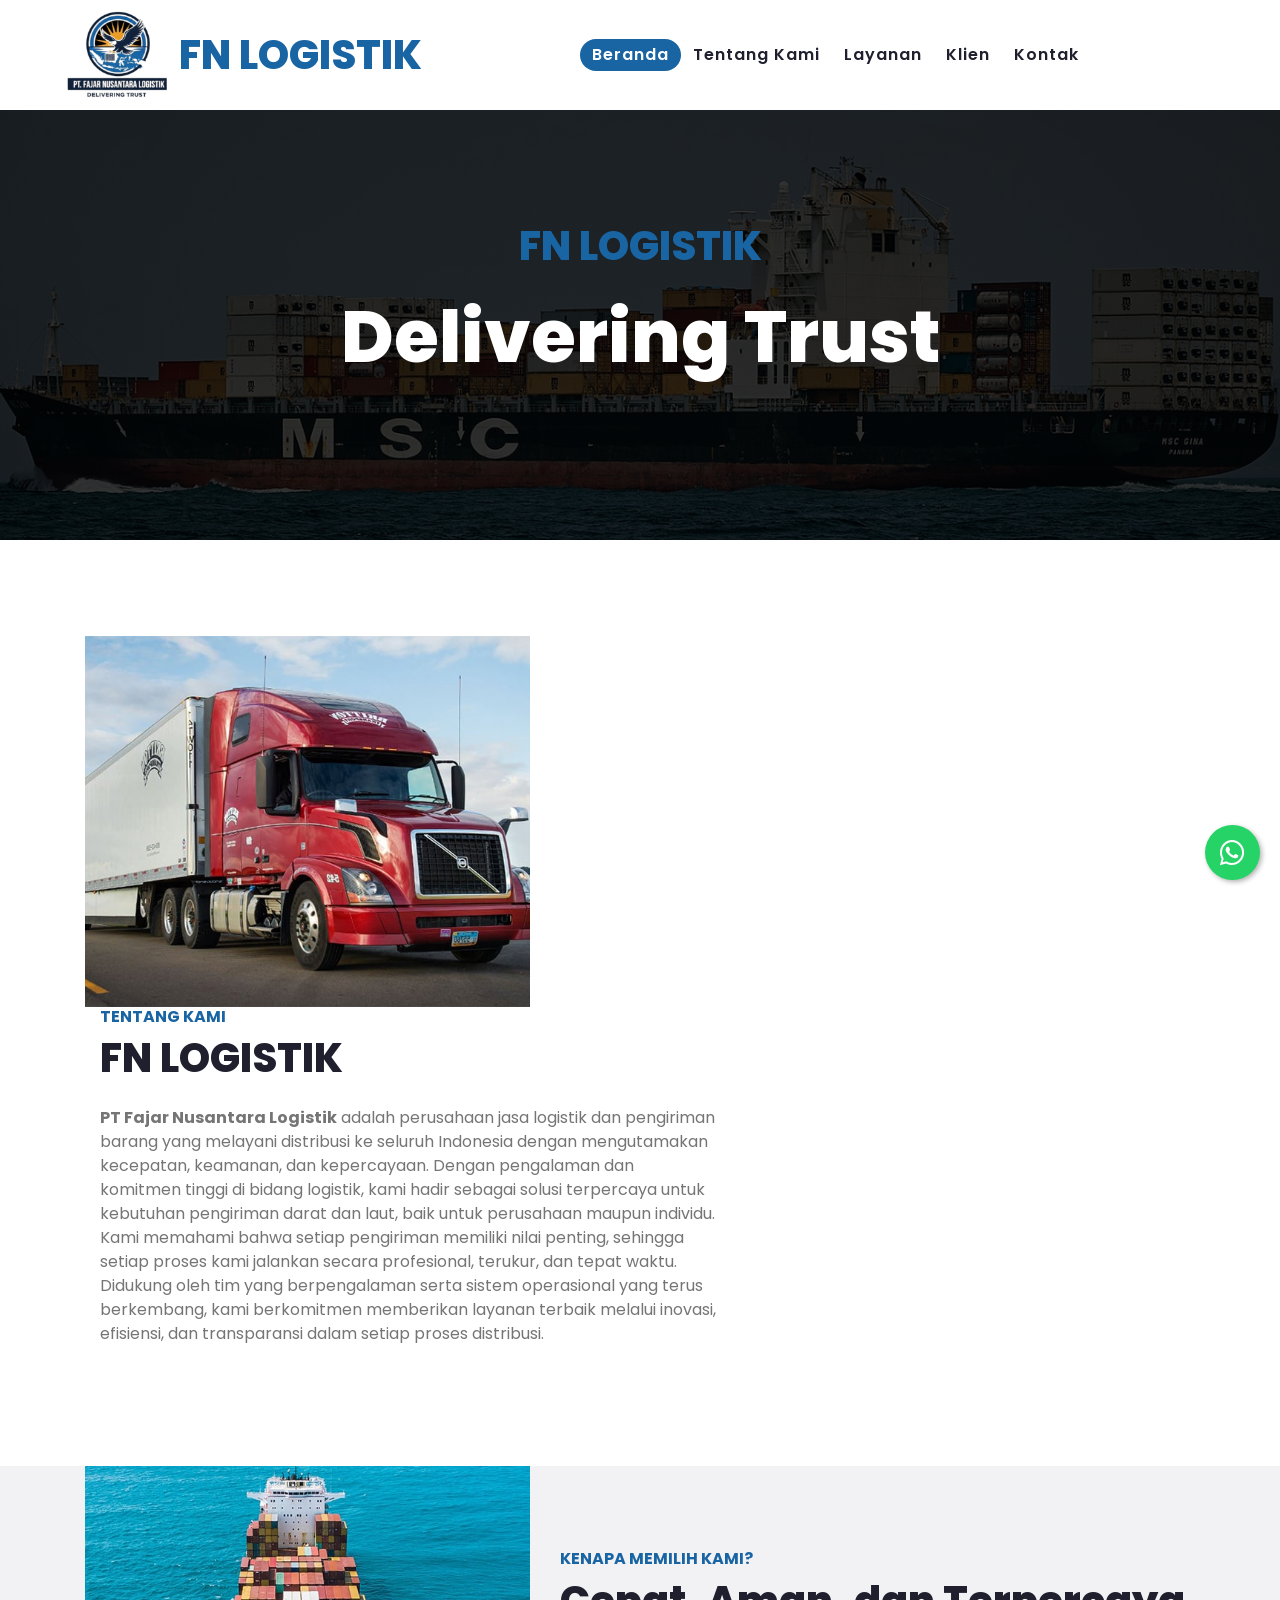
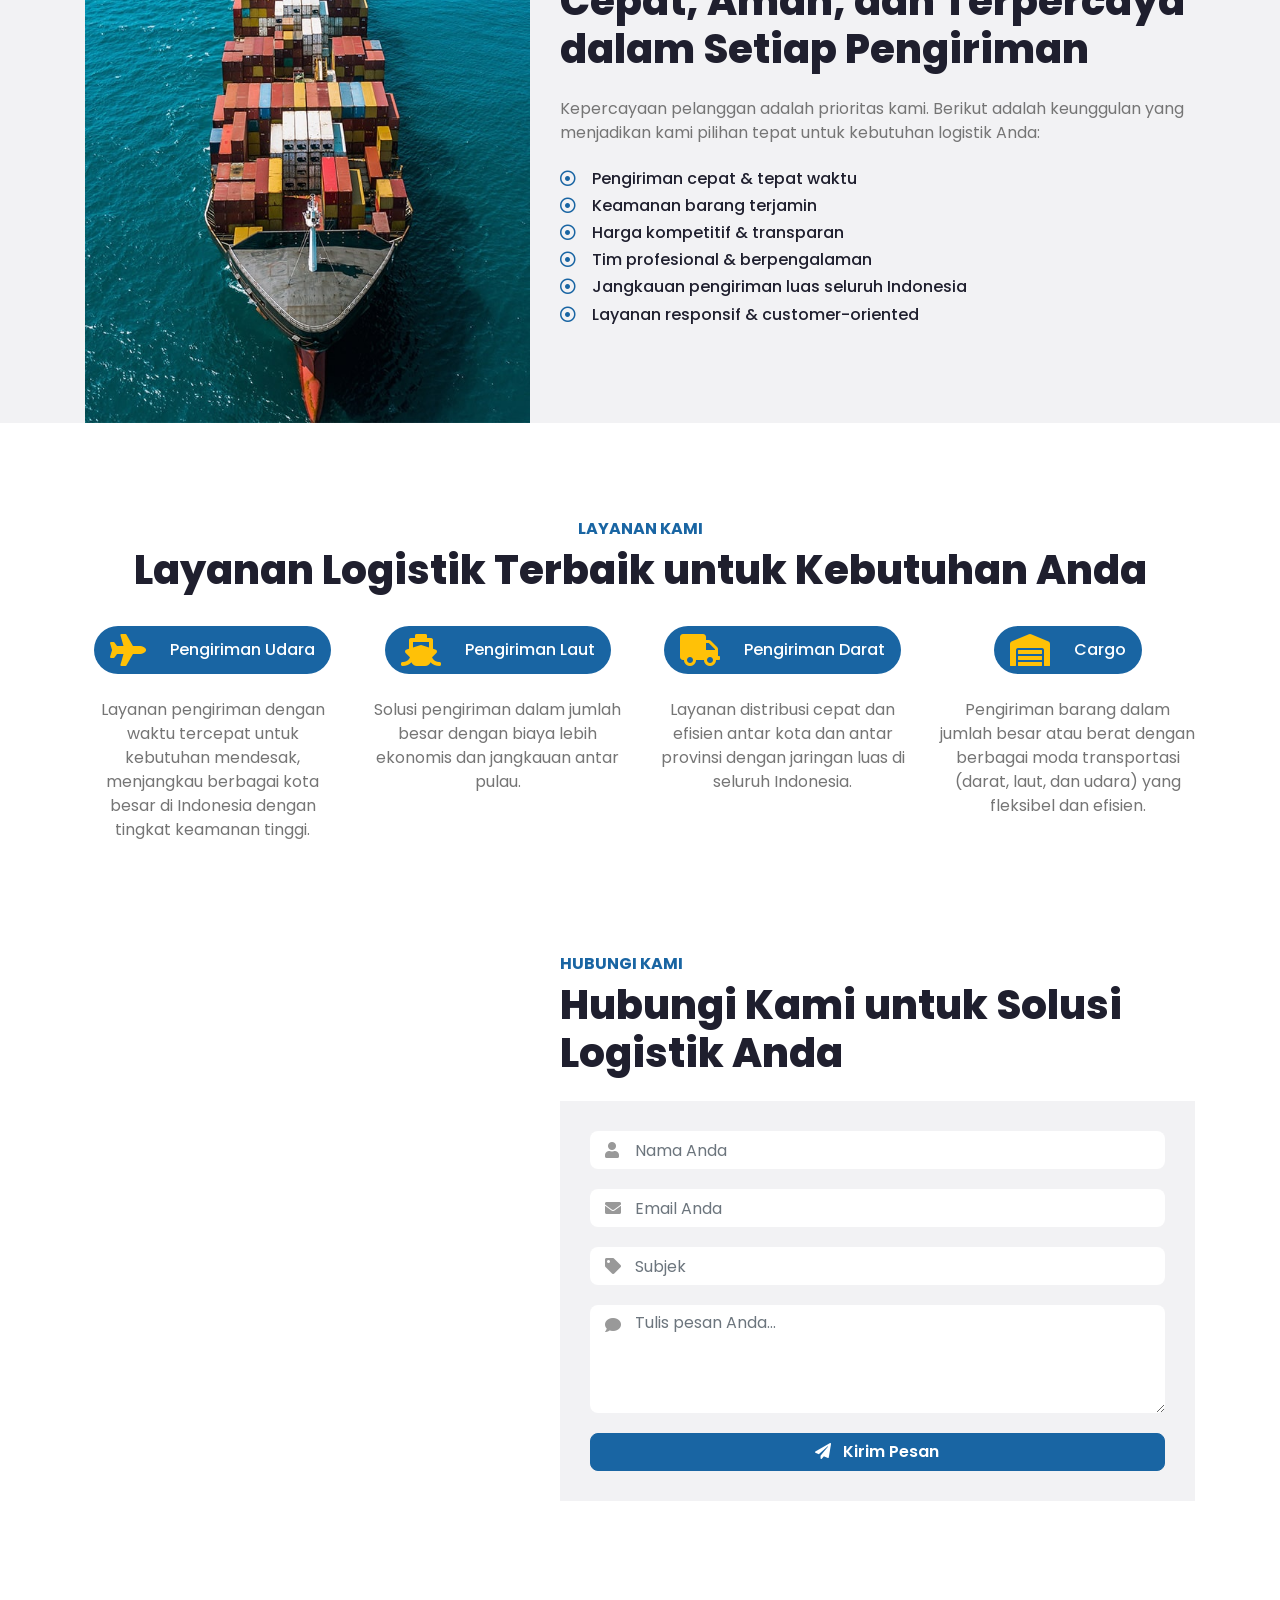
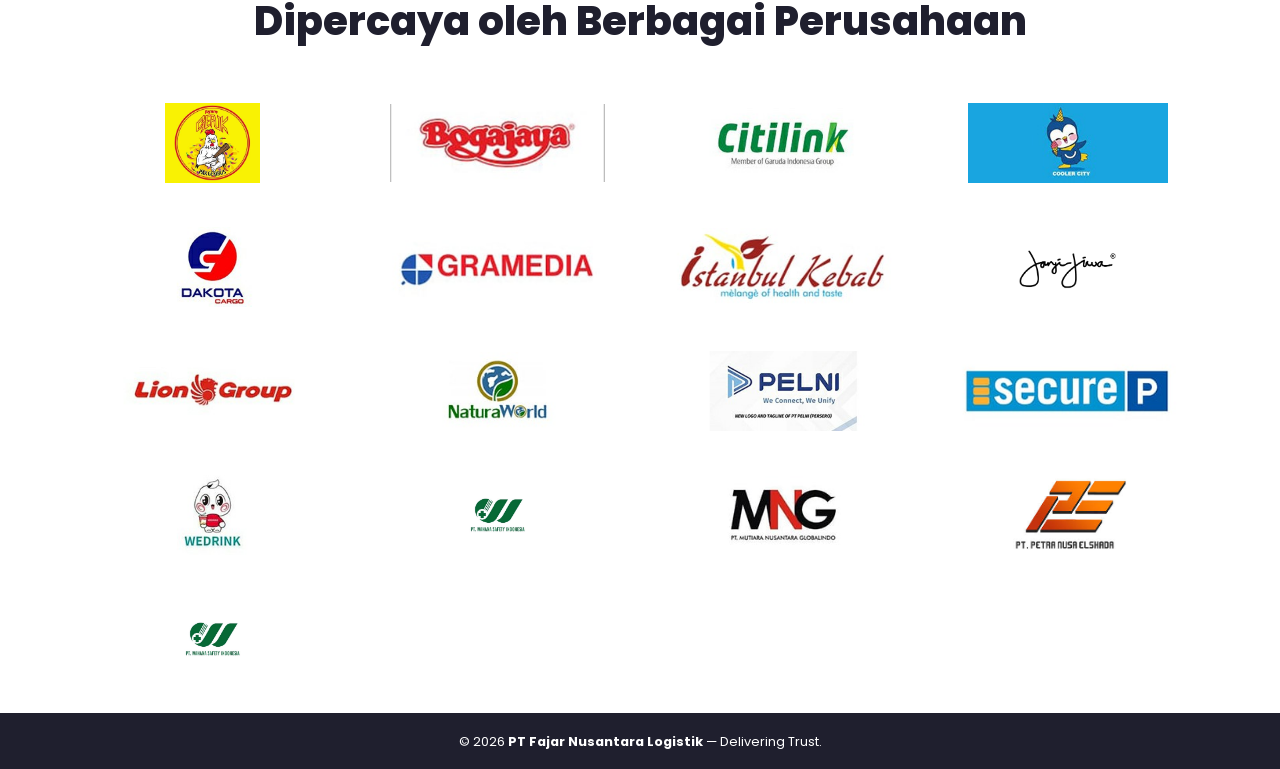
==== index.html @ 2288d77f "Update index.html" ====
<!DOCTYPE html>
<html lang="en">

<head>
    <meta charset="utf-8">
    <title>FN Logistik - Delivering Trust</title>
    <meta content="width=device-width, initial-scale=1.0" name="viewport">
    <meta content="Logistik" name="keywords">
    <meta content="Ekspedisi" name="description">

    <!-- Favicon -->
    <link href="img/logo.png" rel="icon" type="image/png">

    <!-- Google Web Fonts -->
    <link rel="preconnect" href="https://fonts.gstatic.com">
    <link href="https://fonts.googleapis.com/css2?family=Poppins:wght@100;200;300;400;500;600;700;800;900&display=swap" rel="stylesheet">

    <!-- Font Awesome -->
    <link href="https://cdnjs.cloudflare.com/ajax/libs/font-awesome/5.10.0/css/all.min.css" rel="stylesheet">

    <!-- Customized Bootstrap Stylesheet -->
    <link href="css/style.css" rel="stylesheet">
</head>

<body>

   <!-- Navbar Start -->
<div class="container-fluid p-0">
    <nav class="navbar navbar-expand-lg bg-light navbar-light py-3 py-lg-0 px-lg-5">
        <!-- Logo & Brand -->
        <a href="index.html" class="navbar-brand ml-lg-3 d-flex align-items-center">
            <img src="img/logo.png" height="100" class="mr-2">
            <h1 class="m-0 display-5 text-primary">FN LOGISTIK</h1>
        </a>

        <!-- Hamburger Button -->
        <button class="navbar-toggler" type="button" data-bs-toggle="collapse" data-bs-target="#navbarCollapse"
            aria-controls="navbarCollapse" aria-expanded="false" aria-label="Toggle navigation">
            <span class="navbar-toggler-icon"></span>
        </button>

        <!-- Menu Links -->
        <div class="collapse navbar-collapse justify-content-between px-lg-3" id="navbarCollapse">
            <div class="navbar-nav m-auto py-0">
                <a href="index.html" class="nav-item nav-link">Beranda</a>
                <a href="about.html" class="nav-item nav-link">Tentang Kami</a>
                <a href="service.html" class="nav-item nav-link">Layanan</a>
                <a href="blog.html" class="nav-item nav-link">Klien</a>
                <a href="contact.html" class="nav-item nav-link">Kontak</a>
            </div>
        </div>
    </nav>
</div>
<!-- Navbar End -->


    <!-- Header Start -->
    <div class="jumbotron jumbotron-fluid mb-5">
        <div class="container text-center py-5">
            <h1 class="text-primary mb-4">FN LOGISTIK</h1>
            <h1 class="text-white display-3 mb-5">Delivering Trust</h1>
            <div class="mx-auto" style="width: 100%; max-width: 600px;">
               </div>
            </div>
        </div>
    </div>
    <!-- Header End -->


    <!-- About Start -->
    <div class="container-fluid py-5">
        <div class="container">
            <div class="row align-items-center">
                <div class="col-lg-5 pb-4 pb-lg-0">
                    <img class="img-fluid w-100" src="img/about.jpg" alt="">
                    </div>
                </div>
                <div class="col-lg-7">
                    <h6 class="text-primary text-uppercase font-weight-bold">Tentang Kami</h6>
                    <h1 class="mb-4">FN LOGISTIK</h1>
                    <p class="mb-4"><strong>PT Fajar Nusantara Logistik</strong> adalah perusahaan jasa logistik dan pengiriman barang yang melayani distribusi ke seluruh Indonesia dengan mengutamakan kecepatan, keamanan, dan kepercayaan.
									Dengan pengalaman dan komitmen tinggi di bidang logistik, kami hadir sebagai solusi terpercaya untuk kebutuhan pengiriman darat dan laut, baik untuk perusahaan maupun individu. Kami memahami bahwa setiap pengiriman memiliki nilai penting, sehingga setiap proses kami jalankan secara profesional, terukur, dan tepat waktu.
									Didukung oleh tim yang berpengalaman serta sistem operasional yang terus berkembang, kami berkomitmen memberikan layanan terbaik melalui inovasi, efisiensi, dan transparansi dalam setiap proses distribusi.</p>
                </div>
            </div>
        </div>
    </div>
    <!-- About End -->


    <!-- Features Start -->
    <div class="container-fluid bg-secondary my-5">
        <div class="container">
            <div class="row align-items-center">
                <div class="col-lg-5">
                    <img class="img-fluid w-100" src="img/feature.jpg" alt="">
                </div>
                <div class="col-lg-7 py-5 py-lg-0">
                    <h6 class="text-primary text-uppercase font-weight-bold">Kenapa Memilih Kami?</h6>
                    <h1 class="mb-4">Cepat, Aman, dan Terpercaya dalam Setiap Pengiriman</h1>
                    <p class="mb-4">Kepercayaan pelanggan adalah prioritas kami. Berikut adalah keunggulan yang menjadikan kami pilihan tepat untuk kebutuhan logistik Anda:</p>
                    <ul class="list-inline">
                        <li><h6><i class="far fa-dot-circle text-primary mr-3"></i>Pengiriman cepat & tepat waktu</h6>
                        <li><h6><i class="far fa-dot-circle text-primary mr-3"></i>Keamanan barang terjamin</h6></li>
                        <li><h6><i class="far fa-dot-circle text-primary mr-3"></i>Harga kompetitif & transparan</h6></li>
						<li><h6><i class="far fa-dot-circle text-primary mr-3"></i>Tim profesional & berpengalaman</h6></li>
						<li><h6><i class="far fa-dot-circle text-primary mr-3"></i>Jangkauan pengiriman luas seluruh Indonesia</h6></li>
						<li><h6><i class="far fa-dot-circle text-primary mr-3"></i>Layanan responsif & customer-oriented</h6></li>
                    </ul>
                 </div>
            </div>
        </div>
    </div>
    <!-- Features End -->


      <!-- Services Start -->
    <div class="container-fluid pt-5">
        <div class="container">
            <div class="text-center pb-2">
                <h6 class="text-primary text-uppercase font-weight-bold">Layanan Kami</h6>
                <h1 class="mb-4">Layanan Logistik Terbaik untuk Kebutuhan Anda</h1>
            </div>
            <div class="row">
                <div class="col-lg-3 col-md-6 text-center mb-5">
                    <div class="service-box mb-4">
                        <i class="fa fa-2x fa-plane text-warning pr-3"></i>
                        <h6 class="text-white font-weight-medium m-0">Pengiriman Udara</h6>
                    </div>
                    <p>Layanan pengiriman dengan waktu tercepat untuk kebutuhan mendesak, menjangkau berbagai kota besar di Indonesia dengan tingkat keamanan tinggi.</p>
                  </div>
                <div class="col-lg-3 col-md-6 text-center mb-5">
                    <div class="service-box mb-4">
                        <i class="fa fa-2x fa-ship text-warning pr-3"></i>
                        <h6 class="text-white font-weight-medium m-0">Pengiriman Laut</h6>
                    </div>
                    <p>Solusi pengiriman dalam jumlah besar dengan biaya lebih ekonomis dan jangkauan antar pulau.</p>
                </div>
                <div class="col-lg-3 col-md-6 text-center mb-5">
                    <div class="service-box mb-4">
                        <i class="fa fa-2x fa-truck text-warning  pr-3"></i>
                        <h6 class="text-white font-weight-medium m-0">Pengiriman Darat</h6>
                    </div>
                    <p>Layanan distribusi cepat dan efisien antar kota dan antar provinsi dengan jaringan luas di seluruh Indonesia.</p>
                </div>
                <div class="col-lg-3 col-md-6 text-center mb-5">
                    <div class="service-box mb-4">
                        <i class="fa fa-2x fa-warehouse text-warning  pr-3"></i>
                        <h6 class="text-white font-weight-medium m-0">Cargo</h6>
                    </div>
                    <p>Pengiriman barang dalam jumlah besar atau berat dengan berbagai moda transportasi (darat, laut, dan udara) yang fleksibel dan efisien.</p>
                </div>
            </div>
        </div>
    </div>
    <!-- Services End -->

    <!-- Contact Start -->
    <div class="container-fluid py-5">
        <div class="container">
            <div class="row">
                <div class="col-lg-5 pb-4 pb-lg-0">
                    <iframe src="https://www.google.com/maps/embed?pb=!1m18!1m12!1m3!1d4912.005297746204!2d106.69919167589052!3d-6.158482760361768!2m3!1f0!2f0!3f0!3m2!1i1024!2i768!4f13.1!3m3!1m2!1s0x2e69f9123a8b8815%3A0xe37022eee9302888!2sFN%20Logistik!5e1!3m2!1sen!2sid!4v1774409694589!5m2!1sen!2sid"
    					    style="width: 100%; height: 520px; border:0;"
   						    allowfullscreen=""
  					        loading="lazy"
   							referrerpolicy="no-referrer-when-downgrade">
						</iframe>
                </div>
                <div class="col-lg-7">
                    <h6 class="text-primary text-uppercase font-weight-bold">Hubungi Kami</h6>
                    <h1 class="mb-4">Hubungi Kami untuk Solusi Logistik Anda</h1>
                    <div class="contact-form bg-secondary" style="padding: 30px;">
                        <div id="success"></div>
                       <form action="https://formspree.io/f/xgopwlrv" method="POST" class="contact-form-custom">

    <input type="hidden" name="_subject" value="Pesan Baru dari Website FN Logistik">

    <div class="form-group">
        <i class="fa fa-user form-icon"></i>
        <input type="text" name="name" class="form-control custom-input" placeholder="Nama Anda" required>
    </div>

    <div class="form-group">
        <i class="fa fa-envelope form-icon"></i>
        <input type="email" name="email" class="form-control custom-input" placeholder="Email Anda" required>
    </div>

    <div class="form-group">
        <i class="fa fa-tag form-icon"></i>
        <input type="text" name="subject" class="form-control custom-input" placeholder="Subjek" required>
    </div>

    <div class="form-group">
        <i class="fa fa-comment form-icon textarea-icon"></i>
        <textarea name="message" class="form-control custom-input" rows="4" placeholder="Tulis pesan Anda..." required></textarea>
    </div>

    <button class="btn btn-primary btn-block btn-custom" type="submit">
        <i class="fa fa-paper-plane mr-2"></i> Kirim Pesan
    </button>

</form>
                    </div>
                </div>
            </div>
        </div>
    </div>
    <!-- Contact End -->


    <!-- Klien Start -->
<div class="container-fluid pt-5">
    <div class="container">
        <div class="text-center pb-4">
            <h1 class="mb-4">Dipercaya oleh Berbagai Perusahaan</h1>
        </div>

        <div class="row text-center align-items-center">

            <div class="col-6 col-md-3 mb-4">
                <div class="client-logo">
                    <img src="img/ayam-gepuk.jpg" alt="Client 1">
                </div>
            </div>

            <div class="col-6 col-md-3 mb-4">
                <div class="client-logo">
                    <img src="img/bogajaya.jpg" alt="Client 2">
                </div>
            </div>

            <div class="col-6 col-md-3 mb-4">
                <div class="client-logo">
                    <img src="img/citilink.jpg" alt="Client 3">
                </div>
            </div>

            <div class="col-6 col-md-3 mb-4">
                <div class="client-logo">
                    <img src="img/cooler-city.jpg" alt="Client 4">
                </div>
            </div>

			<div class="col-6 col-md-3 mb-4">
                <div class="client-logo">
                    <img src="img/dakota.jpg" alt="Client 5">
                </div>
            </div>

			<div class="col-6 col-md-3 mb-4">
                <div class="client-logo">
                    <img src="img/gramedai.jpg" alt="Client 6">
                </div>
            </div>

			<div class="col-6 col-md-3 mb-4">
                <div class="client-logo">
                    <img src="img/istanbul-kebab.jpg" alt="Client 7">
                </div>
            </div>

			<div class="col-6 col-md-3 mb-4">
                <div class="client-logo">
                    <img src="img/janji-jiwa.jpg" alt="Client 8">
                </div>
            </div>

			<div class="col-6 col-md-3 mb-4">
                <div class="client-logo">
                    <img src="img/lion.jpg" alt="Client 9">
                </div>
            </div>

			<div class="col-6 col-md-3 mb-4">
                <div class="client-logo">
                    <img src="img/natura-world.jpg" alt="Client 10">
                </div>
            </div>

			<div class="col-6 col-md-3 mb-4">
                <div class="client-logo">
                    <img src="img/pelni.jpg" alt="Client 11">
                </div>
            </div>

			<div class="col-6 col-md-3 mb-4">
                <div class="client-logo">
                    <img src="img/secure-parking.jpg" alt="Client 12">
                </div>
            </div>

			<div class="col-6 col-md-3 mb-4">
                <div class="client-logo">
                    <img src="img/wedrink.jpg" alt="Client 13">
                </div>
            </div>

			<div class="col-6 col-md-3 mb-4">
                <div class="client-logo">
                    <img src="img/wsi.jpg" alt="Client 14">
                </div>
            </div>

			<div class="col-6 col-md-3 mb-4">
                <div class="client-logo">
                    <img src="img/mng.jpg" alt="Client 15">
                </div>
            </div>

			<div class="col-6 col-md-3 mb-4">
                <div class="client-logo">
                    <img src="img/pne.jpeg" alt="Client 16">
                </div>
            </div>

			<div class="col-6 col-md-3 mb-4">
                <div class="client-logo">
                    <img src="img/wsi.jpg" alt="Client 17">
                </div>
            </div>
        </div>
    </div>
</div>
<!-- Klien End -->

<footer class="container-fluid bg-dark text-white text-center py-3">
    <small>
        &copy; <script>document.write(new Date().getFullYear())</script> 
        <strong>PT Fajar Nusantara Logistik</strong> — Delivering Trust.
    </small>
</footer>
	
<!-- WhatsApp Floating Button -->
<a href="https://wa.me/6285781305545?text=Halo%20FN%20Logistik,%20saya%20ingin%20bertanya%20tentang%20pengiriman"
   target="_blank" class="wa-float">
    <i class="fab fa-whatsapp"></i>
</a>

<script>
    const currentLocation = window.location.pathname;
    const menuItems = document.querySelectorAll('.nav-link');

    menuItems.forEach(link => {
        const linkPath = link.getAttribute('href');

        if (currentLocation.includes(linkPath)) {
            link.classList.add('active');
        }
    });
</script>

<!-- jQuery (Bootstrap 4 butuh ini) -->
<script src="https://code.jquery.com/jquery-3.6.0.min.js"></script>
<!-- Popper.js -->
<script src="https://cdn.jsdelivr.net/npm/popper.js@1.16.1/dist/umd/popper.min.js"></script>
<!-- Bootstrap JS -->
<script src="https://stackpath.bootstrapcdn.com/bootstrap/4.6.2/js/bootstrap.min.js"></script>
<script src="https://cdn.jsdelivr.net/npm/bootstrap@5.3.0/dist/js/bootstrap.bundle.min.js"></script>	
</body>
</html>
---- css/style.css ----
/******* Bootstrap Theming ********/
/*!
 * Bootstrap v4.5.3 (https://getbootstrap.com/)
 * Copyright 2011-2020 The Bootstrap Authors
 * Copyright 2011-2020 Twitter, Inc.
 * Licensed under MIT (https://github.com/twbs/bootstrap/blob/main/LICENSE)
 */
:root {
  --blue: #007bff;
  --indigo: #6610f2;
  --purple: #6f42c1;
  --pink: #e83e8c;
  --red: #dc3545;
  --orange: #fd7e14;
  --yellow: #ffc107;
  --green: #28a745;
  --teal: #20c997;
  --cyan: #17a2b8;
  --white: #fff;
  --gray: #6c757d;
  --gray-dark: #343a40;
  --primary: #0B3A6E;
  --secondary: #F2F2F4;
  --success: #28a745;
  --info: #17a2b8;
  --warning: #ffc107;
  --danger: #dc3545;
  --light: #FFFFFF;
  --dark: #1F1F2E;
  --breakpoint-xs: 0;
  --breakpoint-sm: 576px;
  --breakpoint-md: 768px;
  --breakpoint-lg: 992px;
  --breakpoint-xl: 1200px;
  --font-family-sans-serif: "Poppins", sans-serif;
  --font-family-monospace: SFMono-Regular, Menlo, Monaco, Consolas, "Liberation Mono", "Courier New", monospace;
}

*,
*::before,
*::after {
  box-sizing: border-box;
}

html {
  font-family: sans-serif;
  line-height: 1.15;
  -webkit-text-size-adjust: 100%;
  -webkit-tap-highlight-color: rgba(0, 0, 0, 0);
}

article, aside, figcaption, figure, footer, header, hgroup, main, nav, section {
  display: block;
}

body {
  margin: 0;
  font-family: "Poppins", sans-serif;
  font-size: 1rem;
  font-weight: 400;
  line-height: 1.5;
  color: #757575;
  text-align: left;
  background-color: #fff;
}

[tabindex="-1"]:focus:not(:focus-visible) {
  outline: 0 !important;
}

hr {
  box-sizing: content-box;
  height: 0;
  overflow: visible;
}

h1, h2, h3, h4, h5, h6 {
  margin-top: 0;
  margin-bottom: 0.5rem;
}

p {
  margin-top: 0;
  margin-bottom: 1rem;
}

abbr[title],
abbr[data-original-title] {
  text-decoration: underline;
  text-decoration: underline dotted;
  cursor: help;
  border-bottom: 0;
  text-decoration-skip-ink: none;
}

address {
  margin-bottom: 1rem;
  font-style: normal;
  line-height: inherit;
}

ol,
ul,
dl {
  margin-top: 0;
  margin-bottom: 1rem;
}

ol ol,
ul ul,
ol ul,
ul ol {
  margin-bottom: 0;
}

dt {
  font-weight: 700;
}

dd {
  margin-bottom: .5rem;
  margin-left: 0;
}

blockquote {
  margin: 0 0 1rem;
}

b,
strong {
  font-weight: bolder;
}

small {
  font-size: 80%;
}

sub,
sup {
  position: relative;
  font-size: 75%;
  line-height: 0;
  vertical-align: baseline;
}

sub {
  bottom: -.25em;
}

sup {
  top: -.5em;
}

a {
  color: #1965a3;
  text-decoration: none;
  background-color: transparent;
}

a:hover {
  color: #b33200;
  text-decoration: underline;
}

a:not([href]):not([class]) {
  color: inherit;
  text-decoration: none;
}

a:not([href]):not([class]):hover {
  color: inherit;
  text-decoration: none;
}

pre,
code,
kbd,
samp {
  font-family: SFMono-Regular, Menlo, Monaco, Consolas, "Liberation Mono", "Courier New", monospace;
  font-size: 1em;
}

pre {
  margin-top: 0;
  margin-bottom: 1rem;
  overflow: auto;
  -ms-overflow-style: scrollbar;
}

figure {
  margin: 0 0 1rem;
}

img {
  vertical-align: middle;
  border-style: none;
}

svg {
  overflow: hidden;
  vertical-align: middle;
}

table {
  border-collapse: collapse;
}

caption {
  padding-top: 0.75rem;
  padding-bottom: 0.75rem;
  color: #6c757d;
  text-align: left;
  caption-side: bottom;
}

th {
  text-align: inherit;
  text-align: -webkit-match-parent;
}

label {
  display: inline-block;
  margin-bottom: 0.5rem;
}

button {
  border-radius: 0;
}

button:focus {
  outline: 1px dotted;
  outline: 5px auto -webkit-focus-ring-color;
}

input,
button,
select,
optgroup,
textarea {
  margin: 0;
  font-family: inherit;
  font-size: inherit;
  line-height: inherit;
}

button,
input {
  overflow: visible;
}

button,
select {
  text-transform: none;
}

[role="button"] {
  cursor: pointer;
}

select {
  word-wrap: normal;
}

button,
[type="button"],
[type="reset"],
[type="submit"] {
  -webkit-appearance: button;
}

button:not(:disabled),
[type="button"]:not(:disabled),
[type="reset"]:not(:disabled),
[type="submit"]:not(:disabled) {
  cursor: pointer;
}

button::-moz-focus-inner,
[type="button"]::-moz-focus-inner,
[type="reset"]::-moz-focus-inner,
[type="submit"]::-moz-focus-inner {
  padding: 0;
  border-style: none;
}

input[type="radio"],
input[type="checkbox"] {
  box-sizing: border-box;
  padding: 0;
}

textarea {
  overflow: auto;
  resize: vertical;
}

fieldset {
  min-width: 0;
  padding: 0;
  margin: 0;
  border: 0;
}

legend {
  display: block;
  width: 100%;
  max-width: 100%;
  padding: 0;
  margin-bottom: .5rem;
  font-size: 1.5rem;
  line-height: inherit;
  color: inherit;
  white-space: normal;
}

@media (max-width: 1200px) {
  legend {
    font-size: calc(1.275rem + 0.3vw) ;
  }
}

progress {
  vertical-align: baseline;
}

[type="number"]::-webkit-inner-spin-button,
[type="number"]::-webkit-outer-spin-button {
  height: auto;
}

[type="search"] {
  outline-offset: -2px;
  -webkit-appearance: none;
}

[type="search"]::-webkit-search-decoration {
  -webkit-appearance: none;
}

::-webkit-file-upload-button {
  font: inherit;
  -webkit-appearance: button;
}

output {
  display: inline-block;
}

summary {
  display: list-item;
  cursor: pointer;
}

template {
  display: none;
}

[hidden] {
  display: none !important;
}

h1, h2, h3, h4, h5, h6,
.h1, .h2, .h3, .h4, .h5, .h6 {
  margin-bottom: 0.5rem;
  font-weight: 500;
  line-height: 1.2;
  color: #1F1F2E;
}

h1, .h1 {
  font-size: 2.5rem;
}

@media (max-width: 1200px) {
  h1, .h1 {
    font-size: calc(1.375rem + 1.5vw) ;
  }
}

h2, .h2 {
  font-size: 2rem;
}

@media (max-width: 1200px) {
  h2, .h2 {
    font-size: calc(1.325rem + 0.9vw) ;
  }
}

h3, .h3 {
  font-size: 1.75rem;
}

@media (max-width: 1200px) {
  h3, .h3 {
    font-size: calc(1.3rem + 0.6vw) ;
  }
}

h4, .h4 {
  font-size: 1.5rem;
}

@media (max-width: 1200px) {
  h4, .h4 {
    font-size: calc(1.275rem + 0.3vw) ;
  }
}

h5, .h5 {
  font-size: 1.25rem;
}

h6, .h6 {
  font-size: 1rem;
}

.lead {
  font-size: 1.25rem;
  font-weight: 300;
}

.display-1 {
  font-size: 6rem;
  font-weight: 300;
  line-height: 1.2;
}

@media (max-width: 1200px) {
  .display-1 {
    font-size: calc(1.725rem + 5.7vw) ;
  }
}

.display-2 {
  font-size: 5.5rem;
  font-weight: 300;
  line-height: 1.2;
}

@media (max-width: 1200px) {
  .display-2 {
    font-size: calc(1.675rem + 5.1vw) ;
  }
}

.display-3 {
  font-size: 4.5rem;
  font-weight: 300;
  line-height: 1.2;
}

@media (max-width: 1200px) {
  .display-3 {
    font-size: calc(1.575rem + 3.9vw) ;
  }
}

.display-4 {
  font-size: 3.5rem;
  font-weight: 300;
  line-height: 1.2;
}

@media (max-width: 1200px) {
  .display-4 {
    font-size: calc(1.475rem + 2.7vw) ;
  }
}

hr {
  margin-top: 1rem;
  margin-bottom: 1rem;
  border: 0;
  border-top: 1px solid rgba(0, 0, 0, 0.1);
}

small,
.small {
  font-size: 80%;
  font-weight: 400;
}

mark,
.mark {
  padding: 0.2em;
  background-color: #fcf8e3;
}

.list-unstyled {
  padding-left: 0;
  list-style: none;
}

.list-inline {
  padding-left: 0;
  list-style: none;
}

.list-inline-item {
  display: inline-block;
}

.list-inline-item:not(:last-child) {
  margin-right: 0.5rem;
}

.initialism {
  font-size: 90%;
  text-transform: uppercase;
}

.blockquote {
  margin-bottom: 1rem;
  font-size: 1.25rem;
}

.blockquote-footer {
  display: block;
  font-size: 80%;
  color: #6c757d;
}

.blockquote-footer::before {
  content: "\2014\00A0";
}

.img-fluid {
  max-width: 100%;
  height: auto;
}

.img-thumbnail {
  padding: 0.25rem;
  background-color: #fff;
  border: 1px solid #dee2e6;
  max-width: 100%;
  height: auto;
}

.figure {
  display: inline-block;
}

.figure-img {
  margin-bottom: 0.5rem;
  line-height: 1;
}

.figure-caption {
  font-size: 90%;
  color: #6c757d;
}

code {
  font-size: 87.5%;
  color: #e83e8c;
  word-wrap: break-word;
}

a > code {
  color: inherit;
}

kbd {
  padding: 0.2rem 0.4rem;
  font-size: 87.5%;
  color: #fff;
  background-color: #212529;
}

kbd kbd {
  padding: 0;
  font-size: 100%;
  font-weight: 700;
}

pre {
  display: block;
  font-size: 87.5%;
  color: #212529;
}

pre code {
  font-size: inherit;
  color: inherit;
  word-break: normal;
}

.pre-scrollable {
  max-height: 340px;
  overflow-y: scroll;
}

.container,
.container-fluid,
.container-sm,
.container-md,
.container-lg,
.container-xl {
  width: 100%;
  padding-right: 15px;
  padding-left: 15px;
  margin-right: auto;
  margin-left: auto;
}

@media (min-width: 576px) {
  .container, .container-sm {
    max-width: 540px;
  }
}

@media (min-width: 768px) {
  .container, .container-sm, .container-md {
    max-width: 720px;
  }
}

@media (min-width: 992px) {
  .container, .container-sm, .container-md, .container-lg {
    max-width: 960px;
  }
}

@media (min-width: 1200px) {
  .container, .container-sm, .container-md, .container-lg, .container-xl {
    max-width: 1140px;
  }
}

.row {
  display: flex;
  flex-wrap: wrap;
  margin-right: -15px;
  margin-left: -15px;
}

.no-gutters {
  margin-right: 0;
  margin-left: 0;
}

.no-gutters > .col,
.no-gutters > [class*="col-"] {
  padding-right: 0;
  padding-left: 0;
}

.col-1, .col-2, .col-3, .col-4, .col-5, .col-6, .col-7, .col-8, .col-9, .col-10, .col-11, .col-12, .col,
.col-auto, .col-sm-1, .col-sm-2, .col-sm-3, .col-sm-4, .col-sm-5, .col-sm-6, .col-sm-7, .col-sm-8, .col-sm-9, .col-sm-10, .col-sm-11, .col-sm-12, .col-sm,
.col-sm-auto, .col-md-1, .col-md-2, .col-md-3, .col-md-4, .col-md-5, .col-md-6, .col-md-7, .col-md-8, .col-md-9, .col-md-10, .col-md-11, .col-md-12, .col-md,
.col-md-auto, .col-lg-1, .col-lg-2, .col-lg-3, .col-lg-4, .col-lg-5, .col-lg-6, .col-lg-7, .col-lg-8, .col-lg-9, .col-lg-10, .col-lg-11, .col-lg-12, .col-lg,
.col-lg-auto, .col-xl-1, .col-xl-2, .col-xl-3, .col-xl-4, .col-xl-5, .col-xl-6, .col-xl-7, .col-xl-8, .col-xl-9, .col-xl-10, .col-xl-11, .col-xl-12, .col-xl,
.col-xl-auto {
  position: relative;
  width: 100%;
  padding-right: 15px;
  padding-left: 15px;
}

.col {
  flex-basis: 0;
  flex-grow: 1;
  max-width: 100%;
}

.row-cols-1 > * {
  flex: 0 0 100%;
  max-width: 100%;
}

.row-cols-2 > * {
  flex: 0 0 50%;
  max-width: 50%;
}

.row-cols-3 > * {
  flex: 0 0 33.33333%;
  max-width: 33.33333%;
}

.row-cols-4 > * {
  flex: 0 0 25%;
  max-width: 25%;
}

.row-cols-5 > * {
  flex: 0 0 20%;
  max-width: 20%;
}

.row-cols-6 > * {
  flex: 0 0 16.66667%;
  max-width: 16.66667%;
}

.col-auto {
  flex: 0 0 auto;
  width: auto;
  max-width: 100%;
}

.col-1 {
  flex: 0 0 8.33333%;
  max-width: 8.33333%;
}

.col-2 {
  flex: 0 0 16.66667%;
  max-width: 16.66667%;
}

.col-3 {
  flex: 0 0 25%;
  max-width: 25%;
}

.col-4 {
  flex: 0 0 33.33333%;
  max-width: 33.33333%;
}

.col-5 {
  flex: 0 0 41.66667%;
  max-width: 41.66667%;
}

.col-6 {
  flex: 0 0 50%;
  max-width: 50%;
}

.col-7 {
  flex: 0 0 58.33333%;
  max-width: 58.33333%;
}

.col-8 {
  flex: 0 0 66.66667%;
  max-width: 66.66667%;
}

.col-9 {
  flex: 0 0 75%;
  max-width: 75%;
}

.col-10 {
  flex: 0 0 83.33333%;
  max-width: 83.33333%;
}

.col-11 {
  flex: 0 0 91.66667%;
  max-width: 91.66667%;
}

.col-12 {
  flex: 0 0 100%;
  max-width: 100%;
}

.order-first {
  order: -1;
}

.order-last {
  order: 13;
}

.order-0 {
  order: 0;
}

.order-1 {
  order: 1;
}

.order-2 {
  order: 2;
}

.order-3 {
  order: 3;
}

.order-4 {
  order: 4;
}

.order-5 {
  order: 5;
}

.order-6 {
  order: 6;
}

.order-7 {
  order: 7;
}

.order-8 {
  order: 8;
}

.order-9 {
  order: 9;
}

.order-10 {
  order: 10;
}

.order-11 {
  order: 11;
}

.order-12 {
  order: 12;
}

.offset-1 {
  margin-left: 8.33333%;
}

.offset-2 {
  margin-left: 16.66667%;
}

.offset-3 {
  margin-left: 25%;
}

.offset-4 {
  margin-left: 33.33333%;
}

.offset-5 {
  margin-left: 41.66667%;
}

.offset-6 {
  margin-left: 50%;
}

.offset-7 {
  margin-left: 58.33333%;
}

.offset-8 {
  margin-left: 66.66667%;
}

.offset-9 {
  margin-left: 75%;
}

.offset-10 {
  margin-left: 83.33333%;
}

.offset-11 {
  margin-left: 91.66667%;
}

@media (min-width: 576px) {
  .col-sm {
    flex-basis: 0;
    flex-grow: 1;
    max-width: 100%;
  }
  .row-cols-sm-1 > * {
    flex: 0 0 100%;
    max-width: 100%;
  }
  .row-cols-sm-2 > * {
    flex: 0 0 50%;
    max-width: 50%;
  }
  .row-cols-sm-3 > * {
    flex: 0 0 33.33333%;
    max-width: 33.33333%;
  }
  .row-cols-sm-4 > * {
    flex: 0 0 25%;
    max-width: 25%;
  }
  .row-cols-sm-5 > * {
    flex: 0 0 20%;
    max-width: 20%;
  }
  .row-cols-sm-6 > * {
    flex: 0 0 16.66667%;
    max-width: 16.66667%;
  }
  .col-sm-auto {
    flex: 0 0 auto;
    width: auto;
    max-width: 100%;
  }
  .col-sm-1 {
    flex: 0 0 8.33333%;
    max-width: 8.33333%;
  }
  .col-sm-2 {
    flex: 0 0 16.66667%;
    max-width: 16.66667%;
  }
  .col-sm-3 {
    flex: 0 0 25%;
    max-width: 25%;
  }
  .col-sm-4 {
    flex: 0 0 33.33333%;
    max-width: 33.33333%;
  }
  .col-sm-5 {
    flex: 0 0 41.66667%;
    max-width: 41.66667%;
  }
  .col-sm-6 {
    flex: 0 0 50%;
    max-width: 50%;
  }
  .col-sm-7 {
    flex: 0 0 58.33333%;
    max-width: 58.33333%;
  }
  .col-sm-8 {
    flex: 0 0 66.66667%;
    max-width: 66.66667%;
  }
  .col-sm-9 {
    flex: 0 0 75%;
    max-width: 75%;
  }
  .col-sm-10 {
    flex: 0 0 83.33333%;
    max-width: 83.33333%;
  }
  .col-sm-11 {
    flex: 0 0 91.66667%;
    max-width: 91.66667%;
  }
  .col-sm-12 {
    flex: 0 0 100%;
    max-width: 100%;
  }
  .order-sm-first {
    order: -1;
  }
  .order-sm-last {
    order: 13;
  }
  .order-sm-0 {
    order: 0;
  }
  .order-sm-1 {
    order: 1;
  }
  .order-sm-2 {
    order: 2;
  }
  .order-sm-3 {
    order: 3;
  }
  .order-sm-4 {
    order: 4;
  }
  .order-sm-5 {
    order: 5;
  }
  .order-sm-6 {
    order: 6;
  }
  .order-sm-7 {
    order: 7;
  }
  .order-sm-8 {
    order: 8;
  }
  .order-sm-9 {
    order: 9;
  }
  .order-sm-10 {
    order: 10;
  }
  .order-sm-11 {
    order: 11;
  }
  .order-sm-12 {
    order: 12;
  }
  .offset-sm-0 {
    margin-left: 0;
  }
  .offset-sm-1 {
    margin-left: 8.33333%;
  }
  .offset-sm-2 {
    margin-left: 16.66667%;
  }
  .offset-sm-3 {
    margin-left: 25%;
  }
  .offset-sm-4 {
    margin-left: 33.33333%;
  }
  .offset-sm-5 {
    margin-left: 41.66667%;
  }
  .offset-sm-6 {
    margin-left: 50%;
  }
  .offset-sm-7 {
    margin-left: 58.33333%;
  }
  .offset-sm-8 {
    margin-left: 66.66667%;
  }
  .offset-sm-9 {
    margin-left: 75%;
  }
  .offset-sm-10 {
    margin-left: 83.33333%;
  }
  .offset-sm-11 {
    margin-left: 91.66667%;
  }
}

@media (min-width: 768px) {
  .col-md {
    flex-basis: 0;
    flex-grow: 1;
    max-width: 100%;
  }
  .row-cols-md-1 > * {
    flex: 0 0 100%;
    max-width: 100%;
  }
  .row-cols-md-2 > * {
    flex: 0 0 50%;
    max-width: 50%;
  }
  .row-cols-md-3 > * {
    flex: 0 0 33.33333%;
    max-width: 33.33333%;
  }
  .row-cols-md-4 > * {
    flex: 0 0 25%;
    max-width: 25%;
  }
  .row-cols-md-5 > * {
    flex: 0 0 20%;
    max-width: 20%;
  }
  .row-cols-md-6 > * {
    flex: 0 0 16.66667%;
    max-width: 16.66667%;
  }
  .col-md-auto {
    flex: 0 0 auto;
    width: auto;
    max-width: 100%;
  }
  .col-md-1 {
    flex: 0 0 8.33333%;
    max-width: 8.33333%;
  }
  .col-md-2 {
    flex: 0 0 16.66667%;
    max-width: 16.66667%;
  }
  .col-md-3 {
    flex: 0 0 25%;
    max-width: 25%;
  }
  .col-md-4 {
    flex: 0 0 33.33333%;
    max-width: 33.33333%;
  }
  .col-md-5 {
    flex: 0 0 41.66667%;
    max-width: 41.66667%;
  }
  .col-md-6 {
    flex: 0 0 50%;
    max-width: 50%;
  }
  .col-md-7 {
    flex: 0 0 58.33333%;
    max-width: 58.33333%;
  }
  .col-md-8 {
    flex: 0 0 66.66667%;
    max-width: 66.66667%;
  }
  .col-md-9 {
    flex: 0 0 75%;
    max-width: 75%;
  }
  .col-md-10 {
    flex: 0 0 83.33333%;
    max-width: 83.33333%;
  }
  .col-md-11 {
    flex: 0 0 91.66667%;
    max-width: 91.66667%;
  }
  .col-md-12 {
    flex: 0 0 100%;
    max-width: 100%;
  }
  .order-md-first {
    order: -1;
  }
  .order-md-last {
    order: 13;
  }
  .order-md-0 {
    order: 0;
  }
  .order-md-1 {
    order: 1;
  }
  .order-md-2 {
    order: 2;
  }
  .order-md-3 {
    order: 3;
  }
  .order-md-4 {
    order: 4;
  }
  .order-md-5 {
    order: 5;
  }
  .order-md-6 {
    order: 6;
  }
  .order-md-7 {
    order: 7;
  }
  .order-md-8 {
    order: 8;
  }
  .order-md-9 {
    order: 9;
  }
  .order-md-10 {
    order: 10;
  }
  .order-md-11 {
    order: 11;
  }
  .order-md-12 {
    order: 12;
  }
  .offset-md-0 {
    margin-left: 0;
  }
  .offset-md-1 {
    margin-left: 8.33333%;
  }
  .offset-md-2 {
    margin-left: 16.66667%;
  }
  .offset-md-3 {
    margin-left: 25%;
  }
  .offset-md-4 {
    margin-left: 33.33333%;
  }
  .offset-md-5 {
    margin-left: 41.66667%;
  }
  .offset-md-6 {
    margin-left: 50%;
  }
  .offset-md-7 {
    margin-left: 58.33333%;
  }
  .offset-md-8 {
    margin-left: 66.66667%;
  }
  .offset-md-9 {
    margin-left: 75%;
  }
  .offset-md-10 {
    margin-left: 83.33333%;
  }
  .offset-md-11 {
    margin-left: 91.66667%;
  }
}

@media (min-width: 992px) {
  .col-lg {
    flex-basis: 0;
    flex-grow: 1;
    max-width: 100%;
  }
  .row-cols-lg-1 > * {
    flex: 0 0 100%;
    max-width: 100%;
  }
  .row-cols-lg-2 > * {
    flex: 0 0 50%;
    max-width: 50%;
  }
  .row-cols-lg-3 > * {
    flex: 0 0 33.33333%;
    max-width: 33.33333%;
  }
  .row-cols-lg-4 > * {
    flex: 0 0 25%;
    max-width: 25%;
  }
  .row-cols-lg-5 > * {
    flex: 0 0 20%;
    max-width: 20%;
  }
  .row-cols-lg-6 > * {
    flex: 0 0 16.66667%;
    max-width: 16.66667%;
  }
  .col-lg-auto {
    flex: 0 0 auto;
    width: auto;
    max-width: 100%;
  }
  .col-lg-1 {
    flex: 0 0 8.33333%;
    max-width: 8.33333%;
  }
  .col-lg-2 {
    flex: 0 0 16.66667%;
    max-width: 16.66667%;
  }
  .col-lg-3 {
    flex: 0 0 25%;
    max-width: 25%;
  }
  .col-lg-4 {
    flex: 0 0 33.33333%;
    max-width: 33.33333%;
  }
  .col-lg-5 {
    flex: 0 0 41.66667%;
    max-width: 41.66667%;
  }
  .col-lg-6 {
    flex: 0 0 50%;
    max-width: 50%;
  }
  .col-lg-7 {
    flex: 0 0 58.33333%;
    max-width: 58.33333%;
  }
  .col-lg-8 {
    flex: 0 0 66.66667%;
    max-width: 66.66667%;
  }
  .col-lg-9 {
    flex: 0 0 75%;
    max-width: 75%;
  }
  .col-lg-10 {
    flex: 0 0 83.33333%;
    max-width: 83.33333%;
  }
  .col-lg-11 {
    flex: 0 0 91.66667%;
    max-width: 91.66667%;
  }
  .col-lg-12 {
    flex: 0 0 100%;
    max-width: 100%;
  }
  .order-lg-first {
    order: -1;
  }
  .order-lg-last {
    order: 13;
  }
  .order-lg-0 {
    order: 0;
  }
  .order-lg-1 {
    order: 1;
  }
  .order-lg-2 {
    order: 2;
  }
  .order-lg-3 {
    order: 3;
  }
  .order-lg-4 {
    order: 4;
  }
  .order-lg-5 {
    order: 5;
  }
  .order-lg-6 {
    order: 6;
  }
  .order-lg-7 {
    order: 7;
  }
  .order-lg-8 {
    order: 8;
  }
  .order-lg-9 {
    order: 9;
  }
  .order-lg-10 {
    order: 10;
  }
  .order-lg-11 {
    order: 11;
  }
  .order-lg-12 {
    order: 12;
  }
  .offset-lg-0 {
    margin-left: 0;
  }
  .offset-lg-1 {
    margin-left: 8.33333%;
  }
  .offset-lg-2 {
    margin-left: 16.66667%;
  }
  .offset-lg-3 {
    margin-left: 25%;
  }
  .offset-lg-4 {
    margin-left: 33.33333%;
  }
  .offset-lg-5 {
    margin-left: 41.66667%;
  }
  .offset-lg-6 {
    margin-left: 50%;
  }
  .offset-lg-7 {
    margin-left: 58.33333%;
  }
  .offset-lg-8 {
    margin-left: 66.66667%;
  }
  .offset-lg-9 {
    margin-left: 75%;
  }
  .offset-lg-10 {
    margin-left: 83.33333%;
  }
  .offset-lg-11 {
    margin-left: 91.66667%;
  }
}

@media (min-width: 1200px) {
  .col-xl {
    flex-basis: 0;
    flex-grow: 1;
    max-width: 100%;
  }
  .row-cols-xl-1 > * {
    flex: 0 0 100%;
    max-width: 100%;
  }
  .row-cols-xl-2 > * {
    flex: 0 0 50%;
    max-width: 50%;
  }
  .row-cols-xl-3 > * {
    flex: 0 0 33.33333%;
    max-width: 33.33333%;
  }
  .row-cols-xl-4 > * {
    flex: 0 0 25%;
    max-width: 25%;
  }
  .row-cols-xl-5 > * {
    flex: 0 0 20%;
    max-width: 20%;
  }
  .row-cols-xl-6 > * {
    flex: 0 0 16.66667%;
    max-width: 16.66667%;
  }
  .col-xl-auto {
    flex: 0 0 auto;
    width: auto;
    max-width: 100%;
  }
  .col-xl-1 {
    flex: 0 0 8.33333%;
    max-width: 8.33333%;
  }
  .col-xl-2 {
    flex: 0 0 16.66667%;
    max-width: 16.66667%;
  }
  .col-xl-3 {
    flex: 0 0 25%;
    max-width: 25%;
  }
  .col-xl-4 {
    flex: 0 0 33.33333%;
    max-width: 33.33333%;
  }
  .col-xl-5 {
    flex: 0 0 41.66667%;
    max-width: 41.66667%;
  }
  .col-xl-6 {
    flex: 0 0 50%;
    max-width: 50%;
  }
  .col-xl-7 {
    flex: 0 0 58.33333%;
    max-width: 58.33333%;
  }
  .col-xl-8 {
    flex: 0 0 66.66667%;
    max-width: 66.66667%;
  }
  .col-xl-9 {
    flex: 0 0 75%;
    max-width: 75%;
  }
  .col-xl-10 {
    flex: 0 0 83.33333%;
    max-width: 83.33333%;
  }
  .col-xl-11 {
    flex: 0 0 91.66667%;
    max-width: 91.66667%;
  }
  .col-xl-12 {
    flex: 0 0 100%;
    max-width: 100%;
  }
  .order-xl-first {
    order: -1;
  }
  .order-xl-last {
    order: 13;
  }
  .order-xl-0 {
    order: 0;
  }
  .order-xl-1 {
    order: 1;
  }
  .order-xl-2 {
    order: 2;
  }
  .order-xl-3 {
    order: 3;
  }
  .order-xl-4 {
    order: 4;
  }
  .order-xl-5 {
    order: 5;
  }
  .order-xl-6 {
    order: 6;
  }
  .order-xl-7 {
    order: 7;
  }
  .order-xl-8 {
    order: 8;
  }
  .order-xl-9 {
    order: 9;
  }
  .order-xl-10 {
    order: 10;
  }
  .order-xl-11 {
    order: 11;
  }
  .order-xl-12 {
    order: 12;
  }
  .offset-xl-0 {
    margin-left: 0;
  }
  .offset-xl-1 {
    margin-left: 8.33333%;
  }
  .offset-xl-2 {
    margin-left: 16.66667%;
  }
  .offset-xl-3 {
    margin-left: 25%;
  }
  .offset-xl-4 {
    margin-left: 33.33333%;
  }
  .offset-xl-5 {
    margin-left: 41.66667%;
  }
  .offset-xl-6 {
    margin-left: 50%;
  }
  .offset-xl-7 {
    margin-left: 58.33333%;
  }
  .offset-xl-8 {
    margin-left: 66.66667%;
  }
  .offset-xl-9 {
    margin-left: 75%;
  }
  .offset-xl-10 {
    margin-left: 83.33333%;
  }
  .offset-xl-11 {
    margin-left: 91.66667%;
  }
}

.table {
  width: 100%;
  margin-bottom: 1rem;
  color: #757575;
}

.table th,
.table td {
  padding: 0.75rem;
  vertical-align: top;
  border-top: 1px solid #dee2e6;
}

.table thead th {
  vertical-align: bottom;
  border-bottom: 2px solid #dee2e6;
}

.table tbody + tbody {
  border-top: 2px solid #dee2e6;
}

.table-sm th,
.table-sm td {
  padding: 0.3rem;
}

.table-bordered {
  border: 1px solid #dee2e6;
}

.table-bordered th,
.table-bordered td {
  border: 1px solid #dee2e6;
}

.table-bordered thead th,
.table-bordered thead td {
  border-bottom-width: 2px;
}

.table-borderless th,
.table-borderless td,
.table-borderless thead th,
.table-borderless tbody + tbody {
  border: 0;
}

.table-striped tbody tr:nth-of-type(odd) {
  background-color: rgba(0, 0, 0, 0.05);
}

.table-hover tbody tr:hover {
  color: #757575;
  background-color: rgba(0, 0, 0, 0.075);
}

.table-primary,
.table-primary > th,
.table-primary > td {
  background-color: #ffccb8;
}

.table-primary th,
.table-primary td,
.table-primary thead th,
.table-primary tbody + tbody {
  border-color: lightsalmon;
}

.table-hover .table-primary:hover {
  background-color: #ffba9f;
}

.table-hover .table-primary:hover > td,
.table-hover .table-primary:hover > th {
  background-color: #ffba9f;
}

.table-secondary,
.table-secondary > th,
.table-secondary > td {
  background-color: #fbfbfc;
}

.table-secondary th,
.table-secondary td,
.table-secondary thead th,
.table-secondary tbody + tbody {
  border-color: #f8f8f9;
}

.table-hover .table-secondary:hover {
  background-color: #ececf1;
}

.table-hover .table-secondary:hover > td,
.table-hover .table-secondary:hover > th {
  background-color: #ececf1;
}

.table-success,
.table-success > th,
.table-success > td {
  background-color: #c3e6cb;
}

.table-success th,
.table-success td,
.table-success thead th,
.table-success tbody + tbody {
  border-color: #8fd19e;
}

.table-hover .table-success:hover {
  background-color: #b1dfbb;
}

.table-hover .table-success:hover > td,
.table-hover .table-success:hover > th {
  background-color: #b1dfbb;
}

.table-info,
.table-info > th,
.table-info > td {
  background-color: #bee5eb;
}

.table-info th,
.table-info td,
.table-info thead th,
.table-info tbody + tbody {
  border-color: #86cfda;
}

.table-hover .table-info:hover {
  background-color: #abdde5;
}

.table-hover .table-info:hover > td,
.table-hover .table-info:hover > th {
  background-color: #abdde5;
}

.table-warning,
.table-warning > th,
.table-warning > td {
  background-color: #ffeeba;
}

.table-warning th,
.table-warning td,
.table-warning thead th,
.table-warning tbody + tbody {
  border-color: #ffdf7e;
}

.table-hover .table-warning:hover {
  background-color: #ffe8a1;
}

.table-hover .table-warning:hover > td,
.table-hover .table-warning:hover > th {
  background-color: #ffe8a1;
}

.table-danger,
.table-danger > th,
.table-danger > td {
  background-color: #f5c6cb;
}

.table-danger th,
.table-danger td,
.table-danger thead th,
.table-danger tbody + tbody {
  border-color: #ed969e;
}

.table-hover .table-danger:hover {
  background-color: #f1b0b7;
}

.table-hover .table-danger:hover > td,
.table-hover .table-danger:hover > th {
  background-color: #f1b0b7;
}

.table-light,
.table-light > th,
.table-light > td {
  background-color: white;
}

.table-light th,
.table-light td,
.table-light thead th,
.table-light tbody + tbody {
  border-color: white;
}

.table-hover .table-light:hover {
  background-color: #f2f2f2;
}

.table-hover .table-light:hover > td,
.table-hover .table-light:hover > th {
  background-color: #f2f2f2;
}

.table-dark,
.table-dark > th,
.table-dark > td {
  background-color: #c0c0c4;
}

.table-dark th,
.table-dark td,
.table-dark thead th,
.table-dark tbody + tbody {
  border-color: #8b8b92;
}

.table-hover .table-dark:hover {
  background-color: #b3b3b8;
}

.table-hover .table-dark:hover > td,
.table-hover .table-dark:hover > th {
  background-color: #b3b3b8;
}

.table-active,
.table-active > th,
.table-active > td {
  background-color: rgba(0, 0, 0, 0.075);
}

.table-hover .table-active:hover {
  background-color: rgba(0, 0, 0, 0.075);
}

.table-hover .table-active:hover > td,
.table-hover .table-active:hover > th {
  background-color: rgba(0, 0, 0, 0.075);
}

.table .thead-dark th {
  color: #fff;
  background-color: #343a40;
  border-color: #454d55;
}

.table .thead-light th {
  color: #495057;
  background-color: #e9ecef;
  border-color: #dee2e6;
}

.table-dark {
  color: #fff;
  background-color: #343a40;
}

.table-dark th,
.table-dark td,
.table-dark thead th {
  border-color: #454d55;
}

.table-dark.table-bordered {
  border: 0;
}

.table-dark.table-striped tbody tr:nth-of-type(odd) {
  background-color: rgba(255, 255, 255, 0.05);
}

.table-dark.table-hover tbody tr:hover {
  color: #fff;
  background-color: rgba(255, 255, 255, 0.075);
}

@media (max-width: 575.98px) {
  .table-responsive-sm {
    display: block;
    width: 100%;
    overflow-x: auto;
    -webkit-overflow-scrolling: touch;
  }
  .table-responsive-sm > .table-bordered {
    border: 0;
  }
}

@media (max-width: 767.98px) {
  .table-responsive-md {
    display: block;
    width: 100%;
    overflow-x: auto;
    -webkit-overflow-scrolling: touch;
  }
  .table-responsive-md > .table-bordered {
    border: 0;
  }
}

@media (max-width: 991.98px) {
  .table-responsive-lg {
    display: block;
    width: 100%;
    overflow-x: auto;
    -webkit-overflow-scrolling: touch;
  }
  .table-responsive-lg > .table-bordered {
    border: 0;
  }
}

@media (max-width: 1199.98px) {
  .table-responsive-xl {
    display: block;
    width: 100%;
    overflow-x: auto;
    -webkit-overflow-scrolling: touch;
  }
  .table-responsive-xl > .table-bordered {
    border: 0;
  }
}

.table-responsive {
  display: block;
  width: 100%;
  overflow-x: auto;
  -webkit-overflow-scrolling: touch;
}

.table-responsive > .table-bordered {
  border: 0;
}

.form-control {
  display: block;
  width: 100%;
  height: calc(1.5em + 0.75rem + 2px);
  padding: 0.375rem 0.75rem;
  font-size: 1rem;
  font-weight: 400;
  line-height: 1.5;
  color: #495057;
  background-color: #fff;
  background-clip: padding-box;
  border: 1px solid #ced4da;
  border-radius: 0;
  transition: border-color 0.15s ease-in-out, box-shadow 0.15s ease-in-out;
}

@media (prefers-reduced-motion: reduce) {
  .form-control {
    transition: none;
  }
}

.form-control::-ms-expand {
  background-color: transparent;
  border: 0;
}

.form-control:-moz-focusring {
  color: transparent;
  text-shadow: 0 0 0 #495057;
}

.form-control:focus {
  color: #495057;
  background-color: #fff;
  border-color: #ffa480;
  outline: 0;
  box-shadow: 0 0 0 0.2rem rgba(255, 72, 0, 0.25);
}

.form-control::placeholder {
  color: #6c757d;
  opacity: 1;
}

.form-control:disabled, .form-control[readonly] {
  background-color: #e9ecef;
  opacity: 1;
}

input[type="date"].form-control,
input[type="time"].form-control,
input[type="datetime-local"].form-control,
input[type="month"].form-control {
  appearance: none;
}

select.form-control:focus::-ms-value {
  color: #495057;
  background-color: #fff;
}

.form-control-file,
.form-control-range {
  display: block;
  width: 100%;
}

.col-form-label {
  padding-top: calc(0.375rem + 1px);
  padding-bottom: calc(0.375rem + 1px);
  margin-bottom: 0;
  font-size: inherit;
  line-height: 1.5;
}

.col-form-label-lg {
  padding-top: calc(0.5rem + 1px);
  padding-bottom: calc(0.5rem + 1px);
  font-size: 1.25rem;
  line-height: 1.5;
}

.col-form-label-sm {
  padding-top: calc(0.25rem + 1px);
  padding-bottom: calc(0.25rem + 1px);
  font-size: 0.875rem;
  line-height: 1.5;
}

.form-control-plaintext {
  display: block;
  width: 100%;
  padding: 0.375rem 0;
  margin-bottom: 0;
  font-size: 1rem;
  line-height: 1.5;
  color: #757575;
  background-color: transparent;
  border: solid transparent;
  border-width: 1px 0;
}

.form-control-plaintext.form-control-sm, .form-control-plaintext.form-control-lg {
  padding-right: 0;
  padding-left: 0;
}

.form-control-sm {
  height: calc(1.5em + 0.5rem + 2px);
  padding: 0.25rem 0.5rem;
  font-size: 0.875rem;
  line-height: 1.5;
}

.form-control-lg {
  height: calc(1.5em + 1rem + 2px);
  padding: 0.5rem 1rem;
  font-size: 1.25rem;
  line-height: 1.5;
}

select.form-control[size], select.form-control[multiple] {
  height: auto;
}

textarea.form-control {
  height: auto;
}

.form-group {
  margin-bottom: 1rem;
}

.form-text {
  display: block;
  margin-top: 0.25rem;
}

.form-row {
  display: flex;
  flex-wrap: wrap;
  margin-right: -5px;
  margin-left: -5px;
}

.form-row > .col,
.form-row > [class*="col-"] {
  padding-right: 5px;
  padding-left: 5px;
}

.form-check {
  position: relative;
  display: block;
  padding-left: 1.25rem;
}

.form-check-input {
  position: absolute;
  margin-top: 0.3rem;
  margin-left: -1.25rem;
}

.form-check-input[disabled] ~ .form-check-label,
.form-check-input:disabled ~ .form-check-label {
  color: #6c757d;
}

.form-check-label {
  margin-bottom: 0;
}

.form-check-inline {
  display: inline-flex;
  align-items: center;
  padding-left: 0;
  margin-right: 0.75rem;
}

.form-check-inline .form-check-input {
  position: static;
  margin-top: 0;
  margin-right: 0.3125rem;
  margin-left: 0;
}

.valid-feedback {
  display: none;
  width: 100%;
  margin-top: 0.25rem;
  font-size: 80%;
  color: #28a745;
}

.valid-tooltip {
  position: absolute;
  top: 100%;
  left: 0;
  z-index: 5;
  display: none;
  max-width: 100%;
  padding: 0.25rem 0.5rem;
  margin-top: .1rem;
  font-size: 0.875rem;
  line-height: 1.5;
  color: #fff;
  background-color: rgba(40, 167, 69, 0.9);
}

.was-validated :valid ~ .valid-feedback,
.was-validated :valid ~ .valid-tooltip,
.is-valid ~ .valid-feedback,
.is-valid ~ .valid-tooltip {
  display: block;
}

.was-validated .form-control:valid, .form-control.is-valid {
  border-color: #28a745;
  padding-right: calc(1.5em + 0.75rem);
  background-image: url("data:image/svg+xml,%3csvg xmlns='http://www.w3.org/2000/svg' width='8' height='8' viewBox='0 0 8 8'%3e%3cpath fill='%2328a745' d='M2.3 6.73L.6 4.53c-.4-1.04.46-1.4 1.1-.8l1.1 1.4 3.4-3.8c.6-.63 1.6-.27 1.2.7l-4 4.6c-.43.5-.8.4-1.1.1z'/%3e%3c/svg%3e");
  background-repeat: no-repeat;
  background-position: right calc(0.375em + 0.1875rem) center;
  background-size: calc(0.75em + 0.375rem) calc(0.75em + 0.375rem);
}

.was-validated .form-control:valid:focus, .form-control.is-valid:focus {
  border-color: #28a745;
  box-shadow: 0 0 0 0.2rem rgba(40, 167, 69, 0.25);
}

.was-validated textarea.form-control:valid, textarea.form-control.is-valid {
  padding-right: calc(1.5em + 0.75rem);
  background-position: top calc(0.375em + 0.1875rem) right calc(0.375em + 0.1875rem);
}

.was-validated .custom-select:valid, .custom-select.is-valid {
  border-color: #28a745;
  padding-right: calc(0.75em + 2.3125rem);
  background: url("data:image/svg+xml,%3csvg xmlns='http://www.w3.org/2000/svg' width='4' height='5' viewBox='0 0 4 5'%3e%3cpath fill='%23343a40' d='M2 0L0 2h4zm0 5L0 3h4z'/%3e%3c/svg%3e") no-repeat right 0.75rem center/8px 10px, url("data:image/svg+xml,%3csvg xmlns='http://www.w3.org/2000/svg' width='8' height='8' viewBox='0 0 8 8'%3e%3cpath fill='%2328a745' d='M2.3 6.73L.6 4.53c-.4-1.04.46-1.4 1.1-.8l1.1 1.4 3.4-3.8c.6-.63 1.6-.27 1.2.7l-4 4.6c-.43.5-.8.4-1.1.1z'/%3e%3c/svg%3e") #fff no-repeat center right 1.75rem/calc(0.75em + 0.375rem) calc(0.75em + 0.375rem);
}

.was-validated .custom-select:valid:focus, .custom-select.is-valid:focus {
  border-color: #28a745;
  box-shadow: 0 0 0 0.2rem rgba(40, 167, 69, 0.25);
}

.was-validated .form-check-input:valid ~ .form-check-label, .form-check-input.is-valid ~ .form-check-label {
  color: #28a745;
}

.was-validated .form-check-input:valid ~ .valid-feedback,
.was-validated .form-check-input:valid ~ .valid-tooltip, .form-check-input.is-valid ~ .valid-feedback,
.form-check-input.is-valid ~ .valid-tooltip {
  display: block;
}

.was-validated .custom-control-input:valid ~ .custom-control-label, .custom-control-input.is-valid ~ .custom-control-label {
  color: #28a745;
}

.was-validated .custom-control-input:valid ~ .custom-control-label::before, .custom-control-input.is-valid ~ .custom-control-label::before {
  border-color: #28a745;
}

.was-validated .custom-control-input:valid:checked ~ .custom-control-label::before, .custom-control-input.is-valid:checked ~ .custom-control-label::before {
  border-color: #34ce57;
  background-color: #34ce57;
}

.was-validated .custom-control-input:valid:focus ~ .custom-control-label::before, .custom-control-input.is-valid:focus ~ .custom-control-label::before {
  box-shadow: 0 0 0 0.2rem rgba(40, 167, 69, 0.25);
}

.was-validated .custom-control-input:valid:focus:not(:checked) ~ .custom-control-label::before, .custom-control-input.is-valid:focus:not(:checked) ~ .custom-control-label::before {
  border-color: #28a745;
}

.was-validated .custom-file-input:valid ~ .custom-file-label, .custom-file-input.is-valid ~ .custom-file-label {
  border-color: #28a745;
}

.was-validated .custom-file-input:valid:focus ~ .custom-file-label, .custom-file-input.is-valid:focus ~ .custom-file-label {
  border-color: #28a745;
  box-shadow: 0 0 0 0.2rem rgba(40, 167, 69, 0.25);
}

.invalid-feedback {
  display: none;
  width: 100%;
  margin-top: 0.25rem;
  font-size: 80%;
  color: #dc3545;
}

.invalid-tooltip {
  position: absolute;
  top: 100%;
  left: 0;
  z-index: 5;
  display: none;
  max-width: 100%;
  padding: 0.25rem 0.5rem;
  margin-top: .1rem;
  font-size: 0.875rem;
  line-height: 1.5;
  color: #fff;
  background-color: rgba(220, 53, 69, 0.9);
}

.was-validated :invalid ~ .invalid-feedback,
.was-validated :invalid ~ .invalid-tooltip,
.is-invalid ~ .invalid-feedback,
.is-invalid ~ .invalid-tooltip {
  display: block;
}

.was-validated .form-control:invalid, .form-control.is-invalid {
  border-color: #dc3545;
  padding-right: calc(1.5em + 0.75rem);
  background-image: url("data:image/svg+xml,%3csvg xmlns='http://www.w3.org/2000/svg' width='12' height='12' fill='none' stroke='%23dc3545' viewBox='0 0 12 12'%3e%3ccircle cx='6' cy='6' r='4.5'/%3e%3cpath stroke-linejoin='round' d='M5.8 3.6h.4L6 6.5z'/%3e%3ccircle cx='6' cy='8.2' r='.6' fill='%23dc3545' stroke='none'/%3e%3c/svg%3e");
  background-repeat: no-repeat;
  background-position: right calc(0.375em + 0.1875rem) center;
  background-size: calc(0.75em + 0.375rem) calc(0.75em + 0.375rem);
}

.was-validated .form-control:invalid:focus, .form-control.is-invalid:focus {
  border-color: #dc3545;
  box-shadow: 0 0 0 0.2rem rgba(220, 53, 69, 0.25);
}

.was-validated textarea.form-control:invalid, textarea.form-control.is-invalid {
  padding-right: calc(1.5em + 0.75rem);
  background-position: top calc(0.375em + 0.1875rem) right calc(0.375em + 0.1875rem);
}

.was-validated .custom-select:invalid, .custom-select.is-invalid {
  border-color: #dc3545;
  padding-right: calc(0.75em + 2.3125rem);
  background: url("data:image/svg+xml,%3csvg xmlns='http://www.w3.org/2000/svg' width='4' height='5' viewBox='0 0 4 5'%3e%3cpath fill='%23343a40' d='M2 0L0 2h4zm0 5L0 3h4z'/%3e%3c/svg%3e") no-repeat right 0.75rem center/8px 10px, url("data:image/svg+xml,%3csvg xmlns='http://www.w3.org/2000/svg' width='12' height='12' fill='none' stroke='%23dc3545' viewBox='0 0 12 12'%3e%3ccircle cx='6' cy='6' r='4.5'/%3e%3cpath stroke-linejoin='round' d='M5.8 3.6h.4L6 6.5z'/%3e%3ccircle cx='6' cy='8.2' r='.6' fill='%23dc3545' stroke='none'/%3e%3c/svg%3e") #fff no-repeat center right 1.75rem/calc(0.75em + 0.375rem) calc(0.75em + 0.375rem);
}

.was-validated .custom-select:invalid:focus, .custom-select.is-invalid:focus {
  border-color: #dc3545;
  box-shadow: 0 0 0 0.2rem rgba(220, 53, 69, 0.25);
}

.was-validated .form-check-input:invalid ~ .form-check-label, .form-check-input.is-invalid ~ .form-check-label {
  color: #dc3545;
}

.was-validated .form-check-input:invalid ~ .invalid-feedback,
.was-validated .form-check-input:invalid ~ .invalid-tooltip, .form-check-input.is-invalid ~ .invalid-feedback,
.form-check-input.is-invalid ~ .invalid-tooltip {
  display: block;
}

.was-validated .custom-control-input:invalid ~ .custom-control-label, .custom-control-input.is-invalid ~ .custom-control-label {
  color: #dc3545;
}

.was-validated .custom-control-input:invalid ~ .custom-control-label::before, .custom-control-input.is-invalid ~ .custom-control-label::before {
  border-color: #dc3545;
}

.was-validated .custom-control-input:invalid:checked ~ .custom-control-label::before, .custom-control-input.is-invalid:checked ~ .custom-control-label::before {
  border-color: #e4606d;
  background-color: #e4606d;
}

.was-validated .custom-control-input:invalid:focus ~ .custom-control-label::before, .custom-control-input.is-invalid:focus ~ .custom-control-label::before {
  box-shadow: 0 0 0 0.2rem rgba(220, 53, 69, 0.25);
}

.was-validated .custom-control-input:invalid:focus:not(:checked) ~ .custom-control-label::before, .custom-control-input.is-invalid:focus:not(:checked) ~ .custom-control-label::before {
  border-color: #dc3545;
}

.was-validated .custom-file-input:invalid ~ .custom-file-label, .custom-file-input.is-invalid ~ .custom-file-label {
  border-color: #dc3545;
}

.was-validated .custom-file-input:invalid:focus ~ .custom-file-label, .custom-file-input.is-invalid:focus ~ .custom-file-label {
  border-color: #dc3545;
  box-shadow: 0 0 0 0.2rem rgba(220, 53, 69, 0.25);
}

.form-inline {
  display: flex;
  flex-flow: row wrap;
  align-items: center;
}

.form-inline .form-check {
  width: 100%;
}

@media (min-width: 576px) {
  .form-inline label {
    display: flex;
    align-items: center;
    justify-content: center;
    margin-bottom: 0;
  }
  .form-inline .form-group {
    display: flex;
    flex: 0 0 auto;
    flex-flow: row wrap;
    align-items: center;
    margin-bottom: 0;
  }
  .form-inline .form-control {
    display: inline-block;
    width: auto;
    vertical-align: middle;
  }
  .form-inline .form-control-plaintext {
    display: inline-block;
  }
  .form-inline .input-group,
  .form-inline .custom-select {
    width: auto;
  }
  .form-inline .form-check {
    display: flex;
    align-items: center;
    justify-content: center;
    width: auto;
    padding-left: 0;
  }
  .form-inline .form-check-input {
    position: relative;
    flex-shrink: 0;
    margin-top: 0;
    margin-right: 0.25rem;
    margin-left: 0;
  }
  .form-inline .custom-control {
    align-items: center;
    justify-content: center;
  }
  .form-inline .custom-control-label {
    margin-bottom: 0;
  }
}

.btn {
  display: inline-block;
  font-weight: 400;
  color: #757575;
  text-align: center;
  vertical-align: middle;
  user-select: none;
  background-color: transparent;
  border: 1px solid transparent;
  padding: 0.375rem 0.75rem;
  font-size: 1rem;
  line-height: 1.5;
  border-radius: 0;
  transition: color 0.15s ease-in-out, background-color 0.15s ease-in-out, border-color 0.15s ease-in-out, box-shadow 0.15s ease-in-out;
}

@media (prefers-reduced-motion: reduce) {
  .btn {
    transition: none;
  }
}

.btn:hover {
  color: #757575;
  text-decoration: none;
}

.btn:focus, .btn.focus {
  outline: 0;
  box-shadow: 0 0 0 0.2rem rgba(255, 72, 0, 0.25);
}

.btn.disabled, .btn:disabled {
  opacity: 0.65;
}

.btn:not(:disabled):not(.disabled) {
  cursor: pointer;
}

a.btn.disabled,
fieldset:disabled a.btn {
  pointer-events: none;
}

.btn-primary {
  color: #fff;
  background-color: #1965a3;
  border-color: #1965a3;
}

.btn-primary:hover {
  color: #fff;
  background-color: #d93d00;
  border-color: #cc3a00;
}

.btn-primary:focus, .btn-primary.focus {
  color: #fff;
  background-color: #d93d00;
  border-color: #cc3a00;
  box-shadow: 0 0 0 0.2rem rgba(255, 99, 38, 0.5);
}

.btn-primary.disabled, .btn-primary:disabled {
  color: #fff;
  background-color: #1965a3;
  border-color: #1965a3;
}

.btn-primary:not(:disabled):not(.disabled):active, .btn-primary:not(:disabled):not(.disabled).active,
.show > .btn-primary.dropdown-toggle {
  color: #fff;
  background-color: #cc3a00;
  border-color: #bf3600;
}

.btn-primary:not(:disabled):not(.disabled):active:focus, .btn-primary:not(:disabled):not(.disabled).active:focus,
.show > .btn-primary.dropdown-toggle:focus {
  box-shadow: 0 0 0 0.2rem rgba(255, 99, 38, 0.5);
}

.btn-secondary {
  color: #212529;
  background-color: #F2F2F4;
  border-color: #F2F2F4;
}

.btn-secondary:hover {
  color: #212529;
  background-color: #dddde2;
  border-color: #d6d6dd;
}

.btn-secondary:focus, .btn-secondary.focus {
  color: #212529;
  background-color: #dddde2;
  border-color: #d6d6dd;
  box-shadow: 0 0 0 0.2rem rgba(211, 211, 214, 0.5);
}

.btn-secondary.disabled, .btn-secondary:disabled {
  color: #212529;
  background-color: #F2F2F4;
  border-color: #F2F2F4;
}

.btn-secondary:not(:disabled):not(.disabled):active, .btn-secondary:not(:disabled):not(.disabled).active,
.show > .btn-secondary.dropdown-toggle {
  color: #212529;
  background-color: #d6d6dd;
  border-color: #cfcfd7;
}

.btn-secondary:not(:disabled):not(.disabled):active:focus, .btn-secondary:not(:disabled):not(.disabled).active:focus,
.show > .btn-secondary.dropdown-toggle:focus {
  box-shadow: 0 0 0 0.2rem rgba(211, 211, 214, 0.5);
}

.btn-success {
  color: #fff;
  background-color: #28a745;
  border-color: #28a745;
}

.btn-success:hover {
  color: #fff;
  background-color: #218838;
  border-color: #1e7e34;
}

.btn-success:focus, .btn-success.focus {
  color: #fff;
  background-color: #218838;
  border-color: #1e7e34;
  box-shadow: 0 0 0 0.2rem rgba(72, 180, 97, 0.5);
}

.btn-success.disabled, .btn-success:disabled {
  color: #fff;
  background-color: #28a745;
  border-color: #28a745;
}

.btn-success:not(:disabled):not(.disabled):active, .btn-success:not(:disabled):not(.disabled).active,
.show > .btn-success.dropdown-toggle {
  color: #fff;
  background-color: #1e7e34;
  border-color: #1c7430;
}

.btn-success:not(:disabled):not(.disabled):active:focus, .btn-success:not(:disabled):not(.disabled).active:focus,
.show > .btn-success.dropdown-toggle:focus {
  box-shadow: 0 0 0 0.2rem rgba(72, 180, 97, 0.5);
}

.btn-info {
  color: #fff;
  background-color: #17a2b8;
  border-color: #17a2b8;
}

.btn-info:hover {
  color: #fff;
  background-color: #138496;
  border-color: #117a8b;
}

.btn-info:focus, .btn-info.focus {
  color: #fff;
  background-color: #138496;
  border-color: #117a8b;
  box-shadow: 0 0 0 0.2rem rgba(58, 176, 195, 0.5);
}

.btn-info.disabled, .btn-info:disabled {
  color: #fff;
  background-color: #17a2b8;
  border-color: #17a2b8;
}

.btn-info:not(:disabled):not(.disabled):active, .btn-info:not(:disabled):not(.disabled).active,
.show > .btn-info.dropdown-toggle {
  color: #fff;
  background-color: #117a8b;
  border-color: #10707f;
}

.btn-info:not(:disabled):not(.disabled):active:focus, .btn-info:not(:disabled):not(.disabled).active:focus,
.show > .btn-info.dropdown-toggle:focus {
  box-shadow: 0 0 0 0.2rem rgba(58, 176, 195, 0.5);
}

.btn-warning {
  color: #212529;
  background-color: #ffc107;
  border-color: #ffc107;
}

.btn-warning:hover {
  color: #212529;
  background-color: #e0a800;
  border-color: #d39e00;
}

.btn-warning:focus, .btn-warning.focus {
  color: #212529;
  background-color: #e0a800;
  border-color: #d39e00;
  box-shadow: 0 0 0 0.2rem rgba(222, 170, 12, 0.5);
}

.btn-warning.disabled, .btn-warning:disabled {
  color: #212529;
  background-color: #ffc107;
  border-color: #ffc107;
}

.btn-warning:not(:disabled):not(.disabled):active, .btn-warning:not(:disabled):not(.disabled).active,
.show > .btn-warning.dropdown-toggle {
  color: #212529;
  background-color: #d39e00;
  border-color: #c69500;
}

.btn-warning:not(:disabled):not(.disabled):active:focus, .btn-warning:not(:disabled):not(.disabled).active:focus,
.show > .btn-warning.dropdown-toggle:focus {
  box-shadow: 0 0 0 0.2rem rgba(222, 170, 12, 0.5);
}

.btn-danger {
  color: #fff;
  background-color: #dc3545;
  border-color: #dc3545;
}

.btn-danger:hover {
  color: #fff;
  background-color: #c82333;
  border-color: #bd2130;
}

.btn-danger:focus, .btn-danger.focus {
  color: #fff;
  background-color: #c82333;
  border-color: #bd2130;
  box-shadow: 0 0 0 0.2rem rgba(225, 83, 97, 0.5);
}

.btn-danger.disabled, .btn-danger:disabled {
  color: #fff;
  background-color: #dc3545;
  border-color: #dc3545;
}

.btn-danger:not(:disabled):not(.disabled):active, .btn-danger:not(:disabled):not(.disabled).active,
.show > .btn-danger.dropdown-toggle {
  color: #fff;
  background-color: #bd2130;
  border-color: #b21f2d;
}

.btn-danger:not(:disabled):not(.disabled):active:focus, .btn-danger:not(:disabled):not(.disabled).active:focus,
.show > .btn-danger.dropdown-toggle:focus {
  box-shadow: 0 0 0 0.2rem rgba(225, 83, 97, 0.5);
}

.btn-light {
  color: #212529;
  background-color: #FFFFFF;
  border-color: #FFFFFF;
}

.btn-light:hover {
  color: #212529;
  background-color: #ececec;
  border-color: #e6e6e6;
}

.btn-light:focus, .btn-light.focus {
  color: #212529;
  background-color: #ececec;
  border-color: #e6e6e6;
  box-shadow: 0 0 0 0.2rem rgba(222, 222, 223, 0.5);
}

.btn-light.disabled, .btn-light:disabled {
  color: #212529;
  background-color: #FFFFFF;
  border-color: #FFFFFF;
}

.btn-light:not(:disabled):not(.disabled):active, .btn-light:not(:disabled):not(.disabled).active,
.show > .btn-light.dropdown-toggle {
  color: #212529;
  background-color: #e6e6e6;
  border-color: #dfdfdf;
}

.btn-light:not(:disabled):not(.disabled):active:focus, .btn-light:not(:disabled):not(.disabled).active:focus,
.show > .btn-light.dropdown-toggle:focus {
  box-shadow: 0 0 0 0.2rem rgba(222, 222, 223, 0.5);
}

.btn-dark {
  color: #fff;
  background-color: #1F1F2E;
  border-color: #1F1F2E;
}

.btn-dark:hover {
  color: #fff;
  background-color: #101017;
  border-color: #0a0a10;
}

.btn-dark:focus, .btn-dark.focus {
  color: #fff;
  background-color: #101017;
  border-color: #0a0a10;
  box-shadow: 0 0 0 0.2rem rgba(65, 65, 77, 0.5);
}

.btn-dark.disabled, .btn-dark:disabled {
  color: #fff;
  background-color: #1F1F2E;
  border-color: #1F1F2E;
}

.btn-dark:not(:disabled):not(.disabled):active, .btn-dark:not(:disabled):not(.disabled).active,
.show > .btn-dark.dropdown-toggle {
  color: #fff;
  background-color: #0a0a10;
  border-color: #050508;
}

.btn-dark:not(:disabled):not(.disabled):active:focus, .btn-dark:not(:disabled):not(.disabled).active:focus,
.show > .btn-dark.dropdown-toggle:focus {
  box-shadow: 0 0 0 0.2rem rgba(65, 65, 77, 0.5);
}

.btn-outline-primary {
  color: #1965a3;
  border-color: #1965a3;
}

.btn-outline-primary:hover {
  color: #fff;
  background-color: #1965a3;
  border-color: #1965a3;
}

.btn-outline-primary:focus, .btn-outline-primary.focus {
  box-shadow: 0 0 0 0.2rem rgba(255, 72, 0, 0.5);
}

.btn-outline-primary.disabled, .btn-outline-primary:disabled {
  color: #1965a3;
  background-color: transparent;
}

.btn-outline-primary:not(:disabled):not(.disabled):active, .btn-outline-primary:not(:disabled):not(.disabled).active,
.show > .btn-outline-primary.dropdown-toggle {
  color: #fff;
  background-color: #1965a3;
  border-color: #1965a3;
}

.btn-outline-primary:not(:disabled):not(.disabled):active:focus, .btn-outline-primary:not(:disabled):not(.disabled).active:focus,
.show > .btn-outline-primary.dropdown-toggle:focus {
  box-shadow: 0 0 0 0.2rem rgba(255, 72, 0, 0.5);
}

.btn-outline-secondary {
  color: #F2F2F4;
  border-color: #F2F2F4;
}

.btn-outline-secondary:hover {
  color: #212529;
  background-color: #F2F2F4;
  border-color: #F2F2F4;
}

.btn-outline-secondary:focus, .btn-outline-secondary.focus {
  box-shadow: 0 0 0 0.2rem rgba(242, 242, 244, 0.5);
}

.btn-outline-secondary.disabled, .btn-outline-secondary:disabled {
  color: #F2F2F4;
  background-color: transparent;
}

.btn-outline-secondary:not(:disabled):not(.disabled):active, .btn-outline-secondary:not(:disabled):not(.disabled).active,
.show > .btn-outline-secondary.dropdown-toggle {
  color: #212529;
  background-color: #F2F2F4;
  border-color: #F2F2F4;
}

.btn-outline-secondary:not(:disabled):not(.disabled):active:focus, .btn-outline-secondary:not(:disabled):not(.disabled).active:focus,
.show > .btn-outline-secondary.dropdown-toggle:focus {
  box-shadow: 0 0 0 0.2rem rgba(242, 242, 244, 0.5);
}

.btn-outline-success {
  color: #28a745;
  border-color: #28a745;
}

.btn-outline-success:hover {
  color: #fff;
  background-color: #28a745;
  border-color: #28a745;
}

.btn-outline-success:focus, .btn-outline-success.focus {
  box-shadow: 0 0 0 0.2rem rgba(40, 167, 69, 0.5);
}

.btn-outline-success.disabled, .btn-outline-success:disabled {
  color: #28a745;
  background-color: transparent;
}

.btn-outline-success:not(:disabled):not(.disabled):active, .btn-outline-success:not(:disabled):not(.disabled).active,
.show > .btn-outline-success.dropdown-toggle {
  color: #fff;
  background-color: #28a745;
  border-color: #28a745;
}

.btn-outline-success:not(:disabled):not(.disabled):active:focus, .btn-outline-success:not(:disabled):not(.disabled).active:focus,
.show > .btn-outline-success.dropdown-toggle:focus {
  box-shadow: 0 0 0 0.2rem rgba(40, 167, 69, 0.5);
}

.btn-outline-info {
  color: #17a2b8;
  border-color: #17a2b8;
}

.btn-outline-info:hover {
  color: #fff;
  background-color: #17a2b8;
  border-color: #17a2b8;
}

.btn-outline-info:focus, .btn-outline-info.focus {
  box-shadow: 0 0 0 0.2rem rgba(23, 162, 184, 0.5);
}

.btn-outline-info.disabled, .btn-outline-info:disabled {
  color: #17a2b8;
  background-color: transparent;
}

.btn-outline-info:not(:disabled):not(.disabled):active, .btn-outline-info:not(:disabled):not(.disabled).active,
.show > .btn-outline-info.dropdown-toggle {
  color: #fff;
  background-color: #17a2b8;
  border-color: #17a2b8;
}

.btn-outline-info:not(:disabled):not(.disabled):active:focus, .btn-outline-info:not(:disabled):not(.disabled).active:focus,
.show > .btn-outline-info.dropdown-toggle:focus {
  box-shadow: 0 0 0 0.2rem rgba(23, 162, 184, 0.5);
}

.btn-outline-warning {
  color: #ffc107;
  border-color: #ffc107;
}

.btn-outline-warning:hover {
  color: #212529;
  background-color: #ffc107;
  border-color: #ffc107;
}

.btn-outline-warning:focus, .btn-outline-warning.focus {
  box-shadow: 0 0 0 0.2rem rgba(255, 193, 7, 0.5);
}

.btn-outline-warning.disabled, .btn-outline-warning:disabled {
  color: #ffc107;
  background-color: transparent;
}

.btn-outline-warning:not(:disabled):not(.disabled):active, .btn-outline-warning:not(:disabled):not(.disabled).active,
.show > .btn-outline-warning.dropdown-toggle {
  color: #212529;
  background-color: #ffc107;
  border-color: #ffc107;
}

.btn-outline-warning:not(:disabled):not(.disabled):active:focus, .btn-outline-warning:not(:disabled):not(.disabled).active:focus,
.show > .btn-outline-warning.dropdown-toggle:focus {
  box-shadow: 0 0 0 0.2rem rgba(255, 193, 7, 0.5);
}

.btn-outline-danger {
  color: #dc3545;
  border-color: #dc3545;
}

.btn-outline-danger:hover {
  color: #fff;
  background-color: #dc3545;
  border-color: #dc3545;
}

.btn-outline-danger:focus, .btn-outline-danger.focus {
  box-shadow: 0 0 0 0.2rem rgba(220, 53, 69, 0.5);
}

.btn-outline-danger.disabled, .btn-outline-danger:disabled {
  color: #dc3545;
  background-color: transparent;
}

.btn-outline-danger:not(:disabled):not(.disabled):active, .btn-outline-danger:not(:disabled):not(.disabled).active,
.show > .btn-outline-danger.dropdown-toggle {
  color: #fff;
  background-color: #dc3545;
  border-color: #dc3545;
}

.btn-outline-danger:not(:disabled):not(.disabled):active:focus, .btn-outline-danger:not(:disabled):not(.disabled).active:focus,
.show > .btn-outline-danger.dropdown-toggle:focus {
  box-shadow: 0 0 0 0.2rem rgba(220, 53, 69, 0.5);
}

.btn-outline-light {
  color: #FFFFFF;
  border-color: #FFFFFF;
}

.btn-outline-light:hover {
  color: #212529;
  background-color: #FFFFFF;
  border-color: #FFFFFF;
}

.btn-outline-light:focus, .btn-outline-light.focus {
  box-shadow: 0 0 0 0.2rem rgba(255, 255, 255, 0.5);
}

.btn-outline-light.disabled, .btn-outline-light:disabled {
  color: #FFFFFF;
  background-color: transparent;
}

.btn-outline-light:not(:disabled):not(.disabled):active, .btn-outline-light:not(:disabled):not(.disabled).active,
.show > .btn-outline-light.dropdown-toggle {
  color: #212529;
  background-color: #FFFFFF;
  border-color: #FFFFFF;
}

.btn-outline-light:not(:disabled):not(.disabled):active:focus, .btn-outline-light:not(:disabled):not(.disabled).active:focus,
.show > .btn-outline-light.dropdown-toggle:focus {
  box-shadow: 0 0 0 0.2rem rgba(255, 255, 255, 0.5);
}

.btn-outline-dark {
  color: #1F1F2E;
  border-color: #1F1F2E;
}

.btn-outline-dark:hover {
  color: #fff;
  background-color: #1F1F2E;
  border-color: #1F1F2E;
}

.btn-outline-dark:focus, .btn-outline-dark.focus {
  box-shadow: 0 0 0 0.2rem rgba(31, 31, 46, 0.5);
}

.btn-outline-dark.disabled, .btn-outline-dark:disabled {
  color: #1F1F2E;
  background-color: transparent;
}

.btn-outline-dark:not(:disabled):not(.disabled):active, .btn-outline-dark:not(:disabled):not(.disabled).active,
.show > .btn-outline-dark.dropdown-toggle {
  color: #fff;
  background-color: #1F1F2E;
  border-color: #1F1F2E;
}

.btn-outline-dark:not(:disabled):not(.disabled):active:focus, .btn-outline-dark:not(:disabled):not(.disabled).active:focus,
.show > .btn-outline-dark.dropdown-toggle:focus {
  box-shadow: 0 0 0 0.2rem rgba(31, 31, 46, 0.5);
}

.btn-link {
  font-weight: 400;
  color: #1965a3;
  text-decoration: none;
}

.btn-link:hover {
  color: #b33200;
  text-decoration: underline;
}

.btn-link:focus, .btn-link.focus {
  text-decoration: underline;
}

.btn-link:disabled, .btn-link.disabled {
  color: #6c757d;
  pointer-events: none;
}

.btn-lg, .btn-group-lg > .btn {
  padding: 0.5rem 1rem;
  font-size: 1.25rem;
  line-height: 1.5;
  border-radius: 0;
}

.btn-sm, .btn-group-sm > .btn {
  padding: 0.25rem 0.5rem;
  font-size: 0.875rem;
  line-height: 1.5;
  border-radius: 0;
}

.btn-block {
  display: block;
  width: 100%;
}

.btn-block + .btn-block {
  margin-top: 0.5rem;
}

input[type="submit"].btn-block,
input[type="reset"].btn-block,
input[type="button"].btn-block {
  width: 100%;
}

.fade {
  transition: opacity 0.15s linear;
}

@media (prefers-reduced-motion: reduce) {
  .fade {
    transition: none;
  }
}

.fade:not(.show) {
  opacity: 0;
}

.collapse:not(.show) {
  display: none;
}

.collapsing {
  position: relative;
  height: 0;
  overflow: hidden;
  transition: height 0.35s ease;
}

@media (prefers-reduced-motion: reduce) {
  .collapsing {
    transition: none;
  }
}

.dropup,
.dropright,
.dropdown,
.dropleft {
  position: relative;
}

.dropdown-toggle {
  white-space: nowrap;
}

.dropdown-toggle::after {
  display: inline-block;
  margin-left: 0.255em;
  vertical-align: 0.255em;
  content: "";
  border-top: 0.3em solid;
  border-right: 0.3em solid transparent;
  border-bottom: 0;
  border-left: 0.3em solid transparent;
}

.dropdown-toggle:empty::after {
  margin-left: 0;
}

.dropdown-menu {
  position: absolute;
  top: 100%;
  left: 0;
  z-index: 1000;
  display: none;
  float: left;
  min-width: 10rem;
  padding: 0.5rem 0;
  margin: 0.125rem 0 0;
  font-size: 1rem;
  color: #757575;
  text-align: left;
  list-style: none;
  background-color: #fff;
  background-clip: padding-box;
  border: 1px solid rgba(0, 0, 0, 0.15);
}

.dropdown-menu-left {
  right: auto;
  left: 0;
}

.dropdown-menu-right {
  right: 0;
  left: auto;
}

@media (min-width: 576px) {
  .dropdown-menu-sm-left {
    right: auto;
    left: 0;
  }
  .dropdown-menu-sm-right {
    right: 0;
    left: auto;
  }
}

@media (min-width: 768px) {
  .dropdown-menu-md-left {
    right: auto;
    left: 0;
  }
  .dropdown-menu-md-right {
    right: 0;
    left: auto;
  }
}

@media (min-width: 992px) {
  .dropdown-menu-lg-left {
    right: auto;
    left: 0;
  }
  .dropdown-menu-lg-right {
    right: 0;
    left: auto;
  }
}

@media (min-width: 1200px) {
  .dropdown-menu-xl-left {
    right: auto;
    left: 0;
  }
  .dropdown-menu-xl-right {
    right: 0;
    left: auto;
  }
}

.dropup .dropdown-menu {
  top: auto;
  bottom: 100%;
  margin-top: 0;
  margin-bottom: 0.125rem;
}

.dropup .dropdown-toggle::after {
  display: inline-block;
  margin-left: 0.255em;
  vertical-align: 0.255em;
  content: "";
  border-top: 0;
  border-right: 0.3em solid transparent;
  border-bottom: 0.3em solid;
  border-left: 0.3em solid transparent;
}

.dropup .dropdown-toggle:empty::after {
  margin-left: 0;
}

.dropright .dropdown-menu {
  top: 0;
  right: auto;
  left: 100%;
  margin-top: 0;
  margin-left: 0.125rem;
}

.dropright .dropdown-toggle::after {
  display: inline-block;
  margin-left: 0.255em;
  vertical-align: 0.255em;
  content: "";
  border-top: 0.3em solid transparent;
  border-right: 0;
  border-bottom: 0.3em solid transparent;
  border-left: 0.3em solid;
}

.dropright .dropdown-toggle:empty::after {
  margin-left: 0;
}

.dropright .dropdown-toggle::after {
  vertical-align: 0;
}

.dropleft .dropdown-menu {
  top: 0;
  right: 100%;
  left: auto;
  margin-top: 0;
  margin-right: 0.125rem;
}

.dropleft .dropdown-toggle::after {
  display: inline-block;
  margin-left: 0.255em;
  vertical-align: 0.255em;
  content: "";
}

.dropleft .dropdown-toggle::after {
  display: none;
}

.dropleft .dropdown-toggle::before {
  display: inline-block;
  margin-right: 0.255em;
  vertical-align: 0.255em;
  content: "";
  border-top: 0.3em solid transparent;
  border-right: 0.3em solid;
  border-bottom: 0.3em solid transparent;
}

.dropleft .dropdown-toggle:empty::after {
  margin-left: 0;
}

.dropleft .dropdown-toggle::before {
  vertical-align: 0;
}

.dropdown-menu[x-placement^="top"], .dropdown-menu[x-placement^="right"], .dropdown-menu[x-placement^="bottom"], .dropdown-menu[x-placement^="left"] {
  right: auto;
  bottom: auto;
}

.dropdown-divider {
  height: 0;
  margin: 0.5rem 0;
  overflow: hidden;
  border-top: 1px solid #e9ecef;
}

.dropdown-item {
  display: block;
  width: 100%;
  padding: 0.25rem 1.5rem;
  clear: both;
  font-weight: 400;
  color: #212529;
  text-align: inherit;
  white-space: nowrap;
  background-color: transparent;
  border: 0;
}

.dropdown-item:hover, .dropdown-item:focus {
  color: #16181b;
  text-decoration: none;
  background-color: #f8f9fa;
}

.dropdown-item.active, .dropdown-item:active {
  color: #fff;
  text-decoration: none;
  background-color: #1965a3;
}

.dropdown-item.disabled, .dropdown-item:disabled {
  color: #6c757d;
  pointer-events: none;
  background-color: transparent;
}

.dropdown-menu.show {
  display: block;
}

.dropdown-header {
  display: block;
  padding: 0.5rem 1.5rem;
  margin-bottom: 0;
  font-size: 0.875rem;
  color: #6c757d;
  white-space: nowrap;
}

.dropdown-item-text {
  display: block;
  padding: 0.25rem 1.5rem;
  color: #212529;
}

.btn-group,
.btn-group-vertical {
  position: relative;
  display: inline-flex;
  vertical-align: middle;
}

.btn-group > .btn,
.btn-group-vertical > .btn {
  position: relative;
  flex: 1 1 auto;
}

.btn-group > .btn:hover,
.btn-group-vertical > .btn:hover {
  z-index: 1;
}

.btn-group > .btn:focus, .btn-group > .btn:active, .btn-group > .btn.active,
.btn-group-vertical > .btn:focus,
.btn-group-vertical > .btn:active,
.btn-group-vertical > .btn.active {
  z-index: 1;
}

.btn-toolbar {
  display: flex;
  flex-wrap: wrap;
  justify-content: flex-start;
}

.btn-toolbar .input-group {
  width: auto;
}

.btn-group > .btn:not(:first-child),
.btn-group > .btn-group:not(:first-child) {
  margin-left: -1px;
}

.dropdown-toggle-split {
  padding-right: 0.5625rem;
  padding-left: 0.5625rem;
}

.dropdown-toggle-split::after,
.dropup .dropdown-toggle-split::after,
.dropright .dropdown-toggle-split::after {
  margin-left: 0;
}

.dropleft .dropdown-toggle-split::before {
  margin-right: 0;
}

.btn-sm + .dropdown-toggle-split, .btn-group-sm > .btn + .dropdown-toggle-split {
  padding-right: 0.375rem;
  padding-left: 0.375rem;
}

.btn-lg + .dropdown-toggle-split, .btn-group-lg > .btn + .dropdown-toggle-split {
  padding-right: 0.75rem;
  padding-left: 0.75rem;
}

.btn-group-vertical {
  flex-direction: column;
  align-items: flex-start;
  justify-content: center;
}

.btn-group-vertical > .btn,
.btn-group-vertical > .btn-group {
  width: 100%;
}

.btn-group-vertical > .btn:not(:first-child),
.btn-group-vertical > .btn-group:not(:first-child) {
  margin-top: -1px;
}

.btn-group-toggle > .btn,
.btn-group-toggle > .btn-group > .btn {
  margin-bottom: 0;
}

.btn-group-toggle > .btn input[type="radio"],
.btn-group-toggle > .btn input[type="checkbox"],
.btn-group-toggle > .btn-group > .btn input[type="radio"],
.btn-group-toggle > .btn-group > .btn input[type="checkbox"] {
  position: absolute;
  clip: rect(0, 0, 0, 0);
  pointer-events: none;
}

.input-group {
  position: relative;
  display: flex;
  flex-wrap: wrap;
  align-items: stretch;
  width: 100%;
}

.input-group > .form-control,
.input-group > .form-control-plaintext,
.input-group > .custom-select,
.input-group > .custom-file {
  position: relative;
  flex: 1 1 auto;
  width: 1%;
  min-width: 0;
  margin-bottom: 0;
}

.input-group > .form-control + .form-control,
.input-group > .form-control + .custom-select,
.input-group > .form-control + .custom-file,
.input-group > .form-control-plaintext + .form-control,
.input-group > .form-control-plaintext + .custom-select,
.input-group > .form-control-plaintext + .custom-file,
.input-group > .custom-select + .form-control,
.input-group > .custom-select + .custom-select,
.input-group > .custom-select + .custom-file,
.input-group > .custom-file + .form-control,
.input-group > .custom-file + .custom-select,
.input-group > .custom-file + .custom-file {
  margin-left: -1px;
}

.input-group > .form-control:focus,
.input-group > .custom-select:focus,
.input-group > .custom-file .custom-file-input:focus ~ .custom-file-label {
  z-index: 3;
}

.input-group > .custom-file .custom-file-input:focus {
  z-index: 4;
}

.input-group > .custom-file {
  display: flex;
  align-items: center;
}

.input-group-prepend,
.input-group-append {
  display: flex;
}

.input-group-prepend .btn,
.input-group-append .btn {
  position: relative;
  z-index: 2;
}

.input-group-prepend .btn:focus,
.input-group-append .btn:focus {
  z-index: 3;
}

.input-group-prepend .btn + .btn,
.input-group-prepend .btn + .input-group-text,
.input-group-prepend .input-group-text + .input-group-text,
.input-group-prepend .input-group-text + .btn,
.input-group-append .btn + .btn,
.input-group-append .btn + .input-group-text,
.input-group-append .input-group-text + .input-group-text,
.input-group-append .input-group-text + .btn {
  margin-left: -1px;
}

.input-group-prepend {
  margin-right: -1px;
}

.input-group-append {
  margin-left: -1px;
}

.input-group-text {
  display: flex;
  align-items: center;
  padding: 0.375rem 0.75rem;
  margin-bottom: 0;
  font-size: 1rem;
  font-weight: 400;
  line-height: 1.5;
  color: #495057;
  text-align: center;
  white-space: nowrap;
  background-color: #e9ecef;
  border: 1px solid #ced4da;
}

.input-group-text input[type="radio"],
.input-group-text input[type="checkbox"] {
  margin-top: 0;
}

.input-group-lg > .form-control:not(textarea),
.input-group-lg > .custom-select {
  height: calc(1.5em + 1rem + 2px);
}

.input-group-lg > .form-control,
.input-group-lg > .custom-select,
.input-group-lg > .input-group-prepend > .input-group-text,
.input-group-lg > .input-group-append > .input-group-text,
.input-group-lg > .input-group-prepend > .btn,
.input-group-lg > .input-group-append > .btn {
  padding: 0.5rem 1rem;
  font-size: 1.25rem;
  line-height: 1.5;
}

.input-group-sm > .form-control:not(textarea),
.input-group-sm > .custom-select {
  height: calc(1.5em + 0.5rem + 2px);
}

.input-group-sm > .form-control,
.input-group-sm > .custom-select,
.input-group-sm > .input-group-prepend > .input-group-text,
.input-group-sm > .input-group-append > .input-group-text,
.input-group-sm > .input-group-prepend > .btn,
.input-group-sm > .input-group-append > .btn {
  padding: 0.25rem 0.5rem;
  font-size: 0.875rem;
  line-height: 1.5;
}

.input-group-lg > .custom-select,
.input-group-sm > .custom-select {
  padding-right: 1.75rem;
}

.custom-control {
  position: relative;
  z-index: 1;
  display: block;
  min-height: 1.5rem;
  padding-left: 1.5rem;
  color-adjust: exact;
}

.custom-control-inline {
  display: inline-flex;
  margin-right: 1rem;
}

.custom-control-input {
  position: absolute;
  left: 0;
  z-index: -1;
  width: 1rem;
  height: 1.25rem;
  opacity: 0;
}

.custom-control-input:checked ~ .custom-control-label::before {
  color: #fff;
  border-color: #1965a3;
  background-color: #1965a3;
}

.custom-control-input:focus ~ .custom-control-label::before {
  box-shadow: 0 0 0 0.2rem rgba(255, 72, 0, 0.25);
}

.custom-control-input:focus:not(:checked) ~ .custom-control-label::before {
  border-color: #ffa480;
}

.custom-control-input:not(:disabled):active ~ .custom-control-label::before {
  color: #fff;
  background-color: #ffc8b3;
  border-color: #ffc8b3;
}

.custom-control-input[disabled] ~ .custom-control-label, .custom-control-input:disabled ~ .custom-control-label {
  color: #6c757d;
}

.custom-control-input[disabled] ~ .custom-control-label::before, .custom-control-input:disabled ~ .custom-control-label::before {
  background-color: #e9ecef;
}

.custom-control-label {
  position: relative;
  margin-bottom: 0;
  vertical-align: top;
}

.custom-control-label::before {
  position: absolute;
  top: 0.25rem;
  left: -1.5rem;
  display: block;
  width: 1rem;
  height: 1rem;
  pointer-events: none;
  content: "";
  background-color: #fff;
  border: #adb5bd solid 1px;
}

.custom-control-label::after {
  position: absolute;
  top: 0.25rem;
  left: -1.5rem;
  display: block;
  width: 1rem;
  height: 1rem;
  content: "";
  background: no-repeat 50% / 50% 50%;
}

.custom-checkbox .custom-control-input:checked ~ .custom-control-label::after {
  background-image: url("data:image/svg+xml,%3csvg xmlns='http://www.w3.org/2000/svg' width='8' height='8' viewBox='0 0 8 8'%3e%3cpath fill='%23fff' d='M6.564.75l-3.59 3.612-1.538-1.55L0 4.26l2.974 2.99L8 2.193z'/%3e%3c/svg%3e");
}

.custom-checkbox .custom-control-input:indeterminate ~ .custom-control-label::before {
  border-color: #1965a3;
  background-color: #1965a3;
}

.custom-checkbox .custom-control-input:indeterminate ~ .custom-control-label::after {
  background-image: url("data:image/svg+xml,%3csvg xmlns='http://www.w3.org/2000/svg' width='4' height='4' viewBox='0 0 4 4'%3e%3cpath stroke='%23fff' d='M0 2h4'/%3e%3c/svg%3e");
}

.custom-checkbox .custom-control-input:disabled:checked ~ .custom-control-label::before {
  background-color: rgba(255, 72, 0, 0.5);
}

.custom-checkbox .custom-control-input:disabled:indeterminate ~ .custom-control-label::before {
  background-color: rgba(255, 72, 0, 0.5);
}

.custom-radio .custom-control-label::before {
  border-radius: 50%;
}

.custom-radio .custom-control-input:checked ~ .custom-control-label::after {
  background-image: url("data:image/svg+xml,%3csvg xmlns='http://www.w3.org/2000/svg' width='12' height='12' viewBox='-4 -4 8 8'%3e%3ccircle r='3' fill='%23fff'/%3e%3c/svg%3e");
}

.custom-radio .custom-control-input:disabled:checked ~ .custom-control-label::before {
  background-color: rgba(255, 72, 0, 0.5);
}

.custom-switch {
  padding-left: 2.25rem;
}

.custom-switch .custom-control-label::before {
  left: -2.25rem;
  width: 1.75rem;
  pointer-events: all;
  border-radius: 0.5rem;
}

.custom-switch .custom-control-label::after {
  top: calc(0.25rem + 2px);
  left: calc(-2.25rem + 2px);
  width: calc(1rem - 4px);
  height: calc(1rem - 4px);
  background-color: #adb5bd;
  border-radius: 0.5rem;
  transition: transform 0.15s ease-in-out, background-color 0.15s ease-in-out, border-color 0.15s ease-in-out, box-shadow 0.15s ease-in-out;
}

@media (prefers-reduced-motion: reduce) {
  .custom-switch .custom-control-label::after {
    transition: none;
  }
}

.custom-switch .custom-control-input:checked ~ .custom-control-label::after {
  background-color: #fff;
  transform: translateX(0.75rem);
}

.custom-switch .custom-control-input:disabled:checked ~ .custom-control-label::before {
  background-color: rgba(255, 72, 0, 0.5);
}

.custom-select {
  display: inline-block;
  width: 100%;
  height: calc(1.5em + 0.75rem + 2px);
  padding: 0.375rem 1.75rem 0.375rem 0.75rem;
  font-size: 1rem;
  font-weight: 400;
  line-height: 1.5;
  color: #495057;
  vertical-align: middle;
  background: #fff url("data:image/svg+xml,%3csvg xmlns='http://www.w3.org/2000/svg' width='4' height='5' viewBox='0 0 4 5'%3e%3cpath fill='%23343a40' d='M2 0L0 2h4zm0 5L0 3h4z'/%3e%3c/svg%3e") no-repeat right 0.75rem center/8px 10px;
  border: 1px solid #ced4da;
  border-radius: 0;
  appearance: none;
}

.custom-select:focus {
  border-color: #ffa480;
  outline: 0;
  box-shadow: 0 0 0 0.2rem rgba(255, 72, 0, 0.25);
}

.custom-select:focus::-ms-value {
  color: #495057;
  background-color: #fff;
}

.custom-select[multiple], .custom-select[size]:not([size="1"]) {
  height: auto;
  padding-right: 0.75rem;
  background-image: none;
}

.custom-select:disabled {
  color: #6c757d;
  background-color: #e9ecef;
}

.custom-select::-ms-expand {
  display: none;
}

.custom-select:-moz-focusring {
  color: transparent;
  text-shadow: 0 0 0 #495057;
}

.custom-select-sm {
  height: calc(1.5em + 0.5rem + 2px);
  padding-top: 0.25rem;
  padding-bottom: 0.25rem;
  padding-left: 0.5rem;
  font-size: 0.875rem;
}

.custom-select-lg {
  height: calc(1.5em + 1rem + 2px);
  padding-top: 0.5rem;
  padding-bottom: 0.5rem;
  padding-left: 1rem;
  font-size: 1.25rem;
}

.custom-file {
  position: relative;
  display: inline-block;
  width: 100%;
  height: calc(1.5em + 0.75rem + 2px);
  margin-bottom: 0;
}

.custom-file-input {
  position: relative;
  z-index: 2;
  width: 100%;
  height: calc(1.5em + 0.75rem + 2px);
  margin: 0;
  opacity: 0;
}

.custom-file-input:focus ~ .custom-file-label {
  border-color: #ffa480;
  box-shadow: 0 0 0 0.2rem rgba(255, 72, 0, 0.25);
}

.custom-file-input[disabled] ~ .custom-file-label,
.custom-file-input:disabled ~ .custom-file-label {
  background-color: #e9ecef;
}

.custom-file-input:lang(en) ~ .custom-file-label::after {
  content: "Browse";
}

.custom-file-input ~ .custom-file-label[data-browse]::after {
  content: attr(data-browse);
}

.custom-file-label {
  position: absolute;
  top: 0;
  right: 0;
  left: 0;
  z-index: 1;
  height: calc(1.5em + 0.75rem + 2px);
  padding: 0.375rem 0.75rem;
  font-weight: 400;
  line-height: 1.5;
  color: #495057;
  background-color: #fff;
  border: 1px solid #ced4da;
}

.custom-file-label::after {
  position: absolute;
  top: 0;
  right: 0;
  bottom: 0;
  z-index: 3;
  display: block;
  height: calc(1.5em + 0.75rem);
  padding: 0.375rem 0.75rem;
  line-height: 1.5;
  color: #495057;
  content: "Browse";
  background-color: #e9ecef;
  border-left: inherit;
}

.custom-range {
  width: 100%;
  height: 1.4rem;
  padding: 0;
  background-color: transparent;
  appearance: none;
}

.custom-range:focus {
  outline: none;
}

.custom-range:focus::-webkit-slider-thumb {
  box-shadow: 0 0 0 1px #fff, 0 0 0 0.2rem rgba(255, 72, 0, 0.25);
}

.custom-range:focus::-moz-range-thumb {
  box-shadow: 0 0 0 1px #fff, 0 0 0 0.2rem rgba(255, 72, 0, 0.25);
}

.custom-range:focus::-ms-thumb {
  box-shadow: 0 0 0 1px #fff, 0 0 0 0.2rem rgba(255, 72, 0, 0.25);
}

.custom-range::-moz-focus-outer {
  border: 0;
}

.custom-range::-webkit-slider-thumb {
  width: 1rem;
  height: 1rem;
  margin-top: -0.25rem;
  background-color: #1965a3;
  border: 0;
  transition: background-color 0.15s ease-in-out, border-color 0.15s ease-in-out, box-shadow 0.15s ease-in-out;
  appearance: none;
}

@media (prefers-reduced-motion: reduce) {
  .custom-range::-webkit-slider-thumb {
    transition: none;
  }
}

.custom-range::-webkit-slider-thumb:active {
  background-color: #ffc8b3;
}

.custom-range::-webkit-slider-runnable-track {
  width: 100%;
  height: 0.5rem;
  color: transparent;
  cursor: pointer;
  background-color: #dee2e6;
  border-color: transparent;
}

.custom-range::-moz-range-thumb {
  width: 1rem;
  height: 1rem;
  background-color: #1965a3;
  border: 0;
  transition: background-color 0.15s ease-in-out, border-color 0.15s ease-in-out, box-shadow 0.15s ease-in-out;
  appearance: none;
}

@media (prefers-reduced-motion: reduce) {
  .custom-range::-moz-range-thumb {
    transition: none;
  }
}

.custom-range::-moz-range-thumb:active {
  background-color: #ffc8b3;
}

.custom-range::-moz-range-track {
  width: 100%;
  height: 0.5rem;
  color: transparent;
  cursor: pointer;
  background-color: #dee2e6;
  border-color: transparent;
}

.custom-range::-ms-thumb {
  width: 1rem;
  height: 1rem;
  margin-top: 0;
  margin-right: 0.2rem;
  margin-left: 0.2rem;
  background-color: #1965a3;
  border: 0;
  transition: background-color 0.15s ease-in-out, border-color 0.15s ease-in-out, box-shadow 0.15s ease-in-out;
  appearance: none;
}

@media (prefers-reduced-motion: reduce) {
  .custom-range::-ms-thumb {
    transition: none;
  }
}

.custom-range::-ms-thumb:active {
  background-color: #ffc8b3;
}

.custom-range::-ms-track {
  width: 100%;
  height: 0.5rem;
  color: transparent;
  cursor: pointer;
  background-color: transparent;
  border-color: transparent;
  border-width: 0.5rem;
}

.custom-range::-ms-fill-lower {
  background-color: #dee2e6;
}

.custom-range::-ms-fill-upper {
  margin-right: 15px;
  background-color: #dee2e6;
}

.custom-range:disabled::-webkit-slider-thumb {
  background-color: #adb5bd;
}

.custom-range:disabled::-webkit-slider-runnable-track {
  cursor: default;
}

.custom-range:disabled::-moz-range-thumb {
  background-color: #adb5bd;
}

.custom-range:disabled::-moz-range-track {
  cursor: default;
}

.custom-range:disabled::-ms-thumb {
  background-color: #adb5bd;
}

.custom-control-label::before,
.custom-file-label,
.custom-select {
  transition: background-color 0.15s ease-in-out, border-color 0.15s ease-in-out, box-shadow 0.15s ease-in-out;
}

@media (prefers-reduced-motion: reduce) {
  .custom-control-label::before,
  .custom-file-label,
  .custom-select {
    transition: none;
  }
}

.nav {
  display: flex;
  flex-wrap: wrap;
  padding-left: 0;
  margin-bottom: 0;
  list-style: none;
}

.nav-link {
  display: block;
  padding: 0.5rem 1rem;
}

.nav-link:hover, .nav-link:focus {
  text-decoration: none;
}

.nav-link.disabled {
  color: #6c757d;
  pointer-events: none;
  cursor: default;
}

.nav-tabs {
  border-bottom: 1px solid #dee2e6;
}

.nav-tabs .nav-item {
  margin-bottom: -1px;
}

.nav-tabs .nav-link {
  border: 1px solid transparent;
}

.nav-tabs .nav-link:hover, .nav-tabs .nav-link:focus {
  border-color: #e9ecef #e9ecef #dee2e6;
}

.nav-tabs .nav-link.disabled {
  color: #6c757d;
  background-color: transparent;
  border-color: transparent;
}

.nav-tabs .nav-link.active,
.nav-tabs .nav-item.show .nav-link {
  color: #495057;
  background-color: #fff;
  border-color: #dee2e6 #dee2e6 #fff;
}

.nav-tabs .dropdown-menu {
  margin-top: -1px;
}

.nav-pills .nav-link.active,
.nav-pills .show > .nav-link {
  color: #fff;
  background-color: #1965a3;
}

.nav-fill > .nav-link,
.nav-fill .nav-item {
  flex: 1 1 auto;
  text-align: center;
}

.nav-justified > .nav-link,
.nav-justified .nav-item {
  flex-basis: 0;
  flex-grow: 1;
  text-align: center;
}

.tab-content > .tab-pane {
  display: none;
}

.tab-content > .active {
  display: block;
}

.navbar {
  position: relative;
  display: flex;
  flex-wrap: wrap;
  align-items: center;
  justify-content: space-between;
  padding: 0.5rem 1rem;
}

.navbar .container,
.navbar .container-fluid, .navbar .container-sm, .navbar .container-md, .navbar .container-lg, .navbar .container-xl {
  display: flex;
  flex-wrap: wrap;
  align-items: center;
  justify-content: space-between;
}

.navbar-brand {
  display: inline-block;
  padding-top: 0.3125rem;
  padding-bottom: 0.3125rem;
  margin-right: 1rem;
  font-size: 1.25rem;
  line-height: inherit;
  white-space: nowrap;
}

.navbar-brand:hover, .navbar-brand:focus {
  text-decoration: none;
}

.navbar-nav {
  display: flex;
  flex-direction: column;
  padding-left: 0;
  margin-bottom: 0;
  list-style: none;
}

.navbar-nav .nav-link {
  padding-right: 0;
  padding-left: 0;
}

.navbar-nav .dropdown-menu {
  position: static;
  float: none;
}

.navbar-text {
  display: inline-block;
  padding-top: 0.5rem;
  padding-bottom: 0.5rem;
}

.navbar-collapse {
  flex-basis: 100%;
  flex-grow: 1;
  align-items: center;
}

.navbar-toggler {
  padding: 0.25rem 0.75rem;
  font-size: 1.25rem;
  line-height: 1;
  background-color: transparent;
  border: 1px solid transparent;
}

.navbar-toggler:hover, .navbar-toggler:focus {
  text-decoration: none;
}

.navbar-toggler-icon {
  display: inline-block;
  width: 1.5em;
  height: 1.5em;
  vertical-align: middle;
  content: "";
  background: no-repeat center center;
  background-size: 100% 100%;
}

@media (max-width: 575.98px) {
  .navbar-expand-sm > .container,
  .navbar-expand-sm > .container-fluid, .navbar-expand-sm > .container-sm, .navbar-expand-sm > .container-md, .navbar-expand-sm > .container-lg, .navbar-expand-sm > .container-xl {
    padding-right: 0;
    padding-left: 0;
  }
}

@media (min-width: 576px) {
  .navbar-expand-sm {
    flex-flow: row nowrap;
    justify-content: flex-start;
  }
  .navbar-expand-sm .navbar-nav {
    flex-direction: row;
  }
  .navbar-expand-sm .navbar-nav .dropdown-menu {
    position: absolute;
  }
  .navbar-expand-sm .navbar-nav .nav-link {
    padding-right: 0.5rem;
    padding-left: 0.5rem;
  }
  .navbar-expand-sm > .container,
  .navbar-expand-sm > .container-fluid, .navbar-expand-sm > .container-sm, .navbar-expand-sm > .container-md, .navbar-expand-sm > .container-lg, .navbar-expand-sm > .container-xl {
    flex-wrap: nowrap;
  }
  .navbar-expand-sm .navbar-collapse {
    display: flex !important;
    flex-basis: auto;
  }
  .navbar-expand-sm .navbar-toggler {
    display: none;
  }
}

@media (max-width: 767.98px) {
  .navbar-expand-md > .container,
  .navbar-expand-md > .container-fluid, .navbar-expand-md > .container-sm, .navbar-expand-md > .container-md, .navbar-expand-md > .container-lg, .navbar-expand-md > .container-xl {
    padding-right: 0;
    padding-left: 0;
  }
}

@media (min-width: 768px) {
  .navbar-expand-md {
    flex-flow: row nowrap;
    justify-content: flex-start;
  }
  .navbar-expand-md .navbar-nav {
    flex-direction: row;
  }
  .navbar-expand-md .navbar-nav .dropdown-menu {
    position: absolute;
  }
  .navbar-expand-md .navbar-nav .nav-link {
    padding-right: 0.5rem;
    padding-left: 0.5rem;
  }
  .navbar-expand-md > .container,
  .navbar-expand-md > .container-fluid, .navbar-expand-md > .container-sm, .navbar-expand-md > .container-md, .navbar-expand-md > .container-lg, .navbar-expand-md > .container-xl {
    flex-wrap: nowrap;
  }
  .navbar-expand-md .navbar-collapse {
    display: flex !important;
    flex-basis: auto;
  }
  .navbar-expand-md .navbar-toggler {
    display: none;
  }
}

@media (max-width: 991.98px) {
  .navbar-expand-lg > .container,
  .navbar-expand-lg > .container-fluid, .navbar-expand-lg > .container-sm, .navbar-expand-lg > .container-md, .navbar-expand-lg > .container-lg, .navbar-expand-lg > .container-xl {
    padding-right: 0;
    padding-left: 0;
  }
}

@media (min-width: 992px) {
  .navbar-expand-lg {
    flex-flow: row nowrap;
    justify-content: flex-start;
  }
  .navbar-expand-lg .navbar-nav {
    flex-direction: row;
  }
  .navbar-expand-lg .navbar-nav .dropdown-menu {
    position: absolute;
  }
  .navbar-expand-lg .navbar-nav .nav-link {
    padding-right: 0.5rem;
    padding-left: 0.5rem;
  }
  .navbar-expand-lg > .container,
  .navbar-expand-lg > .container-fluid, .navbar-expand-lg > .container-sm, .navbar-expand-lg > .container-md, .navbar-expand-lg > .container-lg, .navbar-expand-lg > .container-xl {
    flex-wrap: nowrap;
  }
  .navbar-expand-lg .navbar-collapse {
    display: flex !important;
    flex-basis: auto;
  }
  .navbar-expand-lg .navbar-toggler {
    display: none;
  }
}

@media (max-width: 1199.98px) {
  .navbar-expand-xl > .container,
  .navbar-expand-xl > .container-fluid, .navbar-expand-xl > .container-sm, .navbar-expand-xl > .container-md, .navbar-expand-xl > .container-lg, .navbar-expand-xl > .container-xl {
    padding-right: 0;
    padding-left: 0;
  }
}

@media (min-width: 1200px) {
  .navbar-expand-xl {
    flex-flow: row nowrap;
    justify-content: flex-start;
  }
  .navbar-expand-xl .navbar-nav {
    flex-direction: row;
  }
  .navbar-expand-xl .navbar-nav .dropdown-menu {
    position: absolute;
  }
  .navbar-expand-xl .navbar-nav .nav-link {
    padding-right: 0.5rem;
    padding-left: 0.5rem;
  }
  .navbar-expand-xl > .container,
  .navbar-expand-xl > .container-fluid, .navbar-expand-xl > .container-sm, .navbar-expand-xl > .container-md, .navbar-expand-xl > .container-lg, .navbar-expand-xl > .container-xl {
    flex-wrap: nowrap;
  }
  .navbar-expand-xl .navbar-collapse {
    display: flex !important;
    flex-basis: auto;
  }
  .navbar-expand-xl .navbar-toggler {
    display: none;
  }
}

.navbar-expand {
  flex-flow: row nowrap;
  justify-content: flex-start;
}

.navbar-expand > .container,
.navbar-expand > .container-fluid, .navbar-expand > .container-sm, .navbar-expand > .container-md, .navbar-expand > .container-lg, .navbar-expand > .container-xl {
  padding-right: 0;
  padding-left: 0;
}

.navbar-expand .navbar-nav {
  flex-direction: row;
}

.navbar-expand .navbar-nav .dropdown-menu {
  position: absolute;
}

.navbar-expand .navbar-nav .nav-link {
  padding-right: 0.5rem;
  padding-left: 0.5rem;
}

.navbar-expand > .container,
.navbar-expand > .container-fluid, .navbar-expand > .container-sm, .navbar-expand > .container-md, .navbar-expand > .container-lg, .navbar-expand > .container-xl {
  flex-wrap: nowrap;
}

.navbar-expand .navbar-collapse {
  display: flex !important;
  flex-basis: auto;
}

.navbar-expand .navbar-toggler {
  display: none;
}

.navbar-light .navbar-brand {
  color: rgba(0, 0, 0, 0.9);
}

.navbar-light .navbar-brand:hover, .navbar-light .navbar-brand:focus {
  color: rgba(0, 0, 0, 0.9);
}

.navbar-light .navbar-nav .nav-link {
  color: rgba(0, 0, 0, 0.5);
}

.navbar-light .navbar-nav .nav-link:hover, .navbar-light .navbar-nav .nav-link:focus {
  color: rgba(0, 0, 0, 0.7);
}

.navbar-light .navbar-nav .nav-link.disabled {
  color: rgba(0, 0, 0, 0.3);
}

.navbar-light .navbar-nav .show > .nav-link,
.navbar-light .navbar-nav .active > .nav-link,
.navbar-light .navbar-nav .nav-link.show,
.navbar-light .navbar-nav .nav-link.active {
  color: rgba(0, 0, 0, 0.9);
}

.navbar-light .navbar-toggler {
  color: rgba(0, 0, 0, 0.5);
  border-color: rgba(0, 0, 0, 0.1);
}

.navbar-light .navbar-toggler-icon {
  background-image: url("data:image/svg+xml,%3csvg xmlns='http://www.w3.org/2000/svg' width='30' height='30' viewBox='0 0 30 30'%3e%3cpath stroke='rgba%280, 0, 0, 0.5%29' stroke-linecap='round' stroke-miterlimit='10' stroke-width='2' d='M4 7h22M4 15h22M4 23h22'/%3e%3c/svg%3e");
}

.navbar-light .navbar-text {
  color: rgba(0, 0, 0, 0.5);
}

.navbar-light .navbar-text a {
  color: rgba(0, 0, 0, 0.9);
}

.navbar-light .navbar-text a:hover, .navbar-light .navbar-text a:focus {
  color: rgba(0, 0, 0, 0.9);
}

.navbar-dark .navbar-brand {
  color: #fff;
}

.navbar-dark .navbar-brand:hover, .navbar-dark .navbar-brand:focus {
  color: #fff;
}

.navbar-dark .navbar-nav .nav-link {
  color: rgba(255, 255, 255, 0.5);
}

.navbar-dark .navbar-nav .nav-link:hover, .navbar-dark .navbar-nav .nav-link:focus {
  color: rgba(255, 255, 255, 0.75);
}

.navbar-dark .navbar-nav .nav-link.disabled {
  color: rgba(255, 255, 255, 0.25);
}

.navbar-dark .navbar-nav .show > .nav-link,
.navbar-dark .navbar-nav .active > .nav-link,
.navbar-dark .navbar-nav .nav-link.show,
.navbar-dark .navbar-nav .nav-link.active {
  color: #fff;
}

.navbar-dark .navbar-toggler {
  color: rgba(255, 255, 255, 0.5);
  border-color: rgba(255, 255, 255, 0.1);
}

.navbar-dark .navbar-toggler-icon {
  background-image: url("data:image/svg+xml,%3csvg xmlns='http://www.w3.org/2000/svg' width='30' height='30' viewBox='0 0 30 30'%3e%3cpath stroke='rgba%28255, 255, 255, 0.5%29' stroke-linecap='round' stroke-miterlimit='10' stroke-width='2' d='M4 7h22M4 15h22M4 23h22'/%3e%3c/svg%3e");
}

.navbar-dark .navbar-text {
  color: rgba(255, 255, 255, 0.5);
}

.navbar-dark .navbar-text a {
  color: #fff;
}

.navbar-dark .navbar-text a:hover, .navbar-dark .navbar-text a:focus {
  color: #fff;
}

.card {
  position: relative;
  display: flex;
  flex-direction: column;
  min-width: 0;
  word-wrap: break-word;
  background-color: #fff;
  background-clip: border-box;
  border: 1px solid rgba(0, 0, 0, 0.125);
}

.card > hr {
  margin-right: 0;
  margin-left: 0;
}

.card > .list-group {
  border-top: inherit;
  border-bottom: inherit;
}

.card > .list-group:first-child {
  border-top-width: 0;
}

.card > .list-group:last-child {
  border-bottom-width: 0;
}

.card > .card-header + .list-group,
.card > .list-group + .card-footer {
  border-top: 0;
}

.card-body {
  flex: 1 1 auto;
  min-height: 1px;
  padding: 1.25rem;
}

.card-title {
  margin-bottom: 0.75rem;
}

.card-subtitle {
  margin-top: -0.375rem;
  margin-bottom: 0;
}

.card-text:last-child {
  margin-bottom: 0;
}

.card-link:hover {
  text-decoration: none;
}

.card-link + .card-link {
  margin-left: 1.25rem;
}

.card-header {
  padding: 0.75rem 1.25rem;
  margin-bottom: 0;
  background-color: rgba(0, 0, 0, 0.03);
  border-bottom: 1px solid rgba(0, 0, 0, 0.125);
}

.card-footer {
  padding: 0.75rem 1.25rem;
  background-color: rgba(0, 0, 0, 0.03);
  border-top: 1px solid rgba(0, 0, 0, 0.125);
}

.card-header-tabs {
  margin-right: -0.625rem;
  margin-bottom: -0.75rem;
  margin-left: -0.625rem;
  border-bottom: 0;
}

.card-header-pills {
  margin-right: -0.625rem;
  margin-left: -0.625rem;
}

.card-img-overlay {
  position: absolute;
  top: 0;
  right: 0;
  bottom: 0;
  left: 0;
  padding: 1.25rem;
}

.card-img,
.card-img-top,
.card-img-bottom {
  flex-shrink: 0;
  width: 100%;
}

.card-deck .card {
  margin-bottom: 15px;
}

@media (min-width: 576px) {
  .card-deck {
    display: flex;
    flex-flow: row wrap;
    margin-right: -15px;
    margin-left: -15px;
  }
  .card-deck .card {
    flex: 1 0 0%;
    margin-right: 15px;
    margin-bottom: 0;
    margin-left: 15px;
  }
}

.card-group > .card {
  margin-bottom: 15px;
}

@media (min-width: 576px) {
  .card-group {
    display: flex;
    flex-flow: row wrap;
  }
  .card-group > .card {
    flex: 1 0 0%;
    margin-bottom: 0;
  }
  .card-group > .card + .card {
    margin-left: 0;
    border-left: 0;
  }
}

.card-columns .card {
  margin-bottom: 0.75rem;
}

@media (min-width: 576px) {
  .card-columns {
    column-count: 3;
    column-gap: 1.25rem;
    orphans: 1;
    widows: 1;
  }
  .card-columns .card {
    display: inline-block;
    width: 100%;
  }
}

.accordion {
  overflow-anchor: none;
}

.accordion > .card {
  overflow: hidden;
}

.accordion > .card:not(:last-of-type) {
  border-bottom: 0;
}

.accordion > .card > .card-header {
  margin-bottom: -1px;
}

.breadcrumb {
  display: flex;
  flex-wrap: wrap;
  padding: 0.75rem 1rem;
  margin-bottom: 1rem;
  list-style: none;
  background-color: #e9ecef;
}

.breadcrumb-item {
  display: flex;
}

.breadcrumb-item + .breadcrumb-item {
  padding-left: 0.5rem;
}

.breadcrumb-item + .breadcrumb-item::before {
  display: inline-block;
  padding-right: 0.5rem;
  color: #6c757d;
  content: "/";
}

.breadcrumb-item + .breadcrumb-item:hover::before {
  text-decoration: underline;
}

.breadcrumb-item + .breadcrumb-item:hover::before {
  text-decoration: none;
}

.breadcrumb-item.active {
  color: #6c757d;
}

.pagination {
  display: flex;
  padding-left: 0;
  list-style: none;
}

.page-link {
  position: relative;
  display: block;
  padding: 0.5rem 0.75rem;
  margin-left: -1px;
  line-height: 1.25;
  color: #1965a3;
  background-color: #fff;
  border: 1px solid #dee2e6;
}

.page-link:hover {
  z-index: 2;
  color: #b33200;
  text-decoration: none;
  background-color: #e9ecef;
  border-color: #dee2e6;
}

.page-link:focus {
  z-index: 3;
  outline: 0;
  box-shadow: 0 0 0 0.2rem rgba(255, 72, 0, 0.25);
}

.page-item:first-child .page-link {
  margin-left: 0;
}

.page-item.active .page-link {
  z-index: 3;
  color: #fff;
  background-color: #1965a3;
  border-color: #1965a3;
}

.page-item.disabled .page-link {
  color: #6c757d;
  pointer-events: none;
  cursor: auto;
  background-color: #fff;
  border-color: #dee2e6;
}

.pagination-lg .page-link {
  padding: 0.75rem 1.5rem;
  font-size: 1.25rem;
  line-height: 1.5;
}

.pagination-sm .page-link {
  padding: 0.25rem 0.5rem;
  font-size: 0.875rem;
  line-height: 1.5;
}

.badge {
  display: inline-block;
  padding: 0.25em 0.4em;
  font-size: 75%;
  font-weight: 700;
  line-height: 1;
  text-align: center;
  white-space: nowrap;
  vertical-align: baseline;
  transition: color 0.15s ease-in-out, background-color 0.15s ease-in-out, border-color 0.15s ease-in-out, box-shadow 0.15s ease-in-out;
}

@media (prefers-reduced-motion: reduce) {
  .badge {
    transition: none;
  }
}

a.badge:hover, a.badge:focus {
  text-decoration: none;
}

.badge:empty {
  display: none;
}

.btn .badge {
  position: relative;
  top: -1px;
}

.badge-pill {
  padding-right: 0.6em;
  padding-left: 0.6em;
}

.badge-primary {
  color: #fff;
  background-color: #1965a3;
}

a.badge-primary:hover, a.badge-primary:focus {
  color: #fff;
  background-color: #cc3a00;
}

a.badge-primary:focus, a.badge-primary.focus {
  outline: 0;
  box-shadow: 0 0 0 0.2rem rgba(255, 72, 0, 0.5);
}

.badge-secondary {
  color: #212529;
  background-color: #F2F2F4;
}

a.badge-secondary:hover, a.badge-secondary:focus {
  color: #212529;
  background-color: #d6d6dd;
}

a.badge-secondary:focus, a.badge-secondary.focus {
  outline: 0;
  box-shadow: 0 0 0 0.2rem rgba(242, 242, 244, 0.5);
}

.badge-success {
  color: #fff;
  background-color: #28a745;
}

a.badge-success:hover, a.badge-success:focus {
  color: #fff;
  background-color: #1e7e34;
}

a.badge-success:focus, a.badge-success.focus {
  outline: 0;
  box-shadow: 0 0 0 0.2rem rgba(40, 167, 69, 0.5);
}

.badge-info {
  color: #fff;
  background-color: #17a2b8;
}

a.badge-info:hover, a.badge-info:focus {
  color: #fff;
  background-color: #117a8b;
}

a.badge-info:focus, a.badge-info.focus {
  outline: 0;
  box-shadow: 0 0 0 0.2rem rgba(23, 162, 184, 0.5);
}

.badge-warning {
  color: #212529;
  background-color: #ffc107;
}

a.badge-warning:hover, a.badge-warning:focus {
  color: #212529;
  background-color: #d39e00;
}

a.badge-warning:focus, a.badge-warning.focus {
  outline: 0;
  box-shadow: 0 0 0 0.2rem rgba(255, 193, 7, 0.5);
}

.badge-danger {
  color: #fff;
  background-color: #dc3545;
}

a.badge-danger:hover, a.badge-danger:focus {
  color: #fff;
  background-color: #bd2130;
}

a.badge-danger:focus, a.badge-danger.focus {
  outline: 0;
  box-shadow: 0 0 0 0.2rem rgba(220, 53, 69, 0.5);
}

.badge-light {
  color: #212529;
  background-color: #FFFFFF;
}

a.badge-light:hover, a.badge-light:focus {
  color: #212529;
  background-color: #e6e6e6;
}

a.badge-light:focus, a.badge-light.focus {
  outline: 0;
  box-shadow: 0 0 0 0.2rem rgba(255, 255, 255, 0.5);
}

.badge-dark {
  color: #fff;
  background-color: #1F1F2E;
}

a.badge-dark:hover, a.badge-dark:focus {
  color: #fff;
  background-color: #0a0a10;
}

a.badge-dark:focus, a.badge-dark.focus {
  outline: 0;
  box-shadow: 0 0 0 0.2rem rgba(31, 31, 46, 0.5);
}

.jumbotron {
  padding: 2rem 1rem;
  margin-bottom: 2rem;
  background-color: #e9ecef;
}

@media (min-width: 576px) {
  .jumbotron {
    padding: 4rem 2rem;
  }
}

.jumbotron-fluid {
  padding-right: 0;
  padding-left: 0;
}

.alert {
  position: relative;
  padding: 0.75rem 1.25rem;
  margin-bottom: 1rem;
  border: 1px solid transparent;
}

.alert-heading {
  color: inherit;
}

.alert-link {
  font-weight: 700;
}

.alert-dismissible {
  padding-right: 4rem;
}

.alert-dismissible .close {
  position: absolute;
  top: 0;
  right: 0;
  z-index: 2;
  padding: 0.75rem 1.25rem;
  color: inherit;
}

.alert-primary {
  color: #852500;
  background-color: #ffdacc;
  border-color: #ffccb8;
}

.alert-primary hr {
  border-top-color: #ffba9f;
}

.alert-primary .alert-link {
  color: #521700;
}

.alert-secondary {
  color: #7e7e7f;
  background-color: #fcfcfd;
  border-color: #fbfbfc;
}

.alert-secondary hr {
  border-top-color: #ececf1;
}

.alert-secondary .alert-link {
  color: #656565;
}

.alert-success {
  color: #155724;
  background-color: #d4edda;
  border-color: #c3e6cb;
}

.alert-success hr {
  border-top-color: #b1dfbb;
}

.alert-success .alert-link {
  color: #0b2e13;
}

.alert-info {
  color: #0c5460;
  background-color: #d1ecf1;
  border-color: #bee5eb;
}

.alert-info hr {
  border-top-color: #abdde5;
}

.alert-info .alert-link {
  color: #062c33;
}

.alert-warning {
  color: #856404;
  background-color: #fff3cd;
  border-color: #ffeeba;
}

.alert-warning hr {
  border-top-color: #ffe8a1;
}

.alert-warning .alert-link {
  color: #533f03;
}

.alert-danger {
  color: #721c24;
  background-color: #f8d7da;
  border-color: #f5c6cb;
}

.alert-danger hr {
  border-top-color: #f1b0b7;
}

.alert-danger .alert-link {
  color: #491217;
}

.alert-light {
  color: #858585;
  background-color: white;
  border-color: white;
}

.alert-light hr {
  border-top-color: #f2f2f2;
}

.alert-light .alert-link {
  color: #6c6c6c;
}

.alert-dark {
  color: #101018;
  background-color: #d2d2d5;
  border-color: #c0c0c4;
}

.alert-dark hr {
  border-top-color: #b3b3b8;
}

.alert-dark .alert-link {
  color: black;
}

@keyframes progress-bar-stripes {
  from {
    background-position: 1rem 0;
  }
  to {
    background-position: 0 0;
  }
}

.progress {
  display: flex;
  height: 1rem;
  overflow: hidden;
  line-height: 0;
  font-size: 0.75rem;
  background-color: #e9ecef;
}

.progress-bar {
  display: flex;
  flex-direction: column;
  justify-content: center;
  overflow: hidden;
  color: #fff;
  text-align: center;
  white-space: nowrap;
  background-color: #1965a3;
  transition: width 0.6s ease;
}

@media (prefers-reduced-motion: reduce) {
  .progress-bar {
    transition: none;
  }
}

.progress-bar-striped {
  background-image: linear-gradient(45deg, rgba(255, 255, 255, 0.15) 25%, transparent 25%, transparent 50%, rgba(255, 255, 255, 0.15) 50%, rgba(255, 255, 255, 0.15) 75%, transparent 75%, transparent);
  background-size: 1rem 1rem;
}

.progress-bar-animated {
  animation: progress-bar-stripes 1s linear infinite;
}

@media (prefers-reduced-motion: reduce) {
  .progress-bar-animated {
    animation: none;
  }
}

.media {
  display: flex;
  align-items: flex-start;
}

.media-body {
  flex: 1;
}

.list-group {
  display: flex;
  flex-direction: column;
  padding-left: 0;
  margin-bottom: 0;
}

.list-group-item-action {
  width: 100%;
  color: #495057;
  text-align: inherit;
}

.list-group-item-action:hover, .list-group-item-action:focus {
  z-index: 1;
  color: #495057;
  text-decoration: none;
  background-color: #f8f9fa;
}

.list-group-item-action:active {
  color: #757575;
  background-color: #e9ecef;
}

.list-group-item {
  position: relative;
  display: block;
  padding: 0.75rem 1.25rem;
  background-color: #fff;
  border: 1px solid rgba(0, 0, 0, 0.125);
}

.list-group-item.disabled, .list-group-item:disabled {
  color: #6c757d;
  pointer-events: none;
  background-color: #fff;
}

.list-group-item.active {
  z-index: 2;
  color: #fff;
  background-color: #1965a3;
  border-color: #1965a3;
}

.list-group-item + .list-group-item {
  border-top-width: 0;
}

.list-group-item + .list-group-item.active {
  margin-top: -1px;
  border-top-width: 1px;
}

.list-group-horizontal {
  flex-direction: row;
}

.list-group-horizontal > .list-group-item.active {
  margin-top: 0;
}

.list-group-horizontal > .list-group-item + .list-group-item {
  border-top-width: 1px;
  border-left-width: 0;
}

.list-group-horizontal > .list-group-item + .list-group-item.active {
  margin-left: -1px;
  border-left-width: 1px;
}

@media (min-width: 576px) {
  .list-group-horizontal-sm {
    flex-direction: row;
  }
  .list-group-horizontal-sm > .list-group-item.active {
    margin-top: 0;
  }
  .list-group-horizontal-sm > .list-group-item + .list-group-item {
    border-top-width: 1px;
    border-left-width: 0;
  }
  .list-group-horizontal-sm > .list-group-item + .list-group-item.active {
    margin-left: -1px;
    border-left-width: 1px;
  }
}

@media (min-width: 768px) {
  .list-group-horizontal-md {
    flex-direction: row;
  }
  .list-group-horizontal-md > .list-group-item.active {
    margin-top: 0;
  }
  .list-group-horizontal-md > .list-group-item + .list-group-item {
    border-top-width: 1px;
    border-left-width: 0;
  }
  .list-group-horizontal-md > .list-group-item + .list-group-item.active {
    margin-left: -1px;
    border-left-width: 1px;
  }
}

@media (min-width: 992px) {
  .list-group-horizontal-lg {
    flex-direction: row;
  }
  .list-group-horizontal-lg > .list-group-item.active {
    margin-top: 0;
  }
  .list-group-horizontal-lg > .list-group-item + .list-group-item {
    border-top-width: 1px;
    border-left-width: 0;
  }
  .list-group-horizontal-lg > .list-group-item + .list-group-item.active {
    margin-left: -1px;
    border-left-width: 1px;
  }
}

@media (min-width: 1200px) {
  .list-group-horizontal-xl {
    flex-direction: row;
  }
  .list-group-horizontal-xl > .list-group-item.active {
    margin-top: 0;
  }
  .list-group-horizontal-xl > .list-group-item + .list-group-item {
    border-top-width: 1px;
    border-left-width: 0;
  }
  .list-group-horizontal-xl > .list-group-item + .list-group-item.active {
    margin-left: -1px;
    border-left-width: 1px;
  }
}

.list-group-flush > .list-group-item {
  border-width: 0 0 1px;
}

.list-group-flush > .list-group-item:last-child {
  border-bottom-width: 0;
}

.list-group-item-primary {
  color: #852500;
  background-color: #ffccb8;
}

.list-group-item-primary.list-group-item-action:hover, .list-group-item-primary.list-group-item-action:focus {
  color: #852500;
  background-color: #ffba9f;
}

.list-group-item-primary.list-group-item-action.active {
  color: #fff;
  background-color: #852500;
  border-color: #852500;
}

.list-group-item-secondary {
  color: #7e7e7f;
  background-color: #fbfbfc;
}

.list-group-item-secondary.list-group-item-action:hover, .list-group-item-secondary.list-group-item-action:focus {
  color: #7e7e7f;
  background-color: #ececf1;
}

.list-group-item-secondary.list-group-item-action.active {
  color: #fff;
  background-color: #7e7e7f;
  border-color: #7e7e7f;
}

.list-group-item-success {
  color: #155724;
  background-color: #c3e6cb;
}

.list-group-item-success.list-group-item-action:hover, .list-group-item-success.list-group-item-action:focus {
  color: #155724;
  background-color: #b1dfbb;
}

.list-group-item-success.list-group-item-action.active {
  color: #fff;
  background-color: #155724;
  border-color: #155724;
}

.list-group-item-info {
  color: #0c5460;
  background-color: #bee5eb;
}

.list-group-item-info.list-group-item-action:hover, .list-group-item-info.list-group-item-action:focus {
  color: #0c5460;
  background-color: #abdde5;
}

.list-group-item-info.list-group-item-action.active {
  color: #fff;
  background-color: #0c5460;
  border-color: #0c5460;
}

.list-group-item-warning {
  color: #856404;
  background-color: #ffeeba;
}

.list-group-item-warning.list-group-item-action:hover, .list-group-item-warning.list-group-item-action:focus {
  color: #856404;
  background-color: #ffe8a1;
}

.list-group-item-warning.list-group-item-action.active {
  color: #fff;
  background-color: #856404;
  border-color: #856404;
}

.list-group-item-danger {
  color: #721c24;
  background-color: #f5c6cb;
}

.list-group-item-danger.list-group-item-action:hover, .list-group-item-danger.list-group-item-action:focus {
  color: #721c24;
  background-color: #f1b0b7;
}

.list-group-item-danger.list-group-item-action.active {
  color: #fff;
  background-color: #721c24;
  border-color: #721c24;
}

.list-group-item-light {
  color: #858585;
  background-color: white;
}

.list-group-item-light.list-group-item-action:hover, .list-group-item-light.list-group-item-action:focus {
  color: #858585;
  background-color: #f2f2f2;
}

.list-group-item-light.list-group-item-action.active {
  color: #fff;
  background-color: #858585;
  border-color: #858585;
}

.list-group-item-dark {
  color: #101018;
  background-color: #c0c0c4;
}

.list-group-item-dark.list-group-item-action:hover, .list-group-item-dark.list-group-item-action:focus {
  color: #101018;
  background-color: #b3b3b8;
}

.list-group-item-dark.list-group-item-action.active {
  color: #fff;
  background-color: #101018;
  border-color: #101018;
}

.close {
  float: right;
  font-size: 1.5rem;
  font-weight: 700;
  line-height: 1;
  color: #000;
  text-shadow: 0 1px 0 #fff;
  opacity: .5;
}

@media (max-width: 1200px) {
  .close {
    font-size: calc(1.275rem + 0.3vw) ;
  }
}

.close:hover {
  color: #000;
  text-decoration: none;
}

.close:not(:disabled):not(.disabled):hover, .close:not(:disabled):not(.disabled):focus {
  opacity: .75;
}

button.close {
  padding: 0;
  background-color: transparent;
  border: 0;
}

a.close.disabled {
  pointer-events: none;
}

.toast {
  flex-basis: 350px;
  max-width: 350px;
  font-size: 0.875rem;
  background-color: rgba(255, 255, 255, 0.85);
  background-clip: padding-box;
  border: 1px solid rgba(0, 0, 0, 0.1);
  box-shadow: 0 0.25rem 0.75rem rgba(0, 0, 0, 0.1);
  opacity: 0;
}

.toast:not(:last-child) {
  margin-bottom: 0.75rem;
}

.toast.showing {
  opacity: 1;
}

.toast.show {
  display: block;
  opacity: 1;
}

.toast.hide {
  display: none;
}

.toast-header {
  display: flex;
  align-items: center;
  padding: 0.25rem 0.75rem;
  color: #6c757d;
  background-color: rgba(255, 255, 255, 0.85);
  background-clip: padding-box;
  border-bottom: 1px solid rgba(0, 0, 0, 0.05);
}

.toast-body {
  padding: 0.75rem;
}

.modal-open {
  overflow: hidden;
}

.modal-open .modal {
  overflow-x: hidden;
  overflow-y: auto;
}

.modal {
  position: fixed;
  top: 0;
  left: 0;
  z-index: 1050;
  display: none;
  width: 100%;
  height: 100%;
  overflow: hidden;
  outline: 0;
}

.modal-dialog {
  position: relative;
  width: auto;
  margin: 0.5rem;
  pointer-events: none;
}

.modal.fade .modal-dialog {
  transition: transform 0.3s ease-out;
  transform: translate(0, -50px);
}

@media (prefers-reduced-motion: reduce) {
  .modal.fade .modal-dialog {
    transition: none;
  }
}

.modal.show .modal-dialog {
  transform: none;
}

.modal.modal-static .modal-dialog {
  transform: scale(1.02);
}

.modal-dialog-scrollable {
  display: flex;
  max-height: calc(100% - 1rem);
}

.modal-dialog-scrollable .modal-content {
  max-height: calc(100vh - 1rem);
  overflow: hidden;
}

.modal-dialog-scrollable .modal-header,
.modal-dialog-scrollable .modal-footer {
  flex-shrink: 0;
}

.modal-dialog-scrollable .modal-body {
  overflow-y: auto;
}

.modal-dialog-centered {
  display: flex;
  align-items: center;
  min-height: calc(100% - 1rem);
}

.modal-dialog-centered::before {
  display: block;
  height: calc(100vh - 1rem);
  height: min-content;
  content: "";
}

.modal-dialog-centered.modal-dialog-scrollable {
  flex-direction: column;
  justify-content: center;
  height: 100%;
}

.modal-dialog-centered.modal-dialog-scrollable .modal-content {
  max-height: none;
}

.modal-dialog-centered.modal-dialog-scrollable::before {
  content: none;
}

.modal-content {
  position: relative;
  display: flex;
  flex-direction: column;
  width: 100%;
  pointer-events: auto;
  background-color: #fff;
  background-clip: padding-box;
  border: 1px solid rgba(0, 0, 0, 0.2);
  outline: 0;
}

.modal-backdrop {
  position: fixed;
  top: 0;
  left: 0;
  z-index: 1040;
  width: 100vw;
  height: 100vh;
  background-color: #000;
}

.modal-backdrop.fade {
  opacity: 0;
}

.modal-backdrop.show {
  opacity: 0.5;
}

.modal-header {
  display: flex;
  align-items: flex-start;
  justify-content: space-between;
  padding: 1rem 1rem;
  border-bottom: 1px solid #dee2e6;
}

.modal-header .close {
  padding: 1rem 1rem;
  margin: -1rem -1rem -1rem auto;
}

.modal-title {
  margin-bottom: 0;
  line-height: 1.5;
}

.modal-body {
  position: relative;
  flex: 1 1 auto;
  padding: 1rem;
}

.modal-footer {
  display: flex;
  flex-wrap: wrap;
  align-items: center;
  justify-content: flex-end;
  padding: 0.75rem;
  border-top: 1px solid #dee2e6;
}

.modal-footer > * {
  margin: 0.25rem;
}

.modal-scrollbar-measure {
  position: absolute;
  top: -9999px;
  width: 50px;
  height: 50px;
  overflow: scroll;
}

@media (min-width: 576px) {
  .modal-dialog {
    max-width: 500px;
    margin: 1.75rem auto;
  }
  .modal-dialog-scrollable {
    max-height: calc(100% - 3.5rem);
  }
  .modal-dialog-scrollable .modal-content {
    max-height: calc(100vh - 3.5rem);
  }
  .modal-dialog-centered {
    min-height: calc(100% - 3.5rem);
  }
  .modal-dialog-centered::before {
    height: calc(100vh - 3.5rem);
    height: min-content;
  }
  .modal-sm {
    max-width: 300px;
  }
}

@media (min-width: 992px) {
  .modal-lg,
  .modal-xl {
    max-width: 800px;
  }
}

@media (min-width: 1200px) {
  .modal-xl {
    max-width: 1140px;
  }
}

.tooltip {
  position: absolute;
  z-index: 1070;
  display: block;
  margin: 0;
  font-family: "Poppins", sans-serif;
  font-style: normal;
  font-weight: 400;
  line-height: 1.5;
  text-align: left;
  text-align: start;
  text-decoration: none;
  text-shadow: none;
  text-transform: none;
  letter-spacing: normal;
  word-break: normal;
  word-spacing: normal;
  white-space: normal;
  line-break: auto;
  font-size: 0.875rem;
  word-wrap: break-word;
  opacity: 0;
}

.tooltip.show {
  opacity: 0.9;
}

.tooltip .arrow {
  position: absolute;
  display: block;
  width: 0.8rem;
  height: 0.4rem;
}

.tooltip .arrow::before {
  position: absolute;
  content: "";
  border-color: transparent;
  border-style: solid;
}

.bs-tooltip-top, .bs-tooltip-auto[x-placement^="top"] {
  padding: 0.4rem 0;
}

.bs-tooltip-top .arrow, .bs-tooltip-auto[x-placement^="top"] .arrow {
  bottom: 0;
}

.bs-tooltip-top .arrow::before, .bs-tooltip-auto[x-placement^="top"] .arrow::before {
  top: 0;
  border-width: 0.4rem 0.4rem 0;
  border-top-color: #000;
}

.bs-tooltip-right, .bs-tooltip-auto[x-placement^="right"] {
  padding: 0 0.4rem;
}

.bs-tooltip-right .arrow, .bs-tooltip-auto[x-placement^="right"] .arrow {
  left: 0;
  width: 0.4rem;
  height: 0.8rem;
}

.bs-tooltip-right .arrow::before, .bs-tooltip-auto[x-placement^="right"] .arrow::before {
  right: 0;
  border-width: 0.4rem 0.4rem 0.4rem 0;
  border-right-color: #000;
}

.bs-tooltip-bottom, .bs-tooltip-auto[x-placement^="bottom"] {
  padding: 0.4rem 0;
}

.bs-tooltip-bottom .arrow, .bs-tooltip-auto[x-placement^="bottom"] .arrow {
  top: 0;
}

.bs-tooltip-bottom .arrow::before, .bs-tooltip-auto[x-placement^="bottom"] .arrow::before {
  bottom: 0;
  border-width: 0 0.4rem 0.4rem;
  border-bottom-color: #000;
}

.bs-tooltip-left, .bs-tooltip-auto[x-placement^="left"] {
  padding: 0 0.4rem;
}

.bs-tooltip-left .arrow, .bs-tooltip-auto[x-placement^="left"] .arrow {
  right: 0;
  width: 0.4rem;
  height: 0.8rem;
}

.bs-tooltip-left .arrow::before, .bs-tooltip-auto[x-placement^="left"] .arrow::before {
  left: 0;
  border-width: 0.4rem 0 0.4rem 0.4rem;
  border-left-color: #000;
}

.tooltip-inner {
  max-width: 200px;
  padding: 0.25rem 0.5rem;
  color: #fff;
  text-align: center;
  background-color: #000;
}

.popover {
  position: absolute;
  top: 0;
  left: 0;
  z-index: 1060;
  display: block;
  max-width: 276px;
  font-family: "Poppins", sans-serif;
  font-style: normal;
  font-weight: 400;
  line-height: 1.5;
  text-align: left;
  text-align: start;
  text-decoration: none;
  text-shadow: none;
  text-transform: none;
  letter-spacing: normal;
  word-break: normal;
  word-spacing: normal;
  white-space: normal;
  line-break: auto;
  font-size: 0.875rem;
  word-wrap: break-word;
  background-color: #fff;
  background-clip: padding-box;
  border: 1px solid rgba(0, 0, 0, 0.2);
}

.popover .arrow {
  position: absolute;
  display: block;
  width: 1rem;
  height: 0.5rem;
  margin: 0 0.3rem;
}

.popover .arrow::before, .popover .arrow::after {
  position: absolute;
  display: block;
  content: "";
  border-color: transparent;
  border-style: solid;
}

.bs-popover-top, .bs-popover-auto[x-placement^="top"] {
  margin-bottom: 0.5rem;
}

.bs-popover-top > .arrow, .bs-popover-auto[x-placement^="top"] > .arrow {
  bottom: calc(-0.5rem - 1px);
}

.bs-popover-top > .arrow::before, .bs-popover-auto[x-placement^="top"] > .arrow::before {
  bottom: 0;
  border-width: 0.5rem 0.5rem 0;
  border-top-color: rgba(0, 0, 0, 0.25);
}

.bs-popover-top > .arrow::after, .bs-popover-auto[x-placement^="top"] > .arrow::after {
  bottom: 1px;
  border-width: 0.5rem 0.5rem 0;
  border-top-color: #fff;
}

.bs-popover-right, .bs-popover-auto[x-placement^="right"] {
  margin-left: 0.5rem;
}

.bs-popover-right > .arrow, .bs-popover-auto[x-placement^="right"] > .arrow {
  left: calc(-0.5rem - 1px);
  width: 0.5rem;
  height: 1rem;
  margin: 0.3rem 0;
}

.bs-popover-right > .arrow::before, .bs-popover-auto[x-placement^="right"] > .arrow::before {
  left: 0;
  border-width: 0.5rem 0.5rem 0.5rem 0;
  border-right-color: rgba(0, 0, 0, 0.25);
}

.bs-popover-right > .arrow::after, .bs-popover-auto[x-placement^="right"] > .arrow::after {
  left: 1px;
  border-width: 0.5rem 0.5rem 0.5rem 0;
  border-right-color: #fff;
}

.bs-popover-bottom, .bs-popover-auto[x-placement^="bottom"] {
  margin-top: 0.5rem;
}

.bs-popover-bottom > .arrow, .bs-popover-auto[x-placement^="bottom"] > .arrow {
  top: calc(-0.5rem - 1px);
}

.bs-popover-bottom > .arrow::before, .bs-popover-auto[x-placement^="bottom"] > .arrow::before {
  top: 0;
  border-width: 0 0.5rem 0.5rem 0.5rem;
  border-bottom-color: rgba(0, 0, 0, 0.25);
}

.bs-popover-bottom > .arrow::after, .bs-popover-auto[x-placement^="bottom"] > .arrow::after {
  top: 1px;
  border-width: 0 0.5rem 0.5rem 0.5rem;
  border-bottom-color: #fff;
}

.bs-popover-bottom .popover-header::before, .bs-popover-auto[x-placement^="bottom"] .popover-header::before {
  position: absolute;
  top: 0;
  left: 50%;
  display: block;
  width: 1rem;
  margin-left: -0.5rem;
  content: "";
  border-bottom: 1px solid #f7f7f7;
}

.bs-popover-left, .bs-popover-auto[x-placement^="left"] {
  margin-right: 0.5rem;
}

.bs-popover-left > .arrow, .bs-popover-auto[x-placement^="left"] > .arrow {
  right: calc(-0.5rem - 1px);
  width: 0.5rem;
  height: 1rem;
  margin: 0.3rem 0;
}

.bs-popover-left > .arrow::before, .bs-popover-auto[x-placement^="left"] > .arrow::before {
  right: 0;
  border-width: 0.5rem 0 0.5rem 0.5rem;
  border-left-color: rgba(0, 0, 0, 0.25);
}

.bs-popover-left > .arrow::after, .bs-popover-auto[x-placement^="left"] > .arrow::after {
  right: 1px;
  border-width: 0.5rem 0 0.5rem 0.5rem;
  border-left-color: #fff;
}

.popover-header {
  padding: 0.5rem 0.75rem;
  margin-bottom: 0;
  font-size: 1rem;
  color: #1F1F2E;
  background-color: #f7f7f7;
  border-bottom: 1px solid #ebebeb;
}

.popover-header:empty {
  display: none;
}

.popover-body {
  padding: 0.5rem 0.75rem;
  color: #757575;
}

.carousel {
  position: relative;
}

.carousel.pointer-event {
  touch-action: pan-y;
}

.carousel-inner {
  position: relative;
  width: 100%;
  overflow: hidden;
}

.carousel-inner::after {
  display: block;
  clear: both;
  content: "";
}

.carousel-item {
  position: relative;
  display: none;
  float: left;
  width: 100%;
  margin-right: -100%;
  backface-visibility: hidden;
  transition: transform 0.6s ease-in-out;
}

@media (prefers-reduced-motion: reduce) {
  .carousel-item {
    transition: none;
  }
}

.carousel-item.active,
.carousel-item-next,
.carousel-item-prev {
  display: block;
}

.carousel-item-next:not(.carousel-item-left),
.active.carousel-item-right {
  transform: translateX(100%);
}

.carousel-item-prev:not(.carousel-item-right),
.active.carousel-item-left {
  transform: translateX(-100%);
}

.carousel-fade .carousel-item {
  opacity: 0;
  transition-property: opacity;
  transform: none;
}

.carousel-fade .carousel-item.active,
.carousel-fade .carousel-item-next.carousel-item-left,
.carousel-fade .carousel-item-prev.carousel-item-right {
  z-index: 1;
  opacity: 1;
}

.carousel-fade .active.carousel-item-left,
.carousel-fade .active.carousel-item-right {
  z-index: 0;
  opacity: 0;
  transition: opacity 0s 0.6s;
}

@media (prefers-reduced-motion: reduce) {
  .carousel-fade .active.carousel-item-left,
  .carousel-fade .active.carousel-item-right {
    transition: none;
  }
}

.carousel-control-prev,
.carousel-control-next {
  position: absolute;
  top: 0;
  bottom: 0;
  z-index: 1;
  display: flex;
  align-items: center;
  justify-content: center;
  width: 15%;
  color: #fff;
  text-align: center;
  opacity: 0.5;
  transition: opacity 0.15s ease;
}

@media (prefers-reduced-motion: reduce) {
  .carousel-control-prev,
  .carousel-control-next {
    transition: none;
  }
}

.carousel-control-prev:hover, .carousel-control-prev:focus,
.carousel-control-next:hover,
.carousel-control-next:focus {
  color: #fff;
  text-decoration: none;
  outline: 0;
  opacity: 0.9;
}

.carousel-control-prev {
  left: 0;
}

.carousel-control-next {
  right: 0;
}

.carousel-control-prev-icon,
.carousel-control-next-icon {
  display: inline-block;
  width: 20px;
  height: 20px;
  background: no-repeat 50% / 100% 100%;
}

.carousel-control-prev-icon {
  background-image: url("data:image/svg+xml,%3csvg xmlns='http://www.w3.org/2000/svg' fill='%23fff' width='8' height='8' viewBox='0 0 8 8'%3e%3cpath d='M5.25 0l-4 4 4 4 1.5-1.5L4.25 4l2.5-2.5L5.25 0z'/%3e%3c/svg%3e");
}

.carousel-control-next-icon {
  background-image: url("data:image/svg+xml,%3csvg xmlns='http://www.w3.org/2000/svg' fill='%23fff' width='8' height='8' viewBox='0 0 8 8'%3e%3cpath d='M2.75 0l-1.5 1.5L3.75 4l-2.5 2.5L2.75 8l4-4-4-4z'/%3e%3c/svg%3e");
}

.carousel-indicators {
  position: absolute;
  right: 0;
  bottom: 0;
  left: 0;
  z-index: 15;
  display: flex;
  justify-content: center;
  padding-left: 0;
  margin-right: 15%;
  margin-left: 15%;
  list-style: none;
}

.carousel-indicators li {
  box-sizing: content-box;
  flex: 0 1 auto;
  width: 30px;
  height: 3px;
  margin-right: 3px;
  margin-left: 3px;
  text-indent: -999px;
  cursor: pointer;
  background-color: #fff;
  background-clip: padding-box;
  border-top: 10px solid transparent;
  border-bottom: 10px solid transparent;
  opacity: .5;
  transition: opacity 0.6s ease;
}

@media (prefers-reduced-motion: reduce) {
  .carousel-indicators li {
    transition: none;
  }
}

.carousel-indicators .active {
  opacity: 1;
}

.carousel-caption {
  position: absolute;
  right: 15%;
  bottom: 20px;
  left: 15%;
  z-index: 10;
  padding-top: 20px;
  padding-bottom: 20px;
  color: #fff;
  text-align: center;
}

@keyframes spinner-border {
  to {
    transform: rotate(360deg);
  }
}

.spinner-border {
  display: inline-block;
  width: 2rem;
  height: 2rem;
  vertical-align: text-bottom;
  border: 0.25em solid currentColor;
  border-right-color: transparent;
  border-radius: 50%;
  animation: spinner-border .75s linear infinite;
}

.spinner-border-sm {
  width: 1rem;
  height: 1rem;
  border-width: 0.2em;
}

@keyframes spinner-grow {
  0% {
    transform: scale(0);
  }
  50% {
    opacity: 1;
    transform: none;
  }
}

.spinner-grow {
  display: inline-block;
  width: 2rem;
  height: 2rem;
  vertical-align: text-bottom;
  background-color: currentColor;
  border-radius: 50%;
  opacity: 0;
  animation: spinner-grow .75s linear infinite;
}

.spinner-grow-sm {
  width: 1rem;
  height: 1rem;
}

.align-baseline {
  vertical-align: baseline !important;
}

.align-top {
  vertical-align: top !important;
}

.align-middle {
  vertical-align: middle !important;
}

.align-bottom {
  vertical-align: bottom !important;
}

.align-text-bottom {
  vertical-align: text-bottom !important;
}

.align-text-top {
  vertical-align: text-top !important;
}

.bg-primary {
  background-color: #1965a3 !important;
}

a.bg-primary:hover, a.bg-primary:focus,
button.bg-primary:hover,
button.bg-primary:focus {
  background-color: #cc3a00 !important;
}

.bg-secondary {
  background-color: #F2F2F4 !important;
}

a.bg-secondary:hover, a.bg-secondary:focus,
button.bg-secondary:hover,
button.bg-secondary:focus {
  background-color: #d6d6dd !important;
}

.bg-success {
  background-color: #28a745 !important;
}

a.bg-success:hover, a.bg-success:focus,
button.bg-success:hover,
button.bg-success:focus {
  background-color: #1e7e34 !important;
}

.bg-info {
  background-color: #17a2b8 !important;
}

a.bg-info:hover, a.bg-info:focus,
button.bg-info:hover,
button.bg-info:focus {
  background-color: #117a8b !important;
}

.bg-warning {
  background-color: #ffc107 !important;
}

a.bg-warning:hover, a.bg-warning:focus,
button.bg-warning:hover,
button.bg-warning:focus {
  background-color: #d39e00 !important;
}

.bg-danger {
  background-color: #dc3545 !important;
}

a.bg-danger:hover, a.bg-danger:focus,
button.bg-danger:hover,
button.bg-danger:focus {
  background-color: #bd2130 !important;
}

.bg-light {
  background-color: #FFFFFF !important;
}

a.bg-light:hover, a.bg-light:focus,
button.bg-light:hover,
button.bg-light:focus {
  background-color: #e6e6e6 !important;
}

.bg-dark {
  background-color: #1F1F2E !important;
}

a.bg-dark:hover, a.bg-dark:focus,
button.bg-dark:hover,
button.bg-dark:focus {
  background-color: #0a0a10 !important;
}

.bg-white {
  background-color: #fff !important;
}

.bg-transparent {
  background-color: transparent !important;
}

.border {
  border: 1px solid #dee2e6 !important;
}

.border-top {
  border-top: 1px solid #dee2e6 !important;
}

.border-right {
  border-right: 1px solid #dee2e6 !important;
}

.border-bottom {
  border-bottom: 1px solid #dee2e6 !important;
}

.border-left {
  border-left: 1px solid #dee2e6 !important;
}

.border-0 {
  border: 0 !important;
}

.border-top-0 {
  border-top: 0 !important;
}

.border-right-0 {
  border-right: 0 !important;
}

.border-bottom-0 {
  border-bottom: 0 !important;
}

.border-left-0 {
  border-left: 0 !important;
}

.border-primary {
  border-color: #1965a3 !important;
}

.border-secondary {
  border-color: #F2F2F4 !important;
}

.border-success {
  border-color: #28a745 !important;
}

.border-info {
  border-color: #17a2b8 !important;
}

.border-warning {
  border-color: #ffc107 !important;
}

.border-danger {
  border-color: #dc3545 !important;
}

.border-light {
  border-color: #FFFFFF !important;
}

.border-dark {
  border-color: #1F1F2E !important;
}

.border-white {
  border-color: #fff !important;
}

.rounded-sm {
  border-radius: 0.2rem !important;
}

.rounded {
  border-radius: 0.25rem !important;
}

.rounded-top {
  border-top-left-radius: 0.25rem !important;
  border-top-right-radius: 0.25rem !important;
}

.rounded-right {
  border-top-right-radius: 0.25rem !important;
  border-bottom-right-radius: 0.25rem !important;
}

.rounded-bottom {
  border-bottom-right-radius: 0.25rem !important;
  border-bottom-left-radius: 0.25rem !important;
}

.rounded-left {
  border-top-left-radius: 0.25rem !important;
  border-bottom-left-radius: 0.25rem !important;
}

.rounded-lg {
  border-radius: 0.3rem !important;
}

.rounded-circle {
  border-radius: 50% !important;
}

.rounded-pill {
  border-radius: 50rem !important;
}

.rounded-0 {
  border-radius: 0 !important;
}

.clearfix::after {
  display: block;
  clear: both;
  content: "";
}

.d-none {
  display: none !important;
}

.d-inline {
  display: inline !important;
}

.d-inline-block {
  display: inline-block !important;
}

.d-block {
  display: block !important;
}

.d-table {
  display: table !important;
}

.d-table-row {
  display: table-row !important;
}

.d-table-cell {
  display: table-cell !important;
}

.d-flex {
  display: flex !important;
}

.d-inline-flex {
  display: inline-flex !important;
}

@media (min-width: 576px) {
  .d-sm-none {
    display: none !important;
  }
  .d-sm-inline {
    display: inline !important;
  }
  .d-sm-inline-block {
    display: inline-block !important;
  }
  .d-sm-block {
    display: block !important;
  }
  .d-sm-table {
    display: table !important;
  }
  .d-sm-table-row {
    display: table-row !important;
  }
  .d-sm-table-cell {
    display: table-cell !important;
  }
  .d-sm-flex {
    display: flex !important;
  }
  .d-sm-inline-flex {
    display: inline-flex !important;
  }
}

@media (min-width: 768px) {
  .d-md-none {
    display: none !important;
  }
  .d-md-inline {
    display: inline !important;
  }
  .d-md-inline-block {
    display: inline-block !important;
  }
  .d-md-block {
    display: block !important;
  }
  .d-md-table {
    display: table !important;
  }
  .d-md-table-row {
    display: table-row !important;
  }
  .d-md-table-cell {
    display: table-cell !important;
  }
  .d-md-flex {
    display: flex !important;
  }
  .d-md-inline-flex {
    display: inline-flex !important;
  }
}

@media (min-width: 992px) {
  .d-lg-none {
    display: none !important;
  }
  .d-lg-inline {
    display: inline !important;
  }
  .d-lg-inline-block {
    display: inline-block !important;
  }
  .d-lg-block {
    display: block !important;
  }
  .d-lg-table {
    display: table !important;
  }
  .d-lg-table-row {
    display: table-row !important;
  }
  .d-lg-table-cell {
    display: table-cell !important;
  }
  .d-lg-flex {
    display: flex !important;
  }
  .d-lg-inline-flex {
    display: inline-flex !important;
  }
}

@media (min-width: 1200px) {
  .d-xl-none {
    display: none !important;
  }
  .d-xl-inline {
    display: inline !important;
  }
  .d-xl-inline-block {
    display: inline-block !important;
  }
  .d-xl-block {
    display: block !important;
  }
  .d-xl-table {
    display: table !important;
  }
  .d-xl-table-row {
    display: table-row !important;
  }
  .d-xl-table-cell {
    display: table-cell !important;
  }
  .d-xl-flex {
    display: flex !important;
  }
  .d-xl-inline-flex {
    display: inline-flex !important;
  }
}

@media print {
  .d-print-none {
    display: none !important;
  }
  .d-print-inline {
    display: inline !important;
  }
  .d-print-inline-block {
    display: inline-block !important;
  }
  .d-print-block {
    display: block !important;
  }
  .d-print-table {
    display: table !important;
  }
  .d-print-table-row {
    display: table-row !important;
  }
  .d-print-table-cell {
    display: table-cell !important;
  }
  .d-print-flex {
    display: flex !important;
  }
  .d-print-inline-flex {
    display: inline-flex !important;
  }
}

.embed-responsive {
  position: relative;
  display: block;
  width: 100%;
  padding: 0;
  overflow: hidden;
}

.embed-responsive::before {
  display: block;
  content: "";
}

.embed-responsive .embed-responsive-item,
.embed-responsive iframe,
.embed-responsive embed,
.embed-responsive object,
.embed-responsive video {
  position: absolute;
  top: 0;
  bottom: 0;
  left: 0;
  width: 100%;
  height: 100%;
  border: 0;
}

.embed-responsive-21by9::before {
  padding-top: 42.85714%;
}

.embed-responsive-16by9::before {
  padding-top: 56.25%;
}

.embed-responsive-4by3::before {
  padding-top: 75%;
}

.embed-responsive-1by1::before {
  padding-top: 100%;
}

.flex-row {
  flex-direction: row !important;
}

.flex-column {
  flex-direction: column !important;
}

.flex-row-reverse {
  flex-direction: row-reverse !important;
}

.flex-column-reverse {
  flex-direction: column-reverse !important;
}

.flex-wrap {
  flex-wrap: wrap !important;
}

.flex-nowrap {
  flex-wrap: nowrap !important;
}

.flex-wrap-reverse {
  flex-wrap: wrap-reverse !important;
}

.flex-fill {
  flex: 1 1 auto !important;
}

.flex-grow-0 {
  flex-grow: 0 !important;
}

.flex-grow-1 {
  flex-grow: 1 !important;
}

.flex-shrink-0 {
  flex-shrink: 0 !important;
}

.flex-shrink-1 {
  flex-shrink: 1 !important;
}

.justify-content-start {
  justify-content: flex-start !important;
}

.justify-content-end {
  justify-content: flex-end !important;
}

.justify-content-center {
  justify-content: center !important;
}

.justify-content-between {
  justify-content: space-between !important;
}

.justify-content-around {
  justify-content: space-around !important;
}

.align-items-start {
  align-items: flex-start !important;
}

.align-items-end {
  align-items: flex-end !important;
}

.align-items-center {
  align-items: center !important;
}

.align-items-baseline {
  align-items: baseline !important;
}

.align-items-stretch {
  align-items: stretch !important;
}

.align-content-start {
  align-content: flex-start !important;
}

.align-content-end {
  align-content: flex-end !important;
}

.align-content-center {
  align-content: center !important;
}

.align-content-between {
  align-content: space-between !important;
}

.align-content-around {
  align-content: space-around !important;
}

.align-content-stretch {
  align-content: stretch !important;
}

.align-self-auto {
  align-self: auto !important;
}

.align-self-start {
  align-self: flex-start !important;
}

.align-self-end {
  align-self: flex-end !important;
}

.align-self-center {
  align-self: center !important;
}

.align-self-baseline {
  align-self: baseline !important;
}

.align-self-stretch {
  align-self: stretch !important;
}

@media (min-width: 576px) {
  .flex-sm-row {
    flex-direction: row !important;
  }
  .flex-sm-column {
    flex-direction: column !important;
  }
  .flex-sm-row-reverse {
    flex-direction: row-reverse !important;
  }
  .flex-sm-column-reverse {
    flex-direction: column-reverse !important;
  }
  .flex-sm-wrap {
    flex-wrap: wrap !important;
  }
  .flex-sm-nowrap {
    flex-wrap: nowrap !important;
  }
  .flex-sm-wrap-reverse {
    flex-wrap: wrap-reverse !important;
  }
  .flex-sm-fill {
    flex: 1 1 auto !important;
  }
  .flex-sm-grow-0 {
    flex-grow: 0 !important;
  }
  .flex-sm-grow-1 {
    flex-grow: 1 !important;
  }
  .flex-sm-shrink-0 {
    flex-shrink: 0 !important;
  }
  .flex-sm-shrink-1 {
    flex-shrink: 1 !important;
  }
  .justify-content-sm-start {
    justify-content: flex-start !important;
  }
  .justify-content-sm-end {
    justify-content: flex-end !important;
  }
  .justify-content-sm-center {
    justify-content: center !important;
  }
  .justify-content-sm-between {
    justify-content: space-between !important;
  }
  .justify-content-sm-around {
    justify-content: space-around !important;
  }
  .align-items-sm-start {
    align-items: flex-start !important;
  }
  .align-items-sm-end {
    align-items: flex-end !important;
  }
  .align-items-sm-center {
    align-items: center !important;
  }
  .align-items-sm-baseline {
    align-items: baseline !important;
  }
  .align-items-sm-stretch {
    align-items: stretch !important;
  }
  .align-content-sm-start {
    align-content: flex-start !important;
  }
  .align-content-sm-end {
    align-content: flex-end !important;
  }
  .align-content-sm-center {
    align-content: center !important;
  }
  .align-content-sm-between {
    align-content: space-between !important;
  }
  .align-content-sm-around {
    align-content: space-around !important;
  }
  .align-content-sm-stretch {
    align-content: stretch !important;
  }
  .align-self-sm-auto {
    align-self: auto !important;
  }
  .align-self-sm-start {
    align-self: flex-start !important;
  }
  .align-self-sm-end {
    align-self: flex-end !important;
  }
  .align-self-sm-center {
    align-self: center !important;
  }
  .align-self-sm-baseline {
    align-self: baseline !important;
  }
  .align-self-sm-stretch {
    align-self: stretch !important;
  }
}

@media (min-width: 768px) {
  .flex-md-row {
    flex-direction: row !important;
  }
  .flex-md-column {
    flex-direction: column !important;
  }
  .flex-md-row-reverse {
    flex-direction: row-reverse !important;
  }
  .flex-md-column-reverse {
    flex-direction: column-reverse !important;
  }
  .flex-md-wrap {
    flex-wrap: wrap !important;
  }
  .flex-md-nowrap {
    flex-wrap: nowrap !important;
  }
  .flex-md-wrap-reverse {
    flex-wrap: wrap-reverse !important;
  }
  .flex-md-fill {
    flex: 1 1 auto !important;
  }
  .flex-md-grow-0 {
    flex-grow: 0 !important;
  }
  .flex-md-grow-1 {
    flex-grow: 1 !important;
  }
  .flex-md-shrink-0 {
    flex-shrink: 0 !important;
  }
  .flex-md-shrink-1 {
    flex-shrink: 1 !important;
  }
  .justify-content-md-start {
    justify-content: flex-start !important;
  }
  .justify-content-md-end {
    justify-content: flex-end !important;
  }
  .justify-content-md-center {
    justify-content: center !important;
  }
  .justify-content-md-between {
    justify-content: space-between !important;
  }
  .justify-content-md-around {
    justify-content: space-around !important;
  }
  .align-items-md-start {
    align-items: flex-start !important;
  }
  .align-items-md-end {
    align-items: flex-end !important;
  }
  .align-items-md-center {
    align-items: center !important;
  }
  .align-items-md-baseline {
    align-items: baseline !important;
  }
  .align-items-md-stretch {
    align-items: stretch !important;
  }
  .align-content-md-start {
    align-content: flex-start !important;
  }
  .align-content-md-end {
    align-content: flex-end !important;
  }
  .align-content-md-center {
    align-content: center !important;
  }
  .align-content-md-between {
    align-content: space-between !important;
  }
  .align-content-md-around {
    align-content: space-around !important;
  }
  .align-content-md-stretch {
    align-content: stretch !important;
  }
  .align-self-md-auto {
    align-self: auto !important;
  }
  .align-self-md-start {
    align-self: flex-start !important;
  }
  .align-self-md-end {
    align-self: flex-end !important;
  }
  .align-self-md-center {
    align-self: center !important;
  }
  .align-self-md-baseline {
    align-self: baseline !important;
  }
  .align-self-md-stretch {
    align-self: stretch !important;
  }
}

@media (min-width: 992px) {
  .flex-lg-row {
    flex-direction: row !important;
  }
  .flex-lg-column {
    flex-direction: column !important;
  }
  .flex-lg-row-reverse {
    flex-direction: row-reverse !important;
  }
  .flex-lg-column-reverse {
    flex-direction: column-reverse !important;
  }
  .flex-lg-wrap {
    flex-wrap: wrap !important;
  }
  .flex-lg-nowrap {
    flex-wrap: nowrap !important;
  }
  .flex-lg-wrap-reverse {
    flex-wrap: wrap-reverse !important;
  }
  .flex-lg-fill {
    flex: 1 1 auto !important;
  }
  .flex-lg-grow-0 {
    flex-grow: 0 !important;
  }
  .flex-lg-grow-1 {
    flex-grow: 1 !important;
  }
  .flex-lg-shrink-0 {
    flex-shrink: 0 !important;
  }
  .flex-lg-shrink-1 {
    flex-shrink: 1 !important;
  }
  .justify-content-lg-start {
    justify-content: flex-start !important;
  }
  .justify-content-lg-end {
    justify-content: flex-end !important;
  }
  .justify-content-lg-center {
    justify-content: center !important;
  }
  .justify-content-lg-between {
    justify-content: space-between !important;
  }
  .justify-content-lg-around {
    justify-content: space-around !important;
  }
  .align-items-lg-start {
    align-items: flex-start !important;
  }
  .align-items-lg-end {
    align-items: flex-end !important;
  }
  .align-items-lg-center {
    align-items: center !important;
  }
  .align-items-lg-baseline {
    align-items: baseline !important;
  }
  .align-items-lg-stretch {
    align-items: stretch !important;
  }
  .align-content-lg-start {
    align-content: flex-start !important;
  }
  .align-content-lg-end {
    align-content: flex-end !important;
  }
  .align-content-lg-center {
    align-content: center !important;
  }
  .align-content-lg-between {
    align-content: space-between !important;
  }
  .align-content-lg-around {
    align-content: space-around !important;
  }
  .align-content-lg-stretch {
    align-content: stretch !important;
  }
  .align-self-lg-auto {
    align-self: auto !important;
  }
  .align-self-lg-start {
    align-self: flex-start !important;
  }
  .align-self-lg-end {
    align-self: flex-end !important;
  }
  .align-self-lg-center {
    align-self: center !important;
  }
  .align-self-lg-baseline {
    align-self: baseline !important;
  }
  .align-self-lg-stretch {
    align-self: stretch !important;
  }
}

@media (min-width: 1200px) {
  .flex-xl-row {
    flex-direction: row !important;
  }
  .flex-xl-column {
    flex-direction: column !important;
  }
  .flex-xl-row-reverse {
    flex-direction: row-reverse !important;
  }
  .flex-xl-column-reverse {
    flex-direction: column-reverse !important;
  }
  .flex-xl-wrap {
    flex-wrap: wrap !important;
  }
  .flex-xl-nowrap {
    flex-wrap: nowrap !important;
  }
  .flex-xl-wrap-reverse {
    flex-wrap: wrap-reverse !important;
  }
  .flex-xl-fill {
    flex: 1 1 auto !important;
  }
  .flex-xl-grow-0 {
    flex-grow: 0 !important;
  }
  .flex-xl-grow-1 {
    flex-grow: 1 !important;
  }
  .flex-xl-shrink-0 {
    flex-shrink: 0 !important;
  }
  .flex-xl-shrink-1 {
    flex-shrink: 1 !important;
  }
  .justify-content-xl-start {
    justify-content: flex-start !important;
  }
  .justify-content-xl-end {
    justify-content: flex-end !important;
  }
  .justify-content-xl-center {
    justify-content: center !important;
  }
  .justify-content-xl-between {
    justify-content: space-between !important;
  }
  .justify-content-xl-around {
    justify-content: space-around !important;
  }
  .align-items-xl-start {
    align-items: flex-start !important;
  }
  .align-items-xl-end {
    align-items: flex-end !important;
  }
  .align-items-xl-center {
    align-items: center !important;
  }
  .align-items-xl-baseline {
    align-items: baseline !important;
  }
  .align-items-xl-stretch {
    align-items: stretch !important;
  }
  .align-content-xl-start {
    align-content: flex-start !important;
  }
  .align-content-xl-end {
    align-content: flex-end !important;
  }
  .align-content-xl-center {
    align-content: center !important;
  }
  .align-content-xl-between {
    align-content: space-between !important;
  }
  .align-content-xl-around {
    align-content: space-around !important;
  }
  .align-content-xl-stretch {
    align-content: stretch !important;
  }
  .align-self-xl-auto {
    align-self: auto !important;
  }
  .align-self-xl-start {
    align-self: flex-start !important;
  }
  .align-self-xl-end {
    align-self: flex-end !important;
  }
  .align-self-xl-center {
    align-self: center !important;
  }
  .align-self-xl-baseline {
    align-self: baseline !important;
  }
  .align-self-xl-stretch {
    align-self: stretch !important;
  }
}

.float-left {
  float: left !important;
}

.float-right {
  float: right !important;
}

.float-none {
  float: none !important;
}

@media (min-width: 576px) {
  .float-sm-left {
    float: left !important;
  }
  .float-sm-right {
    float: right !important;
  }
  .float-sm-none {
    float: none !important;
  }
}

@media (min-width: 768px) {
  .float-md-left {
    float: left !important;
  }
  .float-md-right {
    float: right !important;
  }
  .float-md-none {
    float: none !important;
  }
}

@media (min-width: 992px) {
  .float-lg-left {
    float: left !important;
  }
  .float-lg-right {
    float: right !important;
  }
  .float-lg-none {
    float: none !important;
  }
}

@media (min-width: 1200px) {
  .float-xl-left {
    float: left !important;
  }
  .float-xl-right {
    float: right !important;
  }
  .float-xl-none {
    float: none !important;
  }
}

.user-select-all {
  user-select: all !important;
}

.user-select-auto {
  user-select: auto !important;
}

.user-select-none {
  user-select: none !important;
}

.overflow-auto {
  overflow: auto !important;
}

.overflow-hidden {
  overflow: hidden !important;
}

.position-static {
  position: static !important;
}

.position-relative {
  position: relative !important;
}

.position-absolute {
  position: absolute !important;
}

.position-fixed {
  position: fixed !important;
}

.position-sticky {
  position: sticky !important;
}

.fixed-top {
  position: fixed;
  top: 0;
  right: 0;
  left: 0;
  z-index: 1030;
}

.fixed-bottom {
  position: fixed;
  right: 0;
  bottom: 0;
  left: 0;
  z-index: 1030;
}

@supports (position: sticky) {
  .sticky-top {
    position: sticky;
    top: 0;
    z-index: 1020;
  }
}

.sr-only {
  position: absolute;
  width: 1px;
  height: 1px;
  padding: 0;
  margin: -1px;
  overflow: hidden;
  clip: rect(0, 0, 0, 0);
  white-space: nowrap;
  border: 0;
}

.sr-only-focusable:active, .sr-only-focusable:focus {
  position: static;
  width: auto;
  height: auto;
  overflow: visible;
  clip: auto;
  white-space: normal;
}

.shadow-sm {
  box-shadow: 0 0.125rem 0.25rem rgba(0, 0, 0, 0.075) !important;
}

.shadow {
  box-shadow: 0 0.5rem 1rem rgba(0, 0, 0, 0.15) !important;
}

.shadow-lg {
  box-shadow: 0 1rem 3rem rgba(0, 0, 0, 0.175) !important;
}

.shadow-none {
  box-shadow: none !important;
}

.w-25 {
  width: 25% !important;
}

.w-50 {
  width: 50% !important;
}

.w-75 {
  width: 75% !important;
}

.w-100 {
  width: 100% !important;
}

.w-auto {
  width: auto !important;
}

.h-25 {
  height: 25% !important;
}

.h-50 {
  height: 50% !important;
}

.h-75 {
  height: 75% !important;
}

.h-100 {
  height: 100% !important;
}

.h-auto {
  height: auto !important;
}

.mw-100 {
  max-width: 100% !important;
}

.mh-100 {
  max-height: 100% !important;
}

.min-vw-100 {
  min-width: 100vw !important;
}

.min-vh-100 {
  min-height: 100vh !important;
}

.vw-100 {
  width: 100vw !important;
}

.vh-100 {
  height: 100vh !important;
}

.m-0 {
  margin: 0 !important;
}

.mt-0,
.my-0 {
  margin-top: 0 !important;
}

.mr-0,
.mx-0 {
  margin-right: 0 !important;
}

.mb-0,
.my-0 {
  margin-bottom: 0 !important;
}

.ml-0,
.mx-0 {
  margin-left: 0 !important;
}

.m-1 {
  margin: 0.25rem !important;
}

.mt-1,
.my-1 {
  margin-top: 0.25rem !important;
}

.mr-1,
.mx-1 {
  margin-right: 0.25rem !important;
}

.mb-1,
.my-1 {
  margin-bottom: 0.25rem !important;
}

.ml-1,
.mx-1 {
  margin-left: 0.25rem !important;
}

.m-2 {
  margin: 0.5rem !important;
}

.mt-2,
.my-2 {
  margin-top: 0.5rem !important;
}

.mr-2,
.mx-2 {
  margin-right: 0.5rem !important;
}

.mb-2,
.my-2 {
  margin-bottom: 0.5rem !important;
}

.ml-2,
.mx-2 {
  margin-left: 0.5rem !important;
}

.m-3 {
  margin: 1rem !important;
}

.mt-3,
.my-3 {
  margin-top: 1rem !important;
}

.mr-3,
.mx-3 {
  margin-right: 1rem !important;
}

.mb-3,
.my-3 {
  margin-bottom: 1rem !important;
}

.ml-3,
.mx-3 {
  margin-left: 1rem !important;
}

.m-4 {
  margin: 1.5rem !important;
}

.mt-4,
.my-4 {
  margin-top: 1.5rem !important;
}

.mr-4,
.mx-4 {
  margin-right: 1.5rem !important;
}

.mb-4,
.my-4 {
  margin-bottom: 1.5rem !important;
}

.ml-4,
.mx-4 {
  margin-left: 1.5rem !important;
}

.m-5 {
  margin: 3rem !important;
}

.mt-5,
.my-5 {
  margin-top: 3rem !important;
}

.mr-5,
.mx-5 {
  margin-right: 3rem !important;
}

.mb-5,
.my-5 {
  margin-bottom: 3rem !important;
}

.ml-5,
.mx-5 {
  margin-left: 3rem !important;
}

.p-0 {
  padding: 0 !important;
}

.pt-0,
.py-0 {
  padding-top: 0 !important;
}

.pr-0,
.px-0 {
  padding-right: 0 !important;
}

.pb-0,
.py-0 {
  padding-bottom: 0 !important;
}

.pl-0,
.px-0 {
  padding-left: 0 !important;
}

.p-1 {
  padding: 0.25rem !important;
}

.pt-1,
.py-1 {
  padding-top: 0.25rem !important;
}

.pr-1,
.px-1 {
  padding-right: 0.25rem !important;
}

.pb-1,
.py-1 {
  padding-bottom: 0.25rem !important;
}

.pl-1,
.px-1 {
  padding-left: 0.25rem !important;
}

.p-2 {
  padding: 0.5rem !important;
}

.pt-2,
.py-2 {
  padding-top: 0.5rem !important;
}

.pr-2,
.px-2 {
  padding-right: 0.5rem !important;
}

.pb-2,
.py-2 {
  padding-bottom: 0.5rem !important;
}

.pl-2,
.px-2 {
  padding-left: 0.5rem !important;
}

.p-3 {
  padding: 1rem !important;
}

.pt-3,
.py-3 {
  padding-top: 1rem !important;
}

.pr-3,
.px-3 {
  padding-right: 1rem !important;
}

.pb-3,
.py-3 {
  padding-bottom: 1rem !important;
}

.pl-3,
.px-3 {
  padding-left: 1rem !important;
}

.p-4 {
  padding: 1.5rem !important;
}

.pt-4,
.py-4 {
  padding-top: 1.5rem !important;
}

.pr-4,
.px-4 {
  padding-right: 1.5rem !important;
}

.pb-4,
.py-4 {
  padding-bottom: 1.5rem !important;
}

.pl-4,
.px-4 {
  padding-left: 1.5rem !important;
}

.p-5 {
  padding: 3rem !important;
}

.pt-5,
.py-5 {
  padding-top: 3rem !important;
}

.pr-5,
.px-5 {
  padding-right: 3rem !important;
}

.pb-5,
.py-5 {
  padding-bottom: 3rem !important;
}

.pl-5,
.px-5 {
  padding-left: 3rem !important;
}

.m-n1 {
  margin: -0.25rem !important;
}

.mt-n1,
.my-n1 {
  margin-top: -0.25rem !important;
}

.mr-n1,
.mx-n1 {
  margin-right: -0.25rem !important;
}

.mb-n1,
.my-n1 {
  margin-bottom: -0.25rem !important;
}

.ml-n1,
.mx-n1 {
  margin-left: -0.25rem !important;
}

.m-n2 {
  margin: -0.5rem !important;
}

.mt-n2,
.my-n2 {
  margin-top: -0.5rem !important;
}

.mr-n2,
.mx-n2 {
  margin-right: -0.5rem !important;
}

.mb-n2,
.my-n2 {
  margin-bottom: -0.5rem !important;
}

.ml-n2,
.mx-n2 {
  margin-left: -0.5rem !important;
}

.m-n3 {
  margin: -1rem !important;
}

.mt-n3,
.my-n3 {
  margin-top: -1rem !important;
}

.mr-n3,
.mx-n3 {
  margin-right: -1rem !important;
}

.mb-n3,
.my-n3 {
  margin-bottom: -1rem !important;
}

.ml-n3,
.mx-n3 {
  margin-left: -1rem !important;
}

.m-n4 {
  margin: -1.5rem !important;
}

.mt-n4,
.my-n4 {
  margin-top: -1.5rem !important;
}

.mr-n4,
.mx-n4 {
  margin-right: -1.5rem !important;
}

.mb-n4,
.my-n4 {
  margin-bottom: -1.5rem !important;
}

.ml-n4,
.mx-n4 {
  margin-left: -1.5rem !important;
}

.m-n5 {
  margin: -3rem !important;
}

.mt-n5,
.my-n5 {
  margin-top: -3rem !important;
}

.mr-n5,
.mx-n5 {
  margin-right: -3rem !important;
}

.mb-n5,
.my-n5 {
  margin-bottom: -3rem !important;
}

.ml-n5,
.mx-n5 {
  margin-left: -3rem !important;
}

.m-auto {
  margin: auto !important;
}

.mt-auto,
.my-auto {
  margin-top: auto !important;
}

.mr-auto,
.mx-auto {
  margin-right: auto !important;
}

.mb-auto,
.my-auto {
  margin-bottom: auto !important;
}

.ml-auto,
.mx-auto {
  margin-left: auto !important;
}

@media (min-width: 576px) {
  .m-sm-0 {
    margin: 0 !important;
  }
  .mt-sm-0,
  .my-sm-0 {
    margin-top: 0 !important;
  }
  .mr-sm-0,
  .mx-sm-0 {
    margin-right: 0 !important;
  }
  .mb-sm-0,
  .my-sm-0 {
    margin-bottom: 0 !important;
  }
  .ml-sm-0,
  .mx-sm-0 {
    margin-left: 0 !important;
  }
  .m-sm-1 {
    margin: 0.25rem !important;
  }
  .mt-sm-1,
  .my-sm-1 {
    margin-top: 0.25rem !important;
  }
  .mr-sm-1,
  .mx-sm-1 {
    margin-right: 0.25rem !important;
  }
  .mb-sm-1,
  .my-sm-1 {
    margin-bottom: 0.25rem !important;
  }
  .ml-sm-1,
  .mx-sm-1 {
    margin-left: 0.25rem !important;
  }
  .m-sm-2 {
    margin: 0.5rem !important;
  }
  .mt-sm-2,
  .my-sm-2 {
    margin-top: 0.5rem !important;
  }
  .mr-sm-2,
  .mx-sm-2 {
    margin-right: 0.5rem !important;
  }
  .mb-sm-2,
  .my-sm-2 {
    margin-bottom: 0.5rem !important;
  }
  .ml-sm-2,
  .mx-sm-2 {
    margin-left: 0.5rem !important;
  }
  .m-sm-3 {
    margin: 1rem !important;
  }
  .mt-sm-3,
  .my-sm-3 {
    margin-top: 1rem !important;
  }
  .mr-sm-3,
  .mx-sm-3 {
    margin-right: 1rem !important;
  }
  .mb-sm-3,
  .my-sm-3 {
    margin-bottom: 1rem !important;
  }
  .ml-sm-3,
  .mx-sm-3 {
    margin-left: 1rem !important;
  }
  .m-sm-4 {
    margin: 1.5rem !important;
  }
  .mt-sm-4,
  .my-sm-4 {
    margin-top: 1.5rem !important;
  }
  .mr-sm-4,
  .mx-sm-4 {
    margin-right: 1.5rem !important;
  }
  .mb-sm-4,
  .my-sm-4 {
    margin-bottom: 1.5rem !important;
  }
  .ml-sm-4,
  .mx-sm-4 {
    margin-left: 1.5rem !important;
  }
  .m-sm-5 {
    margin: 3rem !important;
  }
  .mt-sm-5,
  .my-sm-5 {
    margin-top: 3rem !important;
  }
  .mr-sm-5,
  .mx-sm-5 {
    margin-right: 3rem !important;
  }
  .mb-sm-5,
  .my-sm-5 {
    margin-bottom: 3rem !important;
  }
  .ml-sm-5,
  .mx-sm-5 {
    margin-left: 3rem !important;
  }
  .p-sm-0 {
    padding: 0 !important;
  }
  .pt-sm-0,
  .py-sm-0 {
    padding-top: 0 !important;
  }
  .pr-sm-0,
  .px-sm-0 {
    padding-right: 0 !important;
  }
  .pb-sm-0,
  .py-sm-0 {
    padding-bottom: 0 !important;
  }
  .pl-sm-0,
  .px-sm-0 {
    padding-left: 0 !important;
  }
  .p-sm-1 {
    padding: 0.25rem !important;
  }
  .pt-sm-1,
  .py-sm-1 {
    padding-top: 0.25rem !important;
  }
  .pr-sm-1,
  .px-sm-1 {
    padding-right: 0.25rem !important;
  }
  .pb-sm-1,
  .py-sm-1 {
    padding-bottom: 0.25rem !important;
  }
  .pl-sm-1,
  .px-sm-1 {
    padding-left: 0.25rem !important;
  }
  .p-sm-2 {
    padding: 0.5rem !important;
  }
  .pt-sm-2,
  .py-sm-2 {
    padding-top: 0.5rem !important;
  }
  .pr-sm-2,
  .px-sm-2 {
    padding-right: 0.5rem !important;
  }
  .pb-sm-2,
  .py-sm-2 {
    padding-bottom: 0.5rem !important;
  }
  .pl-sm-2,
  .px-sm-2 {
    padding-left: 0.5rem !important;
  }
  .p-sm-3 {
    padding: 1rem !important;
  }
  .pt-sm-3,
  .py-sm-3 {
    padding-top: 1rem !important;
  }
  .pr-sm-3,
  .px-sm-3 {
    padding-right: 1rem !important;
  }
  .pb-sm-3,
  .py-sm-3 {
    padding-bottom: 1rem !important;
  }
  .pl-sm-3,
  .px-sm-3 {
    padding-left: 1rem !important;
  }
  .p-sm-4 {
    padding: 1.5rem !important;
  }
  .pt-sm-4,
  .py-sm-4 {
    padding-top: 1.5rem !important;
  }
  .pr-sm-4,
  .px-sm-4 {
    padding-right: 1.5rem !important;
  }
  .pb-sm-4,
  .py-sm-4 {
    padding-bottom: 1.5rem !important;
  }
  .pl-sm-4,
  .px-sm-4 {
    padding-left: 1.5rem !important;
  }
  .p-sm-5 {
    padding: 3rem !important;
  }
  .pt-sm-5,
  .py-sm-5 {
    padding-top: 3rem !important;
  }
  .pr-sm-5,
  .px-sm-5 {
    padding-right: 3rem !important;
  }
  .pb-sm-5,
  .py-sm-5 {
    padding-bottom: 3rem !important;
  }
  .pl-sm-5,
  .px-sm-5 {
    padding-left: 3rem !important;
  }
  .m-sm-n1 {
    margin: -0.25rem !important;
  }
  .mt-sm-n1,
  .my-sm-n1 {
    margin-top: -0.25rem !important;
  }
  .mr-sm-n1,
  .mx-sm-n1 {
    margin-right: -0.25rem !important;
  }
  .mb-sm-n1,
  .my-sm-n1 {
    margin-bottom: -0.25rem !important;
  }
  .ml-sm-n1,
  .mx-sm-n1 {
    margin-left: -0.25rem !important;
  }
  .m-sm-n2 {
    margin: -0.5rem !important;
  }
  .mt-sm-n2,
  .my-sm-n2 {
    margin-top: -0.5rem !important;
  }
  .mr-sm-n2,
  .mx-sm-n2 {
    margin-right: -0.5rem !important;
  }
  .mb-sm-n2,
  .my-sm-n2 {
    margin-bottom: -0.5rem !important;
  }
  .ml-sm-n2,
  .mx-sm-n2 {
    margin-left: -0.5rem !important;
  }
  .m-sm-n3 {
    margin: -1rem !important;
  }
  .mt-sm-n3,
  .my-sm-n3 {
    margin-top: -1rem !important;
  }
  .mr-sm-n3,
  .mx-sm-n3 {
    margin-right: -1rem !important;
  }
  .mb-sm-n3,
  .my-sm-n3 {
    margin-bottom: -1rem !important;
  }
  .ml-sm-n3,
  .mx-sm-n3 {
    margin-left: -1rem !important;
  }
  .m-sm-n4 {
    margin: -1.5rem !important;
  }
  .mt-sm-n4,
  .my-sm-n4 {
    margin-top: -1.5rem !important;
  }
  .mr-sm-n4,
  .mx-sm-n4 {
    margin-right: -1.5rem !important;
  }
  .mb-sm-n4,
  .my-sm-n4 {
    margin-bottom: -1.5rem !important;
  }
  .ml-sm-n4,
  .mx-sm-n4 {
    margin-left: -1.5rem !important;
  }
  .m-sm-n5 {
    margin: -3rem !important;
  }
  .mt-sm-n5,
  .my-sm-n5 {
    margin-top: -3rem !important;
  }
  .mr-sm-n5,
  .mx-sm-n5 {
    margin-right: -3rem !important;
  }
  .mb-sm-n5,
  .my-sm-n5 {
    margin-bottom: -3rem !important;
  }
  .ml-sm-n5,
  .mx-sm-n5 {
    margin-left: -3rem !important;
  }
  .m-sm-auto {
    margin: auto !important;
  }
  .mt-sm-auto,
  .my-sm-auto {
    margin-top: auto !important;
  }
  .mr-sm-auto,
  .mx-sm-auto {
    margin-right: auto !important;
  }
  .mb-sm-auto,
  .my-sm-auto {
    margin-bottom: auto !important;
  }
  .ml-sm-auto,
  .mx-sm-auto {
    margin-left: auto !important;
  }
}

@media (min-width: 768px) {
  .m-md-0 {
    margin: 0 !important;
  }
  .mt-md-0,
  .my-md-0 {
    margin-top: 0 !important;
  }
  .mr-md-0,
  .mx-md-0 {
    margin-right: 0 !important;
  }
  .mb-md-0,
  .my-md-0 {
    margin-bottom: 0 !important;
  }
  .ml-md-0,
  .mx-md-0 {
    margin-left: 0 !important;
  }
  .m-md-1 {
    margin: 0.25rem !important;
  }
  .mt-md-1,
  .my-md-1 {
    margin-top: 0.25rem !important;
  }
  .mr-md-1,
  .mx-md-1 {
    margin-right: 0.25rem !important;
  }
  .mb-md-1,
  .my-md-1 {
    margin-bottom: 0.25rem !important;
  }
  .ml-md-1,
  .mx-md-1 {
    margin-left: 0.25rem !important;
  }
  .m-md-2 {
    margin: 0.5rem !important;
  }
  .mt-md-2,
  .my-md-2 {
    margin-top: 0.5rem !important;
  }
  .mr-md-2,
  .mx-md-2 {
    margin-right: 0.5rem !important;
  }
  .mb-md-2,
  .my-md-2 {
    margin-bottom: 0.5rem !important;
  }
  .ml-md-2,
  .mx-md-2 {
    margin-left: 0.5rem !important;
  }
  .m-md-3 {
    margin: 1rem !important;
  }
  .mt-md-3,
  .my-md-3 {
    margin-top: 1rem !important;
  }
  .mr-md-3,
  .mx-md-3 {
    margin-right: 1rem !important;
  }
  .mb-md-3,
  .my-md-3 {
    margin-bottom: 1rem !important;
  }
  .ml-md-3,
  .mx-md-3 {
    margin-left: 1rem !important;
  }
  .m-md-4 {
    margin: 1.5rem !important;
  }
  .mt-md-4,
  .my-md-4 {
    margin-top: 1.5rem !important;
  }
  .mr-md-4,
  .mx-md-4 {
    margin-right: 1.5rem !important;
  }
  .mb-md-4,
  .my-md-4 {
    margin-bottom: 1.5rem !important;
  }
  .ml-md-4,
  .mx-md-4 {
    margin-left: 1.5rem !important;
  }
  .m-md-5 {
    margin: 3rem !important;
  }
  .mt-md-5,
  .my-md-5 {
    margin-top: 3rem !important;
  }
  .mr-md-5,
  .mx-md-5 {
    margin-right: 3rem !important;
  }
  .mb-md-5,
  .my-md-5 {
    margin-bottom: 3rem !important;
  }
  .ml-md-5,
  .mx-md-5 {
    margin-left: 3rem !important;
  }
  .p-md-0 {
    padding: 0 !important;
  }
  .pt-md-0,
  .py-md-0 {
    padding-top: 0 !important;
  }
  .pr-md-0,
  .px-md-0 {
    padding-right: 0 !important;
  }
  .pb-md-0,
  .py-md-0 {
    padding-bottom: 0 !important;
  }
  .pl-md-0,
  .px-md-0 {
    padding-left: 0 !important;
  }
  .p-md-1 {
    padding: 0.25rem !important;
  }
  .pt-md-1,
  .py-md-1 {
    padding-top: 0.25rem !important;
  }
  .pr-md-1,
  .px-md-1 {
    padding-right: 0.25rem !important;
  }
  .pb-md-1,
  .py-md-1 {
    padding-bottom: 0.25rem !important;
  }
  .pl-md-1,
  .px-md-1 {
    padding-left: 0.25rem !important;
  }
  .p-md-2 {
    padding: 0.5rem !important;
  }
  .pt-md-2,
  .py-md-2 {
    padding-top: 0.5rem !important;
  }
  .pr-md-2,
  .px-md-2 {
    padding-right: 0.5rem !important;
  }
  .pb-md-2,
  .py-md-2 {
    padding-bottom: 0.5rem !important;
  }
  .pl-md-2,
  .px-md-2 {
    padding-left: 0.5rem !important;
  }
  .p-md-3 {
    padding: 1rem !important;
  }
  .pt-md-3,
  .py-md-3 {
    padding-top: 1rem !important;
  }
  .pr-md-3,
  .px-md-3 {
    padding-right: 1rem !important;
  }
  .pb-md-3,
  .py-md-3 {
    padding-bottom: 1rem !important;
  }
  .pl-md-3,
  .px-md-3 {
    padding-left: 1rem !important;
  }
  .p-md-4 {
    padding: 1.5rem !important;
  }
  .pt-md-4,
  .py-md-4 {
    padding-top: 1.5rem !important;
  }
  .pr-md-4,
  .px-md-4 {
    padding-right: 1.5rem !important;
  }
  .pb-md-4,
  .py-md-4 {
    padding-bottom: 1.5rem !important;
  }
  .pl-md-4,
  .px-md-4 {
    padding-left: 1.5rem !important;
  }
  .p-md-5 {
    padding: 3rem !important;
  }
  .pt-md-5,
  .py-md-5 {
    padding-top: 3rem !important;
  }
  .pr-md-5,
  .px-md-5 {
    padding-right: 3rem !important;
  }
  .pb-md-5,
  .py-md-5 {
    padding-bottom: 3rem !important;
  }
  .pl-md-5,
  .px-md-5 {
    padding-left: 3rem !important;
  }
  .m-md-n1 {
    margin: -0.25rem !important;
  }
  .mt-md-n1,
  .my-md-n1 {
    margin-top: -0.25rem !important;
  }
  .mr-md-n1,
  .mx-md-n1 {
    margin-right: -0.25rem !important;
  }
  .mb-md-n1,
  .my-md-n1 {
    margin-bottom: -0.25rem !important;
  }
  .ml-md-n1,
  .mx-md-n1 {
    margin-left: -0.25rem !important;
  }
  .m-md-n2 {
    margin: -0.5rem !important;
  }
  .mt-md-n2,
  .my-md-n2 {
    margin-top: -0.5rem !important;
  }
  .mr-md-n2,
  .mx-md-n2 {
    margin-right: -0.5rem !important;
  }
  .mb-md-n2,
  .my-md-n2 {
    margin-bottom: -0.5rem !important;
  }
  .ml-md-n2,
  .mx-md-n2 {
    margin-left: -0.5rem !important;
  }
  .m-md-n3 {
    margin: -1rem !important;
  }
  .mt-md-n3,
  .my-md-n3 {
    margin-top: -1rem !important;
  }
  .mr-md-n3,
  .mx-md-n3 {
    margin-right: -1rem !important;
  }
  .mb-md-n3,
  .my-md-n3 {
    margin-bottom: -1rem !important;
  }
  .ml-md-n3,
  .mx-md-n3 {
    margin-left: -1rem !important;
  }
  .m-md-n4 {
    margin: -1.5rem !important;
  }
  .mt-md-n4,
  .my-md-n4 {
    margin-top: -1.5rem !important;
  }
  .mr-md-n4,
  .mx-md-n4 {
    margin-right: -1.5rem !important;
  }
  .mb-md-n4,
  .my-md-n4 {
    margin-bottom: -1.5rem !important;
  }
  .ml-md-n4,
  .mx-md-n4 {
    margin-left: -1.5rem !important;
  }
  .m-md-n5 {
    margin: -3rem !important;
  }
  .mt-md-n5,
  .my-md-n5 {
    margin-top: -3rem !important;
  }
  .mr-md-n5,
  .mx-md-n5 {
    margin-right: -3rem !important;
  }
  .mb-md-n5,
  .my-md-n5 {
    margin-bottom: -3rem !important;
  }
  .ml-md-n5,
  .mx-md-n5 {
    margin-left: -3rem !important;
  }
  .m-md-auto {
    margin: auto !important;
  }
  .mt-md-auto,
  .my-md-auto {
    margin-top: auto !important;
  }
  .mr-md-auto,
  .mx-md-auto {
    margin-right: auto !important;
  }
  .mb-md-auto,
  .my-md-auto {
    margin-bottom: auto !important;
  }
  .ml-md-auto,
  .mx-md-auto {
    margin-left: auto !important;
  }
}

@media (min-width: 992px) {
  .m-lg-0 {
    margin: 0 !important;
  }
  .mt-lg-0,
  .my-lg-0 {
    margin-top: 0 !important;
  }
  .mr-lg-0,
  .mx-lg-0 {
    margin-right: 0 !important;
  }
  .mb-lg-0,
  .my-lg-0 {
    margin-bottom: 0 !important;
  }
  .ml-lg-0,
  .mx-lg-0 {
    margin-left: 0 !important;
  }
  .m-lg-1 {
    margin: 0.25rem !important;
  }
  .mt-lg-1,
  .my-lg-1 {
    margin-top: 0.25rem !important;
  }
  .mr-lg-1,
  .mx-lg-1 {
    margin-right: 0.25rem !important;
  }
  .mb-lg-1,
  .my-lg-1 {
    margin-bottom: 0.25rem !important;
  }
  .ml-lg-1,
  .mx-lg-1 {
    margin-left: 0.25rem !important;
  }
  .m-lg-2 {
    margin: 0.5rem !important;
  }
  .mt-lg-2,
  .my-lg-2 {
    margin-top: 0.5rem !important;
  }
  .mr-lg-2,
  .mx-lg-2 {
    margin-right: 0.5rem !important;
  }
  .mb-lg-2,
  .my-lg-2 {
    margin-bottom: 0.5rem !important;
  }
  .ml-lg-2,
  .mx-lg-2 {
    margin-left: 0.5rem !important;
  }
  .m-lg-3 {
    margin: 1rem !important;
  }
  .mt-lg-3,
  .my-lg-3 {
    margin-top: 1rem !important;
  }
  .mr-lg-3,
  .mx-lg-3 {
    margin-right: 1rem !important;
  }
  .mb-lg-3,
  .my-lg-3 {
    margin-bottom: 1rem !important;
  }
  .ml-lg-3,
  .mx-lg-3 {
    margin-left: 1rem !important;
  }
  .m-lg-4 {
    margin: 1.5rem !important;
  }
  .mt-lg-4,
  .my-lg-4 {
    margin-top: 1.5rem !important;
  }
  .mr-lg-4,
  .mx-lg-4 {
    margin-right: 1.5rem !important;
  }
  .mb-lg-4,
  .my-lg-4 {
    margin-bottom: 1.5rem !important;
  }
  .ml-lg-4,
  .mx-lg-4 {
    margin-left: 1.5rem !important;
  }
  .m-lg-5 {
    margin: 3rem !important;
  }
  .mt-lg-5,
  .my-lg-5 {
    margin-top: 3rem !important;
  }
  .mr-lg-5,
  .mx-lg-5 {
    margin-right: 3rem !important;
  }
  .mb-lg-5,
  .my-lg-5 {
    margin-bottom: 3rem !important;
  }
  .ml-lg-5,
  .mx-lg-5 {
    margin-left: 3rem !important;
  }
  .p-lg-0 {
    padding: 0 !important;
  }
  .pt-lg-0,
  .py-lg-0 {
    padding-top: 0 !important;
  }
  .pr-lg-0,
  .px-lg-0 {
    padding-right: 0 !important;
  }
  .pb-lg-0,
  .py-lg-0 {
    padding-bottom: 0 !important;
  }
  .pl-lg-0,
  .px-lg-0 {
    padding-left: 0 !important;
  }
  .p-lg-1 {
    padding: 0.25rem !important;
  }
  .pt-lg-1,
  .py-lg-1 {
    padding-top: 0.25rem !important;
  }
  .pr-lg-1,
  .px-lg-1 {
    padding-right: 0.25rem !important;
  }
  .pb-lg-1,
  .py-lg-1 {
    padding-bottom: 0.25rem !important;
  }
  .pl-lg-1,
  .px-lg-1 {
    padding-left: 0.25rem !important;
  }
  .p-lg-2 {
    padding: 0.5rem !important;
  }
  .pt-lg-2,
  .py-lg-2 {
    padding-top: 0.5rem !important;
  }
  .pr-lg-2,
  .px-lg-2 {
    padding-right: 0.5rem !important;
  }
  .pb-lg-2,
  .py-lg-2 {
    padding-bottom: 0.5rem !important;
  }
  .pl-lg-2,
  .px-lg-2 {
    padding-left: 0.5rem !important;
  }
  .p-lg-3 {
    padding: 1rem !important;
  }
  .pt-lg-3,
  .py-lg-3 {
    padding-top: 1rem !important;
  }
  .pr-lg-3,
  .px-lg-3 {
    padding-right: 1rem !important;
  }
  .pb-lg-3,
  .py-lg-3 {
    padding-bottom: 1rem !important;
  }
  .pl-lg-3,
  .px-lg-3 {
    padding-left: 1rem !important;
  }
  .p-lg-4 {
    padding: 1.5rem !important;
  }
  .pt-lg-4,
  .py-lg-4 {
    padding-top: 1.5rem !important;
  }
  .pr-lg-4,
  .px-lg-4 {
    padding-right: 1.5rem !important;
  }
  .pb-lg-4,
  .py-lg-4 {
    padding-bottom: 1.5rem !important;
  }
  .pl-lg-4,
  .px-lg-4 {
    padding-left: 1.5rem !important;
  }
  .p-lg-5 {
    padding: 3rem !important;
  }
  .pt-lg-5,
  .py-lg-5 {
    padding-top: 3rem !important;
  }
  .pr-lg-5,
  .px-lg-5 {
    padding-right: 3rem !important;
  }
  .pb-lg-5,
  .py-lg-5 {
    padding-bottom: 3rem !important;
  }
  .pl-lg-5,
  .px-lg-5 {
    padding-left: 3rem !important;
  }
  .m-lg-n1 {
    margin: -0.25rem !important;
  }
  .mt-lg-n1,
  .my-lg-n1 {
    margin-top: -0.25rem !important;
  }
  .mr-lg-n1,
  .mx-lg-n1 {
    margin-right: -0.25rem !important;
  }
  .mb-lg-n1,
  .my-lg-n1 {
    margin-bottom: -0.25rem !important;
  }
  .ml-lg-n1,
  .mx-lg-n1 {
    margin-left: -0.25rem !important;
  }
  .m-lg-n2 {
    margin: -0.5rem !important;
  }
  .mt-lg-n2,
  .my-lg-n2 {
    margin-top: -0.5rem !important;
  }
  .mr-lg-n2,
  .mx-lg-n2 {
    margin-right: -0.5rem !important;
  }
  .mb-lg-n2,
  .my-lg-n2 {
    margin-bottom: -0.5rem !important;
  }
  .ml-lg-n2,
  .mx-lg-n2 {
    margin-left: -0.5rem !important;
  }
  .m-lg-n3 {
    margin: -1rem !important;
  }
  .mt-lg-n3,
  .my-lg-n3 {
    margin-top: -1rem !important;
  }
  .mr-lg-n3,
  .mx-lg-n3 {
    margin-right: -1rem !important;
  }
  .mb-lg-n3,
  .my-lg-n3 {
    margin-bottom: -1rem !important;
  }
  .ml-lg-n3,
  .mx-lg-n3 {
    margin-left: -1rem !important;
  }
  .m-lg-n4 {
    margin: -1.5rem !important;
  }
  .mt-lg-n4,
  .my-lg-n4 {
    margin-top: -1.5rem !important;
  }
  .mr-lg-n4,
  .mx-lg-n4 {
    margin-right: -1.5rem !important;
  }
  .mb-lg-n4,
  .my-lg-n4 {
    margin-bottom: -1.5rem !important;
  }
  .ml-lg-n4,
  .mx-lg-n4 {
    margin-left: -1.5rem !important;
  }
  .m-lg-n5 {
    margin: -3rem !important;
  }
  .mt-lg-n5,
  .my-lg-n5 {
    margin-top: -3rem !important;
  }
  .mr-lg-n5,
  .mx-lg-n5 {
    margin-right: -3rem !important;
  }
  .mb-lg-n5,
  .my-lg-n5 {
    margin-bottom: -3rem !important;
  }
  .ml-lg-n5,
  .mx-lg-n5 {
    margin-left: -3rem !important;
  }
  .m-lg-auto {
    margin: auto !important;
  }
  .mt-lg-auto,
  .my-lg-auto {
    margin-top: auto !important;
  }
  .mr-lg-auto,
  .mx-lg-auto {
    margin-right: auto !important;
  }
  .mb-lg-auto,
  .my-lg-auto {
    margin-bottom: auto !important;
  }
  .ml-lg-auto,
  .mx-lg-auto {
    margin-left: auto !important;
  }
}

@media (min-width: 1200px) {
  .m-xl-0 {
    margin: 0 !important;
  }
  .mt-xl-0,
  .my-xl-0 {
    margin-top: 0 !important;
  }
  .mr-xl-0,
  .mx-xl-0 {
    margin-right: 0 !important;
  }
  .mb-xl-0,
  .my-xl-0 {
    margin-bottom: 0 !important;
  }
  .ml-xl-0,
  .mx-xl-0 {
    margin-left: 0 !important;
  }
  .m-xl-1 {
    margin: 0.25rem !important;
  }
  .mt-xl-1,
  .my-xl-1 {
    margin-top: 0.25rem !important;
  }
  .mr-xl-1,
  .mx-xl-1 {
    margin-right: 0.25rem !important;
  }
  .mb-xl-1,
  .my-xl-1 {
    margin-bottom: 0.25rem !important;
  }
  .ml-xl-1,
  .mx-xl-1 {
    margin-left: 0.25rem !important;
  }
  .m-xl-2 {
    margin: 0.5rem !important;
  }
  .mt-xl-2,
  .my-xl-2 {
    margin-top: 0.5rem !important;
  }
  .mr-xl-2,
  .mx-xl-2 {
    margin-right: 0.5rem !important;
  }
  .mb-xl-2,
  .my-xl-2 {
    margin-bottom: 0.5rem !important;
  }
  .ml-xl-2,
  .mx-xl-2 {
    margin-left: 0.5rem !important;
  }
  .m-xl-3 {
    margin: 1rem !important;
  }
  .mt-xl-3,
  .my-xl-3 {
    margin-top: 1rem !important;
  }
  .mr-xl-3,
  .mx-xl-3 {
    margin-right: 1rem !important;
  }
  .mb-xl-3,
  .my-xl-3 {
    margin-bottom: 1rem !important;
  }
  .ml-xl-3,
  .mx-xl-3 {
    margin-left: 1rem !important;
  }
  .m-xl-4 {
    margin: 1.5rem !important;
  }
  .mt-xl-4,
  .my-xl-4 {
    margin-top: 1.5rem !important;
  }
  .mr-xl-4,
  .mx-xl-4 {
    margin-right: 1.5rem !important;
  }
  .mb-xl-4,
  .my-xl-4 {
    margin-bottom: 1.5rem !important;
  }
  .ml-xl-4,
  .mx-xl-4 {
    margin-left: 1.5rem !important;
  }
  .m-xl-5 {
    margin: 3rem !important;
  }
  .mt-xl-5,
  .my-xl-5 {
    margin-top: 3rem !important;
  }
  .mr-xl-5,
  .mx-xl-5 {
    margin-right: 3rem !important;
  }
  .mb-xl-5,
  .my-xl-5 {
    margin-bottom: 3rem !important;
  }
  .ml-xl-5,
  .mx-xl-5 {
    margin-left: 3rem !important;
  }
  .p-xl-0 {
    padding: 0 !important;
  }
  .pt-xl-0,
  .py-xl-0 {
    padding-top: 0 !important;
  }
  .pr-xl-0,
  .px-xl-0 {
    padding-right: 0 !important;
  }
  .pb-xl-0,
  .py-xl-0 {
    padding-bottom: 0 !important;
  }
  .pl-xl-0,
  .px-xl-0 {
    padding-left: 0 !important;
  }
  .p-xl-1 {
    padding: 0.25rem !important;
  }
  .pt-xl-1,
  .py-xl-1 {
    padding-top: 0.25rem !important;
  }
  .pr-xl-1,
  .px-xl-1 {
    padding-right: 0.25rem !important;
  }
  .pb-xl-1,
  .py-xl-1 {
    padding-bottom: 0.25rem !important;
  }
  .pl-xl-1,
  .px-xl-1 {
    padding-left: 0.25rem !important;
  }
  .p-xl-2 {
    padding: 0.5rem !important;
  }
  .pt-xl-2,
  .py-xl-2 {
    padding-top: 0.5rem !important;
  }
  .pr-xl-2,
  .px-xl-2 {
    padding-right: 0.5rem !important;
  }
  .pb-xl-2,
  .py-xl-2 {
    padding-bottom: 0.5rem !important;
  }
  .pl-xl-2,
  .px-xl-2 {
    padding-left: 0.5rem !important;
  }
  .p-xl-3 {
    padding: 1rem !important;
  }
  .pt-xl-3,
  .py-xl-3 {
    padding-top: 1rem !important;
  }
  .pr-xl-3,
  .px-xl-3 {
    padding-right: 1rem !important;
  }
  .pb-xl-3,
  .py-xl-3 {
    padding-bottom: 1rem !important;
  }
  .pl-xl-3,
  .px-xl-3 {
    padding-left: 1rem !important;
  }
  .p-xl-4 {
    padding: 1.5rem !important;
  }
  .pt-xl-4,
  .py-xl-4 {
    padding-top: 1.5rem !important;
  }
  .pr-xl-4,
  .px-xl-4 {
    padding-right: 1.5rem !important;
  }
  .pb-xl-4,
  .py-xl-4 {
    padding-bottom: 1.5rem !important;
  }
  .pl-xl-4,
  .px-xl-4 {
    padding-left: 1.5rem !important;
  }
  .p-xl-5 {
    padding: 3rem !important;
  }
  .pt-xl-5,
  .py-xl-5 {
    padding-top: 3rem !important;
  }
  .pr-xl-5,
  .px-xl-5 {
    padding-right: 3rem !important;
  }
  .pb-xl-5,
  .py-xl-5 {
    padding-bottom: 3rem !important;
  }
  .pl-xl-5,
  .px-xl-5 {
    padding-left: 3rem !important;
  }
  .m-xl-n1 {
    margin: -0.25rem !important;
  }
  .mt-xl-n1,
  .my-xl-n1 {
    margin-top: -0.25rem !important;
  }
  .mr-xl-n1,
  .mx-xl-n1 {
    margin-right: -0.25rem !important;
  }
  .mb-xl-n1,
  .my-xl-n1 {
    margin-bottom: -0.25rem !important;
  }
  .ml-xl-n1,
  .mx-xl-n1 {
    margin-left: -0.25rem !important;
  }
  .m-xl-n2 {
    margin: -0.5rem !important;
  }
  .mt-xl-n2,
  .my-xl-n2 {
    margin-top: -0.5rem !important;
  }
  .mr-xl-n2,
  .mx-xl-n2 {
    margin-right: -0.5rem !important;
  }
  .mb-xl-n2,
  .my-xl-n2 {
    margin-bottom: -0.5rem !important;
  }
  .ml-xl-n2,
  .mx-xl-n2 {
    margin-left: -0.5rem !important;
  }
  .m-xl-n3 {
    margin: -1rem !important;
  }
  .mt-xl-n3,
  .my-xl-n3 {
    margin-top: -1rem !important;
  }
  .mr-xl-n3,
  .mx-xl-n3 {
    margin-right: -1rem !important;
  }
  .mb-xl-n3,
  .my-xl-n3 {
    margin-bottom: -1rem !important;
  }
  .ml-xl-n3,
  .mx-xl-n3 {
    margin-left: -1rem !important;
  }
  .m-xl-n4 {
    margin: -1.5rem !important;
  }
  .mt-xl-n4,
  .my-xl-n4 {
    margin-top: -1.5rem !important;
  }
  .mr-xl-n4,
  .mx-xl-n4 {
    margin-right: -1.5rem !important;
  }
  .mb-xl-n4,
  .my-xl-n4 {
    margin-bottom: -1.5rem !important;
  }
  .ml-xl-n4,
  .mx-xl-n4 {
    margin-left: -1.5rem !important;
  }
  .m-xl-n5 {
    margin: -3rem !important;
  }
  .mt-xl-n5,
  .my-xl-n5 {
    margin-top: -3rem !important;
  }
  .mr-xl-n5,
  .mx-xl-n5 {
    margin-right: -3rem !important;
  }
  .mb-xl-n5,
  .my-xl-n5 {
    margin-bottom: -3rem !important;
  }
  .ml-xl-n5,
  .mx-xl-n5 {
    margin-left: -3rem !important;
  }
  .m-xl-auto {
    margin: auto !important;
  }
  .mt-xl-auto,
  .my-xl-auto {
    margin-top: auto !important;
  }
  .mr-xl-auto,
  .mx-xl-auto {
    margin-right: auto !important;
  }
  .mb-xl-auto,
  .my-xl-auto {
    margin-bottom: auto !important;
  }
  .ml-xl-auto,
  .mx-xl-auto {
    margin-left: auto !important;
  }
}

.stretched-link::after {
  position: absolute;
  top: 0;
  right: 0;
  bottom: 0;
  left: 0;
  z-index: 1;
  pointer-events: auto;
  content: "";
  background-color: rgba(0, 0, 0, 0);
}

.text-monospace {
  font-family: SFMono-Regular, Menlo, Monaco, Consolas, "Liberation Mono", "Courier New", monospace !important;
}

.text-justify {
  text-align: justify !important;
}

.text-wrap {
  white-space: normal !important;
}

.text-nowrap {
  white-space: nowrap !important;
}

.text-truncate {
  overflow: hidden;
  text-overflow: ellipsis;
  white-space: nowrap;
}

.text-left {
  text-align: left !important;
}

.text-right {
  text-align: right !important;
}

.text-center {
  text-align: center !important;
}

@media (min-width: 576px) {
  .text-sm-left {
    text-align: left !important;
  }
  .text-sm-right {
    text-align: right !important;
  }
  .text-sm-center {
    text-align: center !important;
  }
}

@media (min-width: 768px) {
  .text-md-left {
    text-align: left !important;
  }
  .text-md-right {
    text-align: right !important;
  }
  .text-md-center {
    text-align: center !important;
  }
}

@media (min-width: 992px) {
  .text-lg-left {
    text-align: left !important;
  }
  .text-lg-right {
    text-align: right !important;
  }
  .text-lg-center {
    text-align: center !important;
  }
}

@media (min-width: 1200px) {
  .text-xl-left {
    text-align: left !important;
  }
  .text-xl-right {
    text-align: right !important;
  }
  .text-xl-center {
    text-align: center !important;
  }
}

.text-lowercase {
  text-transform: lowercase !important;
}

.text-uppercase {
  text-transform: uppercase !important;
}

.text-capitalize {
  text-transform: capitalize !important;
}

.font-weight-light {
  font-weight: 300 !important;
}

.font-weight-lighter {
  font-weight: lighter !important;
}

.font-weight-normal {
  font-weight: 400 !important;
}

.font-weight-bold {
  font-weight: 700 !important;
}

.font-weight-bolder {
  font-weight: bolder !important;
}

.font-italic {
  font-style: italic !important;
}

.text-white {
  color: #fff !important;
}

.text-primary {
  color: #1965a3 !important;
}

a.text-primary:hover, a.text-primary:focus {
  color: #b33200 !important;
}

.text-secondary {
  color: #F2F2F4 !important;
}

a.text-secondary:hover, a.text-secondary:focus {
  color: #c9c9d1 !important;
}

.text-success {
  color: #28a745 !important;
}

a.text-success:hover, a.text-success:focus {
  color: #19692c !important;
}

.text-info {
  color: #17a2b8 !important;
}

a.text-info:hover, a.text-info:focus {
  color: #0f6674 !important;
}

.text-warning {
  color: #ffc107 !important;
}

a.text-warning:hover, a.text-warning:focus {
  color: #ba8b00 !important;
}

.text-danger {
  color: #dc3545 !important;
}

a.text-danger:hover, a.text-danger:focus {
  color: #a71d2a !important;
}

.text-light {
  color: #FFFFFF !important;
}

a.text-light:hover, a.text-light:focus {
  color: #d9d9d9 !important;
}

.text-dark {
  color: #1F1F2E !important;
}

a.text-dark:hover, a.text-dark:focus {
  color: black !important;
}

.text-body {
  color: #757575 !important;
}

.text-muted {
  color: #6c757d !important;
}

.text-black-50 {
  color: rgba(0, 0, 0, 0.5) !important;
}

.text-white-50 {
  color: rgba(255, 255, 255, 0.5) !important;
}

.text-hide {
  font: 0/0 a;
  color: transparent;
  text-shadow: none;
  background-color: transparent;
  border: 0;
}

.text-decoration-none {
  text-decoration: none !important;
}

.text-break {
  word-break: break-word !important;
  word-wrap: break-word !important;
}

.text-reset {
  color: inherit !important;
}

.visible {
  visibility: visible !important;
}

.invisible {
  visibility: hidden !important;
}

@media print {
  *,
  *::before,
  *::after {
    text-shadow: none !important;
    box-shadow: none !important;
  }
  a:not(.btn) {
    text-decoration: underline;
  }
  abbr[title]::after {
    content: " (" attr(title) ")";
  }
  pre {
    white-space: pre-wrap !important;
  }
  pre,
  blockquote {
    border: 1px solid #adb5bd;
    page-break-inside: avoid;
  }
  thead {
    display: table-header-group;
  }
  tr,
  img {
    page-break-inside: avoid;
  }
  p,
  h2,
  h3 {
    orphans: 3;
    widows: 3;
  }
  h2,
  h3 {
    page-break-after: avoid;
  }
  @page {
    size: a3;
  }
  body {
    min-width: 992px !important;
  }
  .container {
    min-width: 992px !important;
  }
  .navbar {
    display: none;
  }
  .badge {
    border: 1px solid #000;
  }
  .table {
    border-collapse: collapse !important;
  }
  .table td,
  .table th {
    background-color: #fff !important;
  }
  .table-bordered th,
  .table-bordered td {
    border: 1px solid #dee2e6 !important;
  }
  .table-dark {
    color: inherit;
  }
  .table-dark th,
  .table-dark td,
  .table-dark thead th,
  .table-dark tbody + tbody {
    border-color: #dee2e6;
  }
  .table .thead-dark th {
    color: inherit;
    border-color: #dee2e6;
  }
}

/********** Template CSS ************/
.font-weight-black {
  font-weight: 900 !important;
}

h1,
.font-weight-bolder {
  font-weight: 800 !important;
}

h2,
h3,
.font-weight-bold {
  font-weight: 700 !important;
}

h4,
h5 .font-weight-semi-bold {
  font-weight: 600 !important;
}

h6,
.font-weight-medium {
  font-weight: 500 !important;
}

p,
.font-weight-normal {
  font-weight: 400 !important;
}

.font-weight-light {
  font-weight: 300 !important;
}

.font-weight-lighter {
  font-weight: 200 !important;
}

.font-weight-thin {
  font-weight: 100 !important;
}

.btn-social {
  width: 36px;
  height: 36px;
  padding-left: 0;
  padding-right: 0;
  text-align: center;
  border-radius: 36px;
}

.back-to-top {
  position: fixed;
  display: none;
  right: 30px;
  bottom: 30px;
  z-index: 11;
  animation: action 1s infinite alternate;
}

@keyframes action {
  0% {
    transform: translateY(0);
  }
  100% {
    transform: translateY(-15px);
  }
}

.navbar-light .navbar-nav .nav-link {
  padding: 30px 15px;
  font-weight: 600;
  letter-spacing: 1px;
  color: #1F1F2E;
  outline: none;
}

.navbar-light .navbar-nav .nav-link {
  display: inline-block;      /* penting biar ikut ukuran teks */
  padding: 6px 12px;          /* mengikuti panjang tulisan */
  line-height: 1.2;           /* tinggi lebih natural */
}

.navbar-light .navbar-nav .nav-link:hover,
.navbar-light .navbar-nav .nav-link.active {
  color: #FFFFFF;
  background: #1965a3;
  border-radius: 999px;       /* otomatis jadi pill (ikut teks) */
}

@media (max-width: 991.98px) {
  .navbar-light .navbar-nav .nav-link {
    padding: 10px 15px;
  }
}

.jumbotron {
  background: linear-gradient(rgba(0, 0, 0, 0.8), rgba(0, 0, 0, 0.8)), url(../img/header.jpg);
  background-position: top;
  background-repeat: no-repeat;
  background-size: cover;
}

.wa-float {
    position: fixed;
    width: 55px;
    height: 55px;
    bottom: 20px;
    right: 20px;
    background-color: #25D366;
    color: #fff;
    border-radius: 50%;
    text-align: center;
    font-size: 28px;
    box-shadow: 2px 2px 5px rgba(0,0,0,0.3);
    z-index: 999;
    display: flex;
    align-items: center;
    justify-content: center;
    transition: 0.3s;
}

.wa-float:hover {
    background-color: #1ebe5d;
    transform: scale(1.1);
}


.contact-form-custom .form-group {
    position: relative;
    margin-bottom: 20px;
}

.form-icon {
    position: absolute;
    top: 50%;
    left: 15px;
    transform: translateY(-50%);
    color: #999;
}

.textarea-icon {
    top: 20px;
}

.custom-input {
    padding-left: 45px;
    border-radius: 8px;
    border: none;
    transition: 0.3s;
}

.custom-input:focus {
    box-shadow: 0 0 8px rgba(0,123,255,0.3);
    outline: none;
}

.btn-custom {
    border-radius: 8px;
    font-weight: 600;
    transition: 0.3s;
}

.btn-custom:hover {
    transform: scale(1.03);
}

.client-logo {
    display: flex;
    align-items: center;
    justify-content: center;
    height: 100px; /* tinggi box biar seragam */
    padding: 10px;
}

.client-logo img {
    max-width: 100%;
    max-height: 80px;
    object-fit: contain;
}

.service-box {
  display: inline-flex;              /* ikut isi */
  align-items: center;
  justify-content: center;
  background: #1965a3;
  padding: 8px 16px;                /* lebih fleksibel */
  border-radius: 999px;             /* bentuk pill */
  gap: 8px;                         /* jarak icon & teks */
}
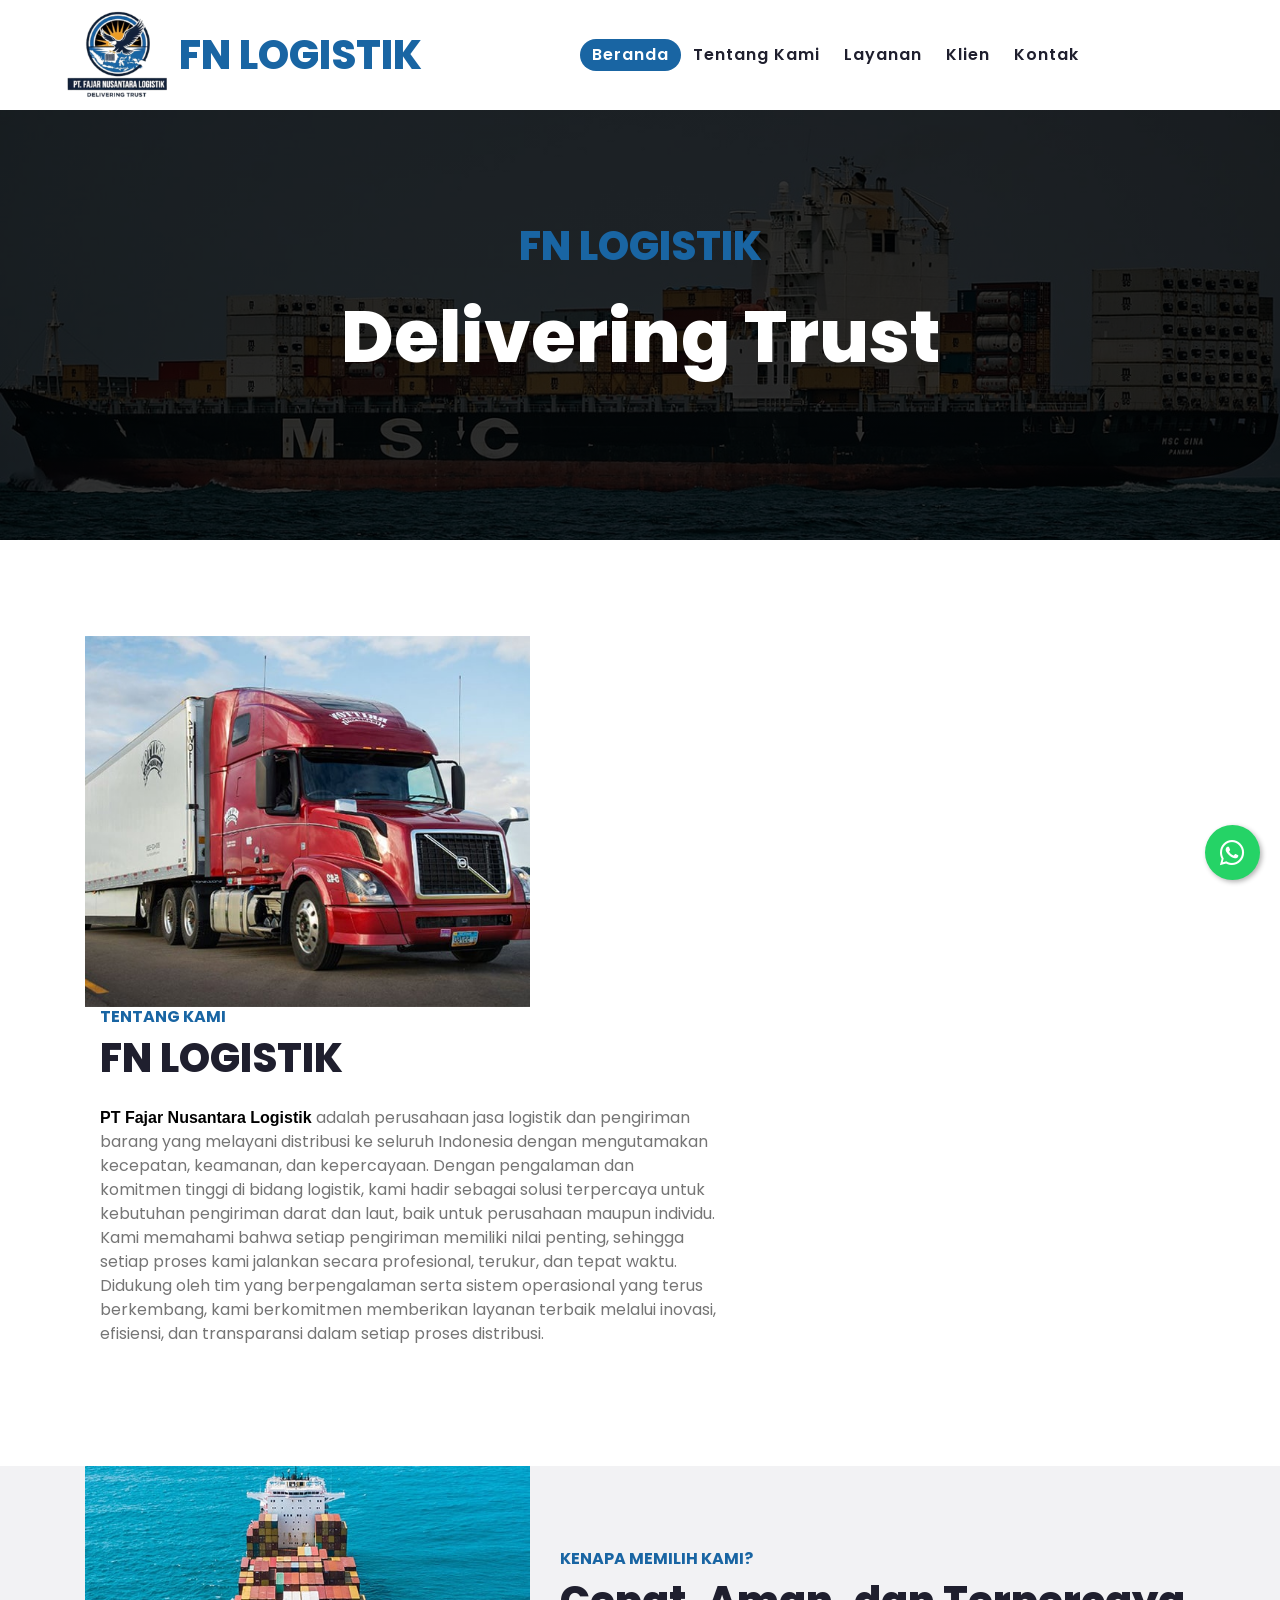
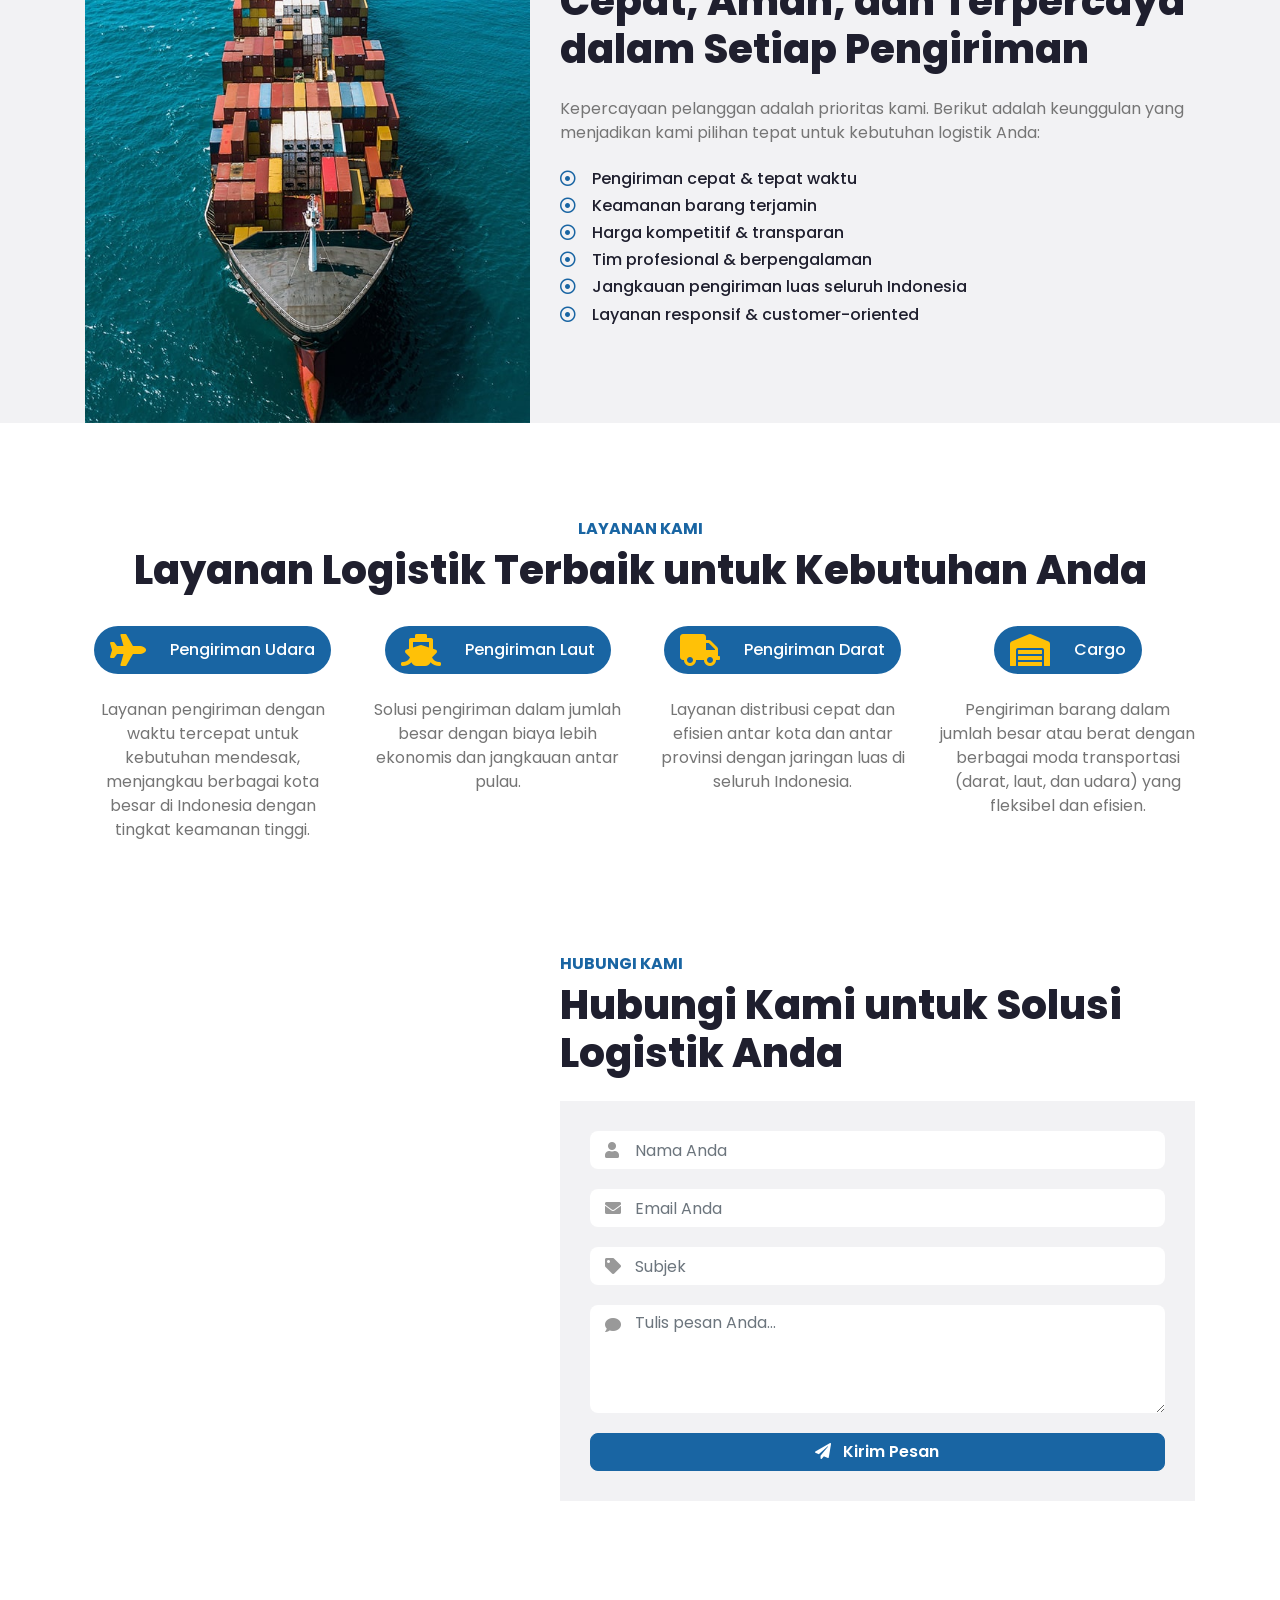
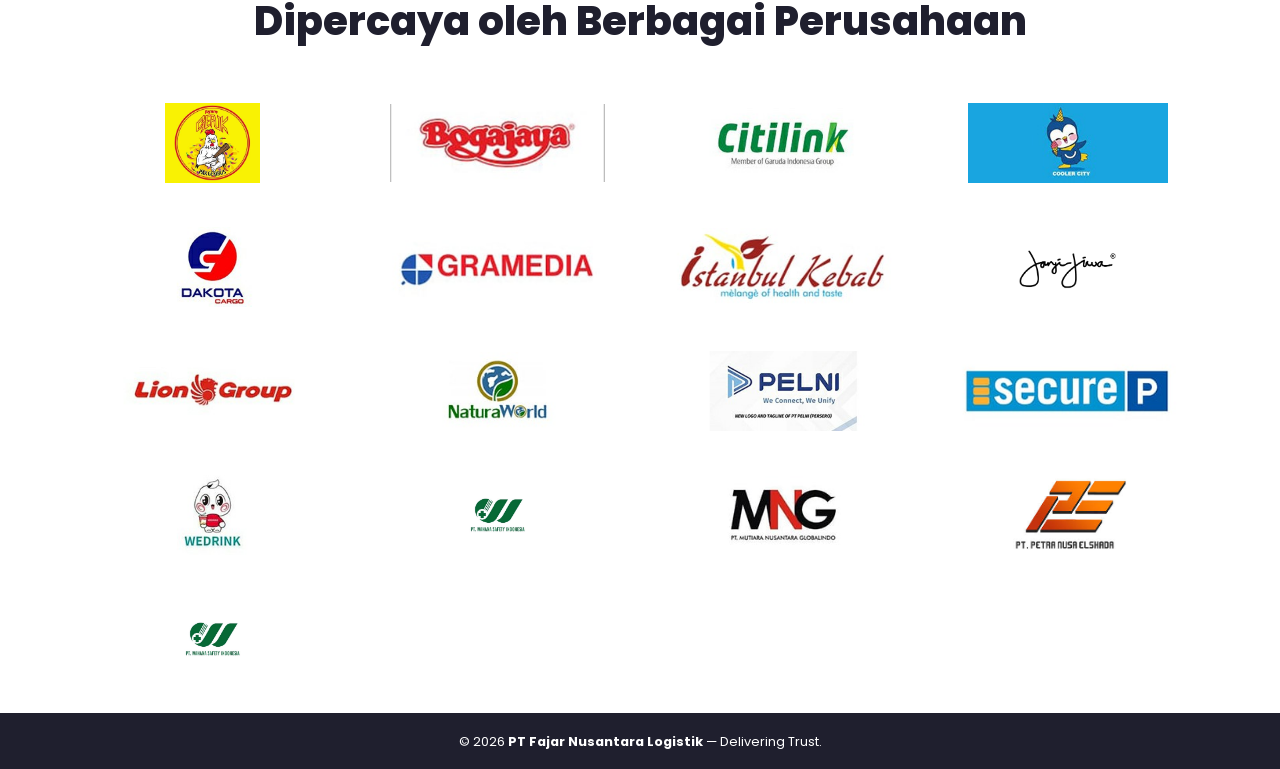
==== commit f0f847d4: "Update index.html" ====
--- a/index.html
+++ b/index.html
@@ -78,7 +78,8 @@
                 <div class="col-lg-7">
                     <h6 class="text-primary text-uppercase font-weight-bold">Tentang Kami</h6>
                     <h1 class="mb-4">FN LOGISTIK</h1>
-                    <p class="mb-4"><strong>PT Fajar Nusantara Logistik</strong> adalah perusahaan jasa logistik dan pengiriman barang yang melayani distribusi ke seluruh Indonesia dengan mengutamakan kecepatan, keamanan, dan kepercayaan.
+                    <p class="mb-4">
+						<strong class="bold-black">PT Fajar Nusantara Logistik</strong> adalah perusahaan jasa logistik dan pengiriman barang yang melayani distribusi ke seluruh Indonesia dengan mengutamakan kecepatan, keamanan, dan kepercayaan.
 									Dengan pengalaman dan komitmen tinggi di bidang logistik, kami hadir sebagai solusi terpercaya untuk kebutuhan pengiriman darat dan laut, baik untuk perusahaan maupun individu. Kami memahami bahwa setiap pengiriman memiliki nilai penting, sehingga setiap proses kami jalankan secara profesional, terukur, dan tepat waktu.
 									Didukung oleh tim yang berpengalaman serta sistem operasional yang terus berkembang, kami berkomitmen memberikan layanan terbaik melalui inovasi, efisiensi, dan transparansi dalam setiap proses distribusi.</p>
                 </div>
--- a/css/style.css
+++ b/css/style.css
@@ -9642,3 +9642,8 @@
   border-radius: 999px;             /* bentuk pill */
   gap: 8px;                         /* jarak icon & teks */
 }
+
+.bold-black {
+    font-weight: 900; /* sangat tebal */
+    color: #000;      /* hitam pekat */
+}
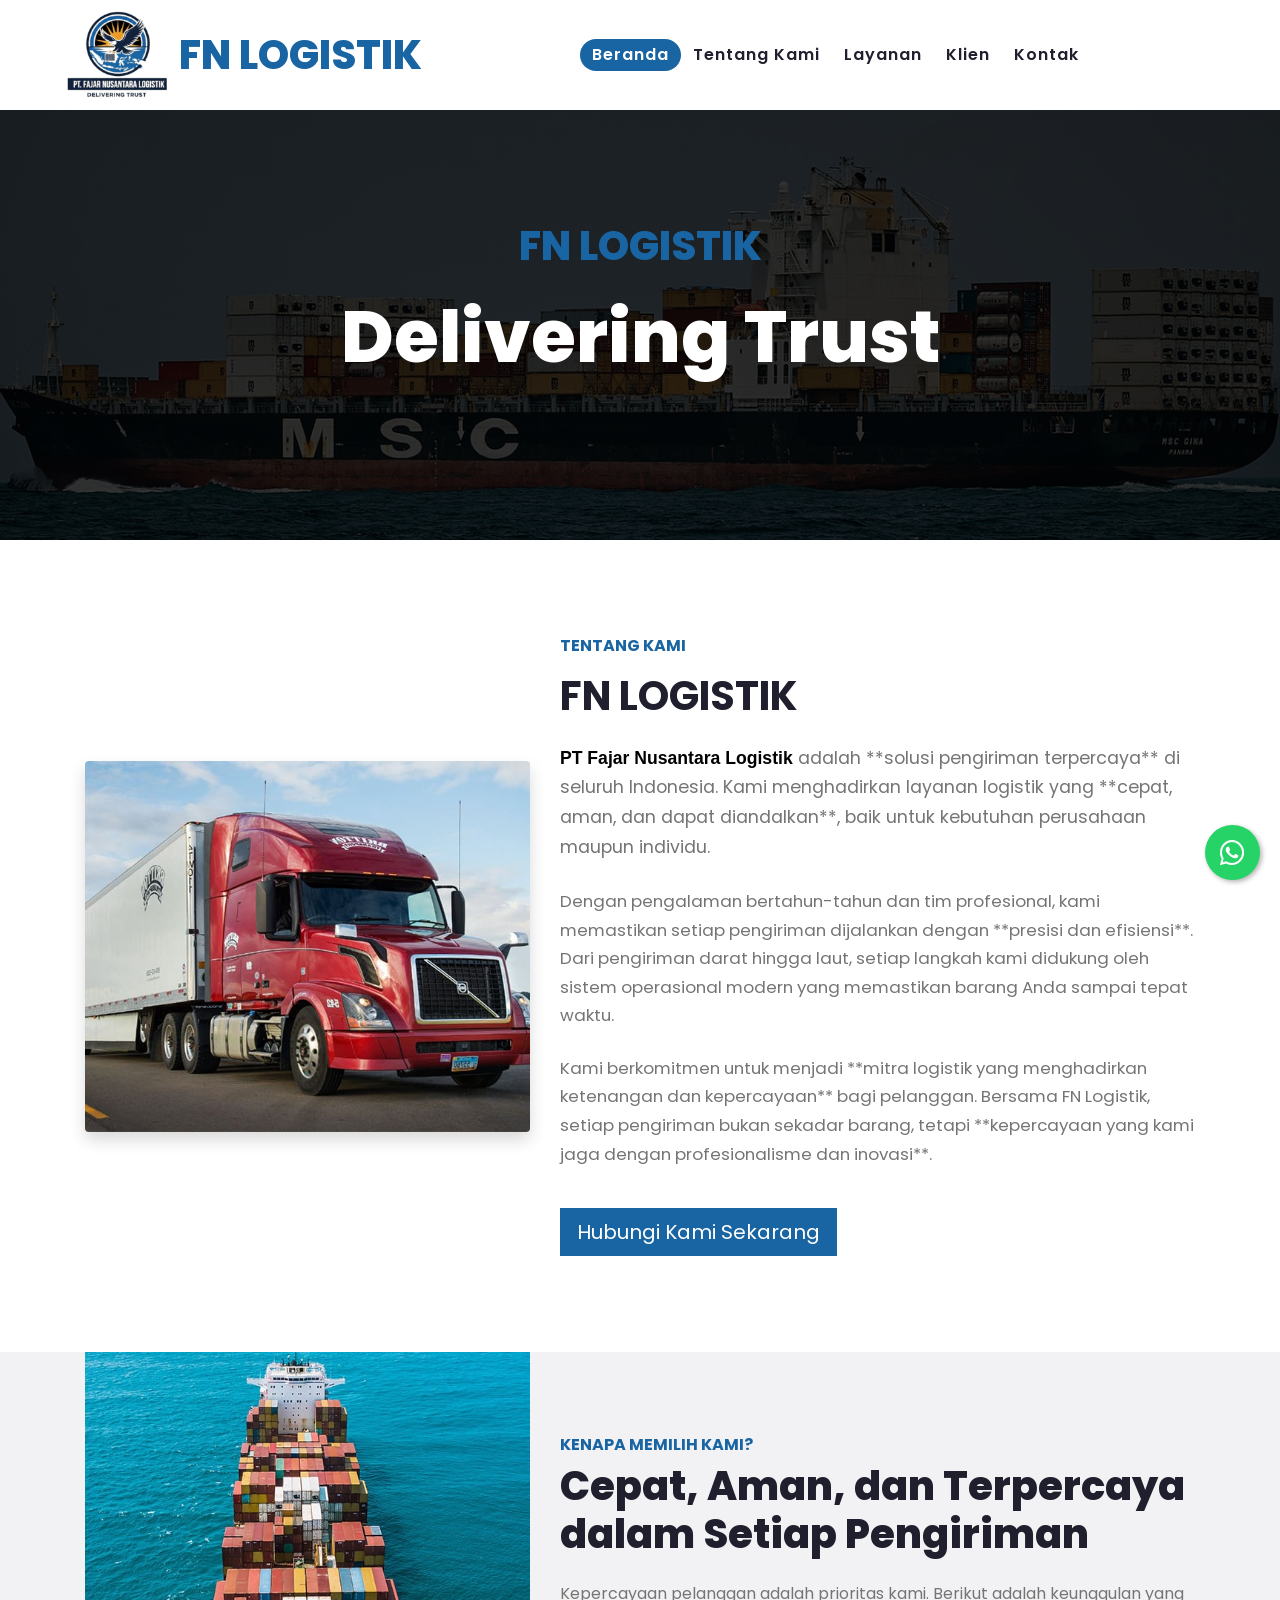
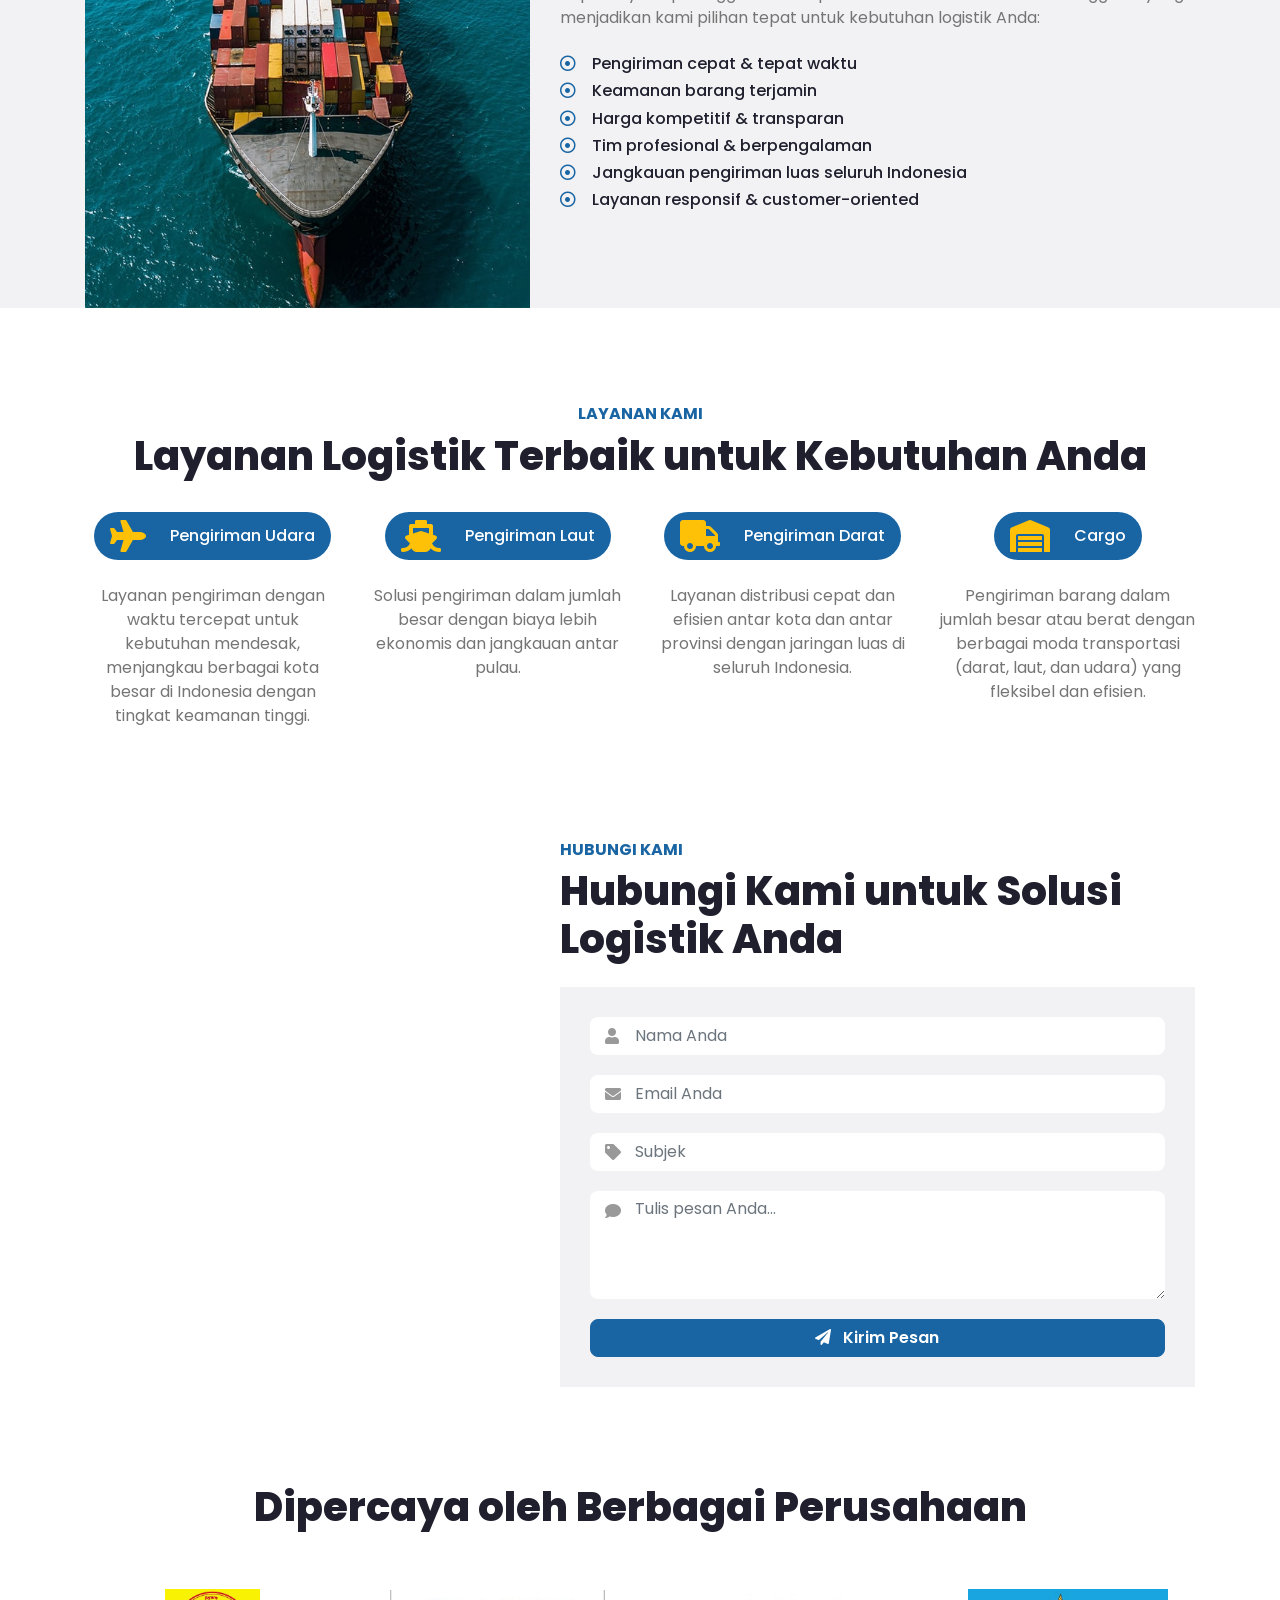
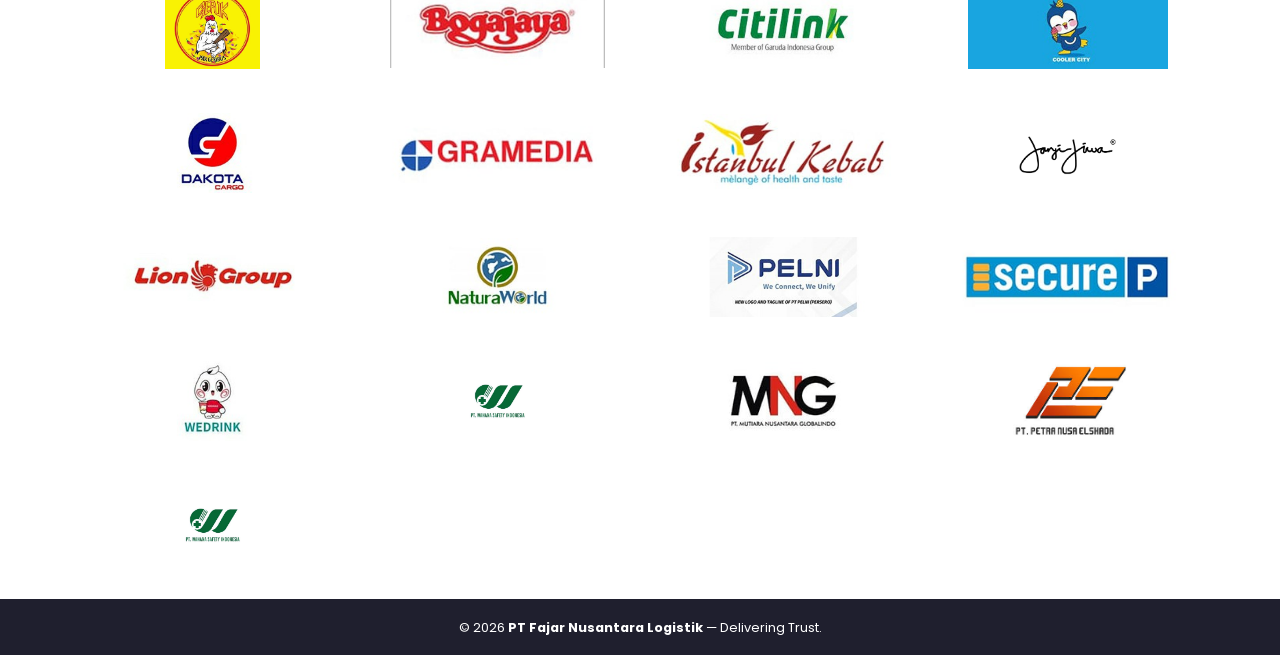
==== commit 2fa08e2e: "Update index.html" ====
--- a/index.html
+++ b/index.html
@@ -68,25 +68,33 @@
 
 
     <!-- About Start -->
-    <div class="container-fluid py-5">
-        <div class="container">
-            <div class="row align-items-center">
-                <div class="col-lg-5 pb-4 pb-lg-0">
-                    <img class="img-fluid w-100" src="img/about.jpg" alt="">
-                    </div>
-                </div>
-                <div class="col-lg-7">
-                    <h6 class="text-primary text-uppercase font-weight-bold">Tentang Kami</h6>
-                    <h1 class="mb-4">FN LOGISTIK</h1>
-                    <p class="mb-4">
-						<strong class="bold-black">PT Fajar Nusantara Logistik</strong> adalah perusahaan jasa logistik dan pengiriman barang yang melayani distribusi ke seluruh Indonesia dengan mengutamakan kecepatan, keamanan, dan kepercayaan.
-									Dengan pengalaman dan komitmen tinggi di bidang logistik, kami hadir sebagai solusi terpercaya untuk kebutuhan pengiriman darat dan laut, baik untuk perusahaan maupun individu. Kami memahami bahwa setiap pengiriman memiliki nilai penting, sehingga setiap proses kami jalankan secara profesional, terukur, dan tepat waktu.
-									Didukung oleh tim yang berpengalaman serta sistem operasional yang terus berkembang, kami berkomitmen memberikan layanan terbaik melalui inovasi, efisiensi, dan transparansi dalam setiap proses distribusi.</p>
-                </div>
-            </div>
-        </div>
-    </div>
-    <!-- About End -->
+<div class="container-fluid py-5 bg-light">
+    <div class="container">
+        <div class="row align-items-center">
+            <!-- Gambar -->
+            <div class="col-lg-5 pb-4 pb-lg-0">
+                <img class="img-fluid w-100 rounded shadow" src="img/about.jpg" alt="FN Logistik" />
+            </div>
+
+            <!-- Konten Teks -->
+            <div class="col-lg-7">
+                <h6 class="text-primary text-uppercase font-weight-bold mb-3">Tentang Kami</h6>
+                <h1 class="mb-4 font-weight-bold">FN LOGISTIK</h1>
+                <p class="mb-4" style="font-size: 1.1rem; line-height: 1.7;">
+                    <strong class="bold-black" style="font-weight:900; color:#000;">PT Fajar Nusantara Logistik</strong> adalah **solusi pengiriman terpercaya** di seluruh Indonesia. Kami menghadirkan layanan logistik yang **cepat, aman, dan dapat diandalkan**, baik untuk kebutuhan perusahaan maupun individu.
+                </p>
+                <p class="mb-4" style="font-size: 1.05rem; line-height: 1.7;">
+                    Dengan pengalaman bertahun-tahun dan tim profesional, kami memastikan setiap pengiriman dijalankan dengan **presisi dan efisiensi**. Dari pengiriman darat hingga laut, setiap langkah kami didukung oleh sistem operasional modern yang memastikan barang Anda sampai tepat waktu.
+                </p>
+                <p class="mb-4" style="font-size: 1.05rem; line-height: 1.7;">
+                    Kami berkomitmen untuk menjadi **mitra logistik yang menghadirkan ketenangan dan kepercayaan** bagi pelanggan. Bersama FN Logistik, setiap pengiriman bukan sekadar barang, tetapi **kepercayaan yang kami jaga dengan profesionalisme dan inovasi**.
+                </p>
+                <a href="contact.html" class="btn btn-primary btn-lg mt-3">Hubungi Kami Sekarang</a>
+            </div>
+        </div>
+    </div>
+</div>
+<!-- About End -->
 
 
     <!-- Features Start -->
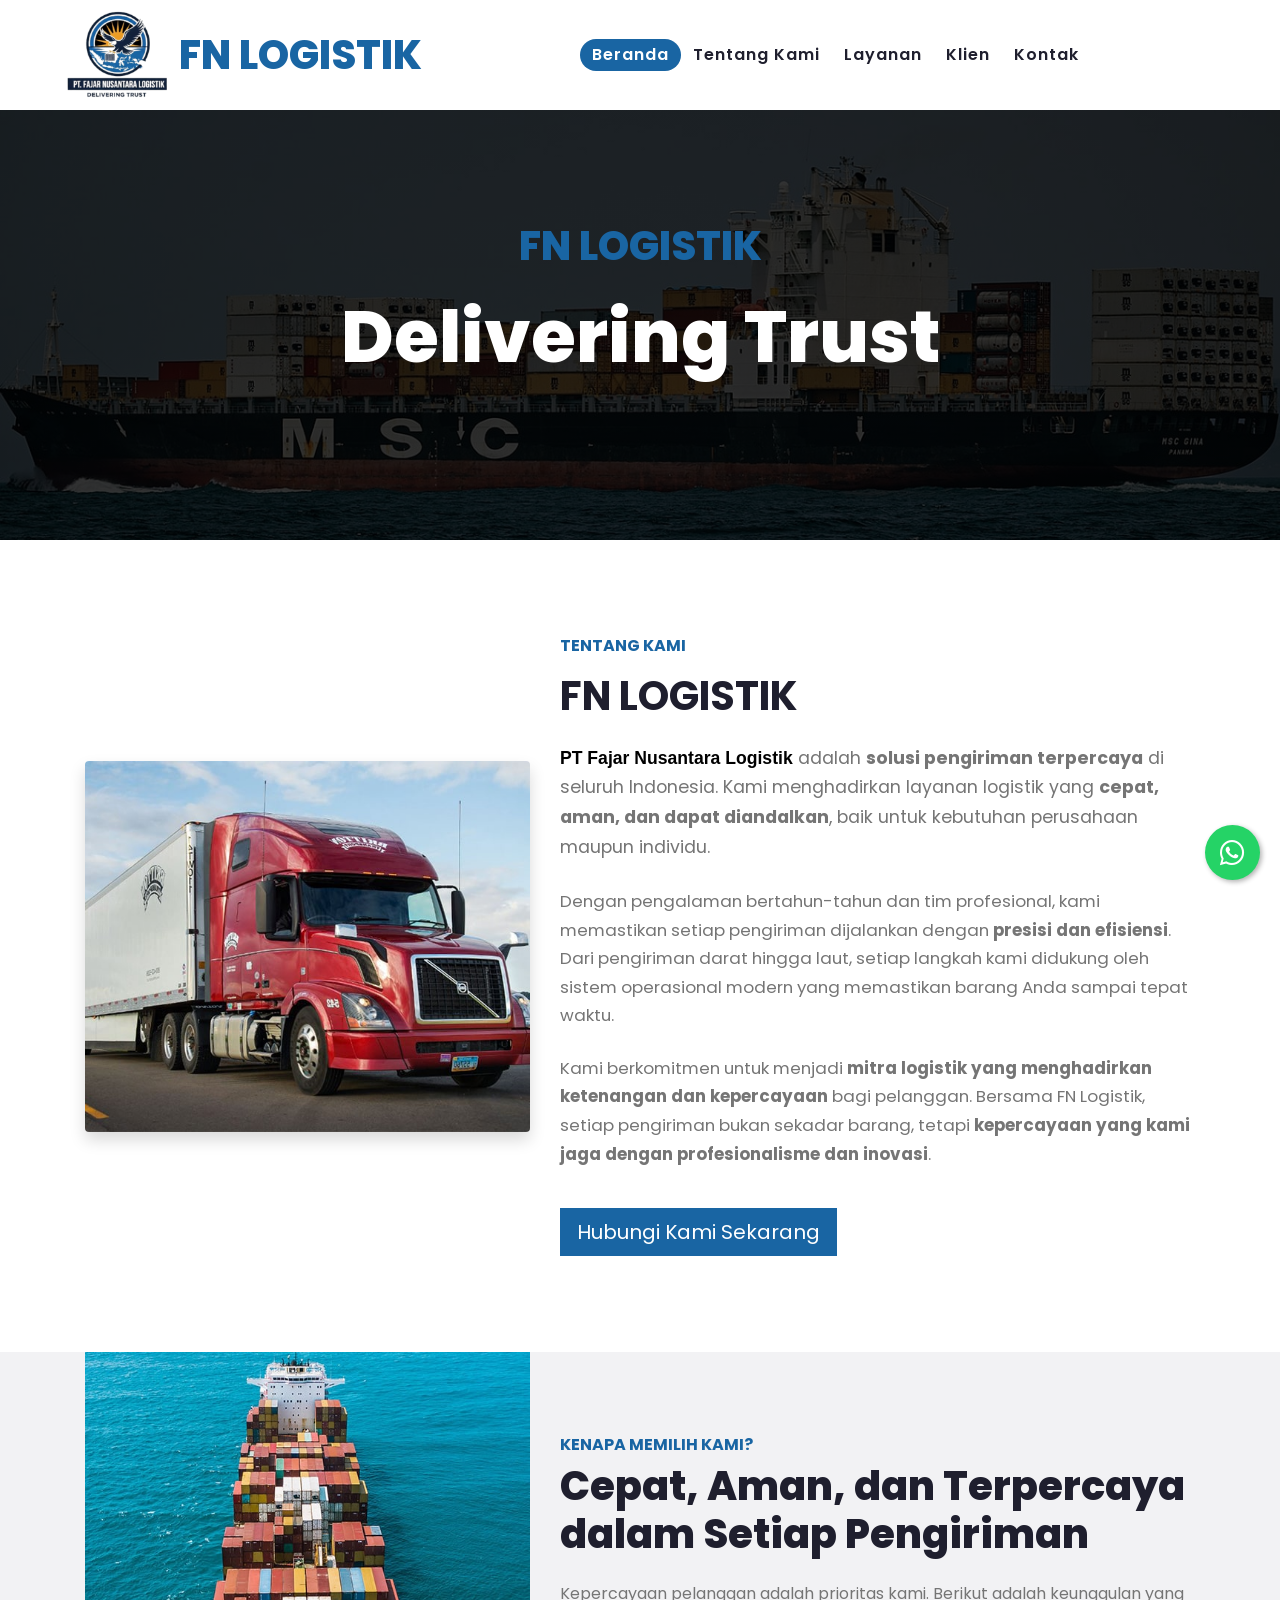
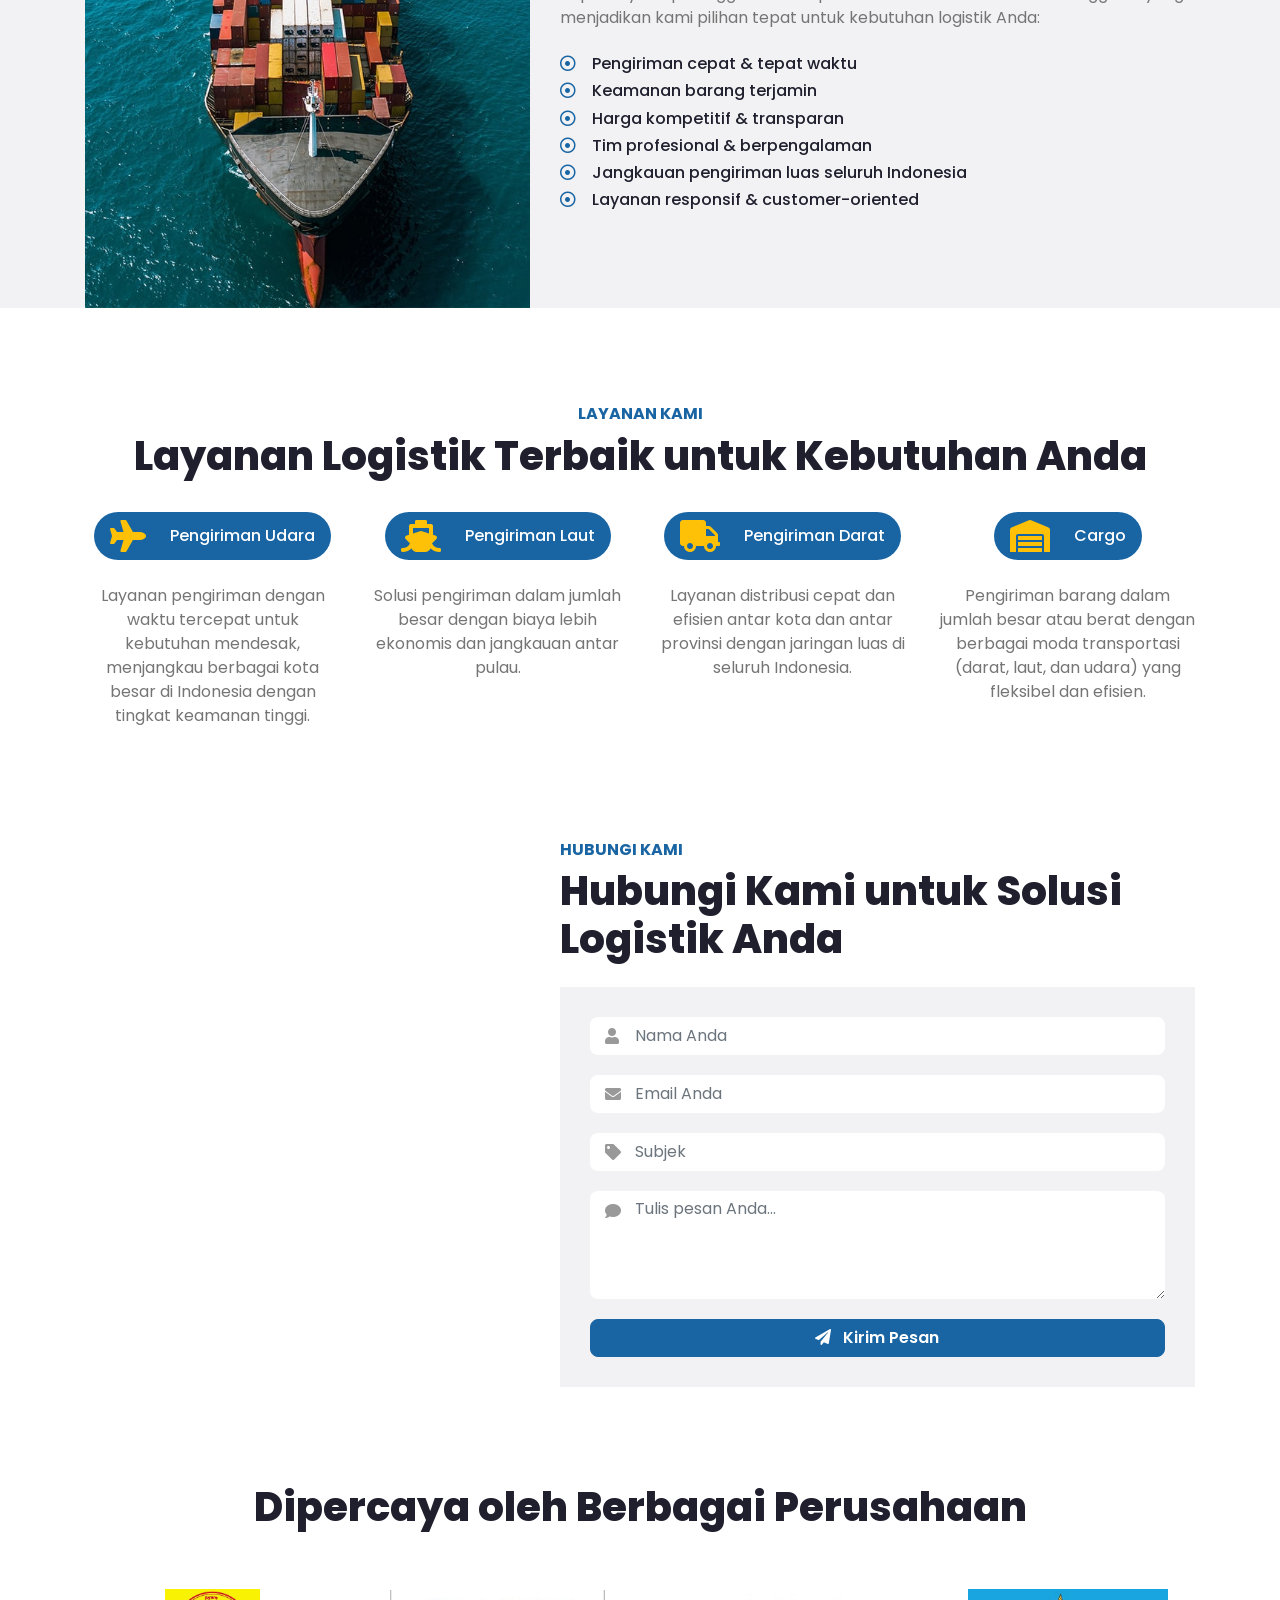
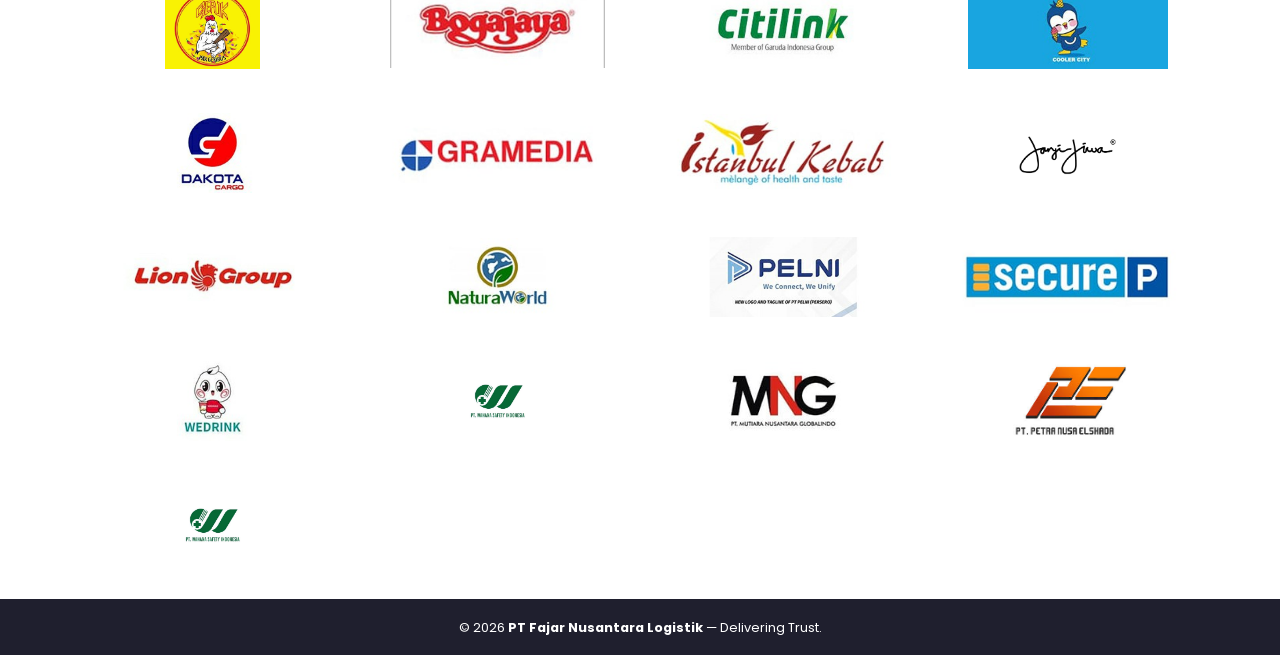
==== commit 7418ffea: "Update index.html" ====
--- a/index.html
+++ b/index.html
@@ -66,7 +66,6 @@
     </div>
     <!-- Header End -->
 
-
     <!-- About Start -->
 <div class="container-fluid py-5 bg-light">
     <div class="container">
@@ -81,13 +80,13 @@
                 <h6 class="text-primary text-uppercase font-weight-bold mb-3">Tentang Kami</h6>
                 <h1 class="mb-4 font-weight-bold">FN LOGISTIK</h1>
                 <p class="mb-4" style="font-size: 1.1rem; line-height: 1.7;">
-                    <strong class="bold-black" style="font-weight:900; color:#000;">PT Fajar Nusantara Logistik</strong> adalah **solusi pengiriman terpercaya** di seluruh Indonesia. Kami menghadirkan layanan logistik yang **cepat, aman, dan dapat diandalkan**, baik untuk kebutuhan perusahaan maupun individu.
+                    <strong style="font-weight:900; color:#000;">PT Fajar Nusantara Logistik</strong> adalah <strong>solusi pengiriman terpercaya</strong> di seluruh Indonesia. Kami menghadirkan layanan logistik yang <strong>cepat, aman, dan dapat diandalkan</strong>, baik untuk kebutuhan perusahaan maupun individu.
                 </p>
                 <p class="mb-4" style="font-size: 1.05rem; line-height: 1.7;">
-                    Dengan pengalaman bertahun-tahun dan tim profesional, kami memastikan setiap pengiriman dijalankan dengan **presisi dan efisiensi**. Dari pengiriman darat hingga laut, setiap langkah kami didukung oleh sistem operasional modern yang memastikan barang Anda sampai tepat waktu.
+                    Dengan pengalaman bertahun-tahun dan tim profesional, kami memastikan setiap pengiriman dijalankan dengan <strong>presisi dan efisiensi</strong>. Dari pengiriman darat hingga laut, setiap langkah kami didukung oleh sistem operasional modern yang memastikan barang Anda sampai tepat waktu.
                 </p>
                 <p class="mb-4" style="font-size: 1.05rem; line-height: 1.7;">
-                    Kami berkomitmen untuk menjadi **mitra logistik yang menghadirkan ketenangan dan kepercayaan** bagi pelanggan. Bersama FN Logistik, setiap pengiriman bukan sekadar barang, tetapi **kepercayaan yang kami jaga dengan profesionalisme dan inovasi**.
+                    Kami berkomitmen untuk menjadi <strong>mitra logistik yang menghadirkan ketenangan dan kepercayaan</strong> bagi pelanggan. Bersama FN Logistik, setiap pengiriman bukan sekadar barang, tetapi <strong>kepercayaan yang kami jaga dengan profesionalisme dan inovasi</strong>.
                 </p>
                 <a href="contact.html" class="btn btn-primary btn-lg mt-3">Hubungi Kami Sekarang</a>
             </div>
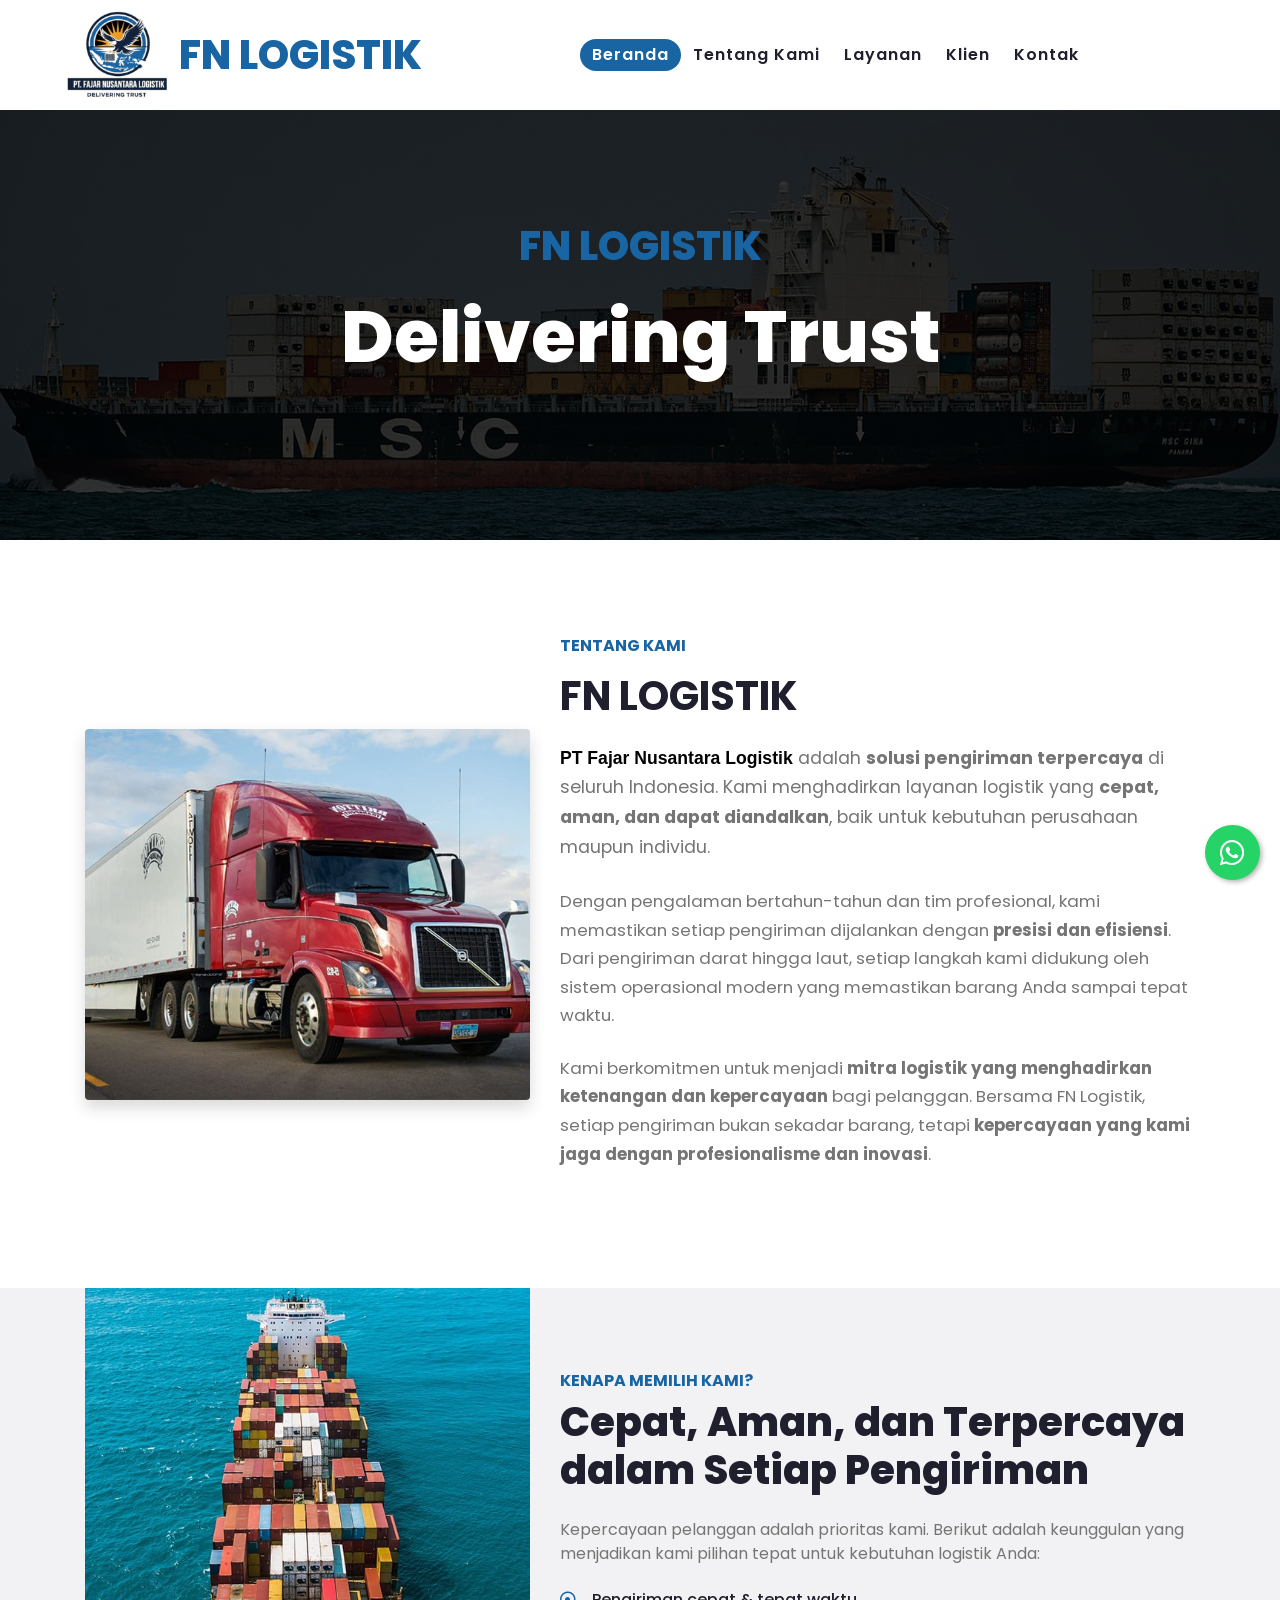
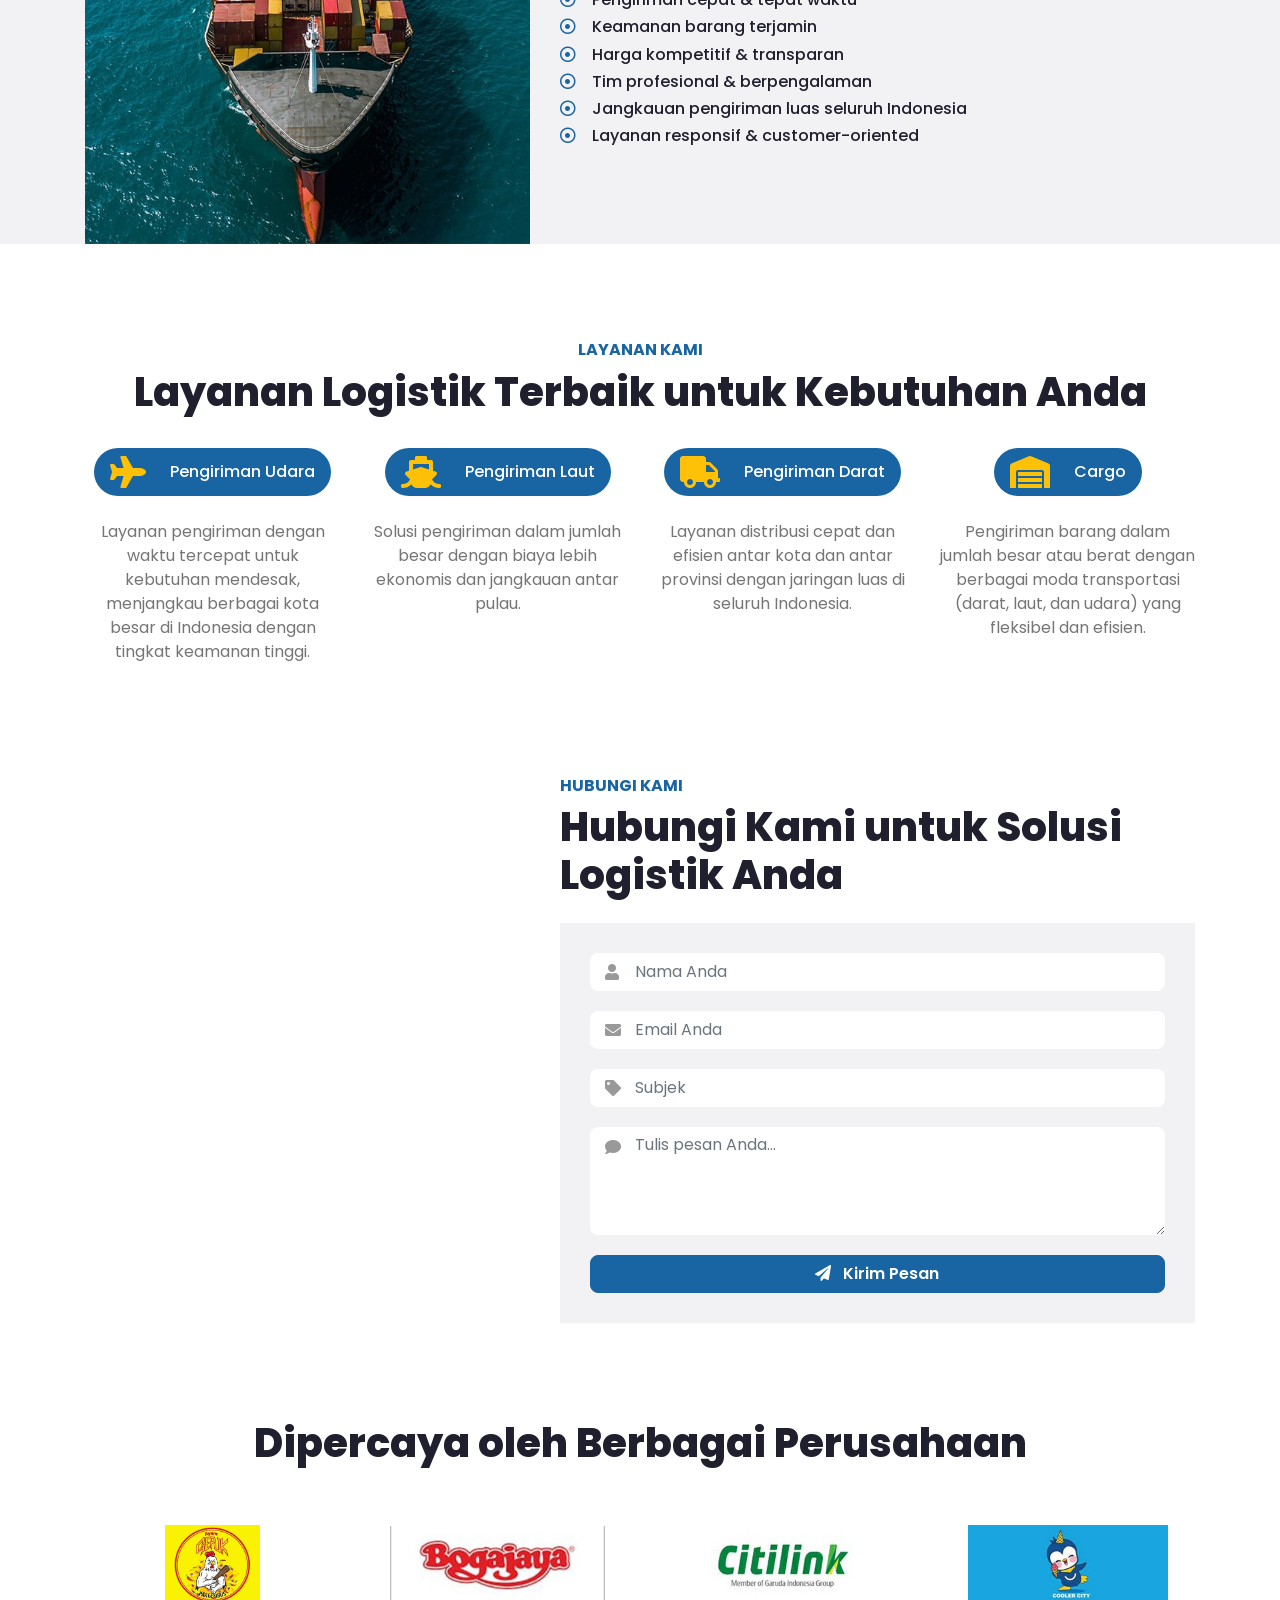
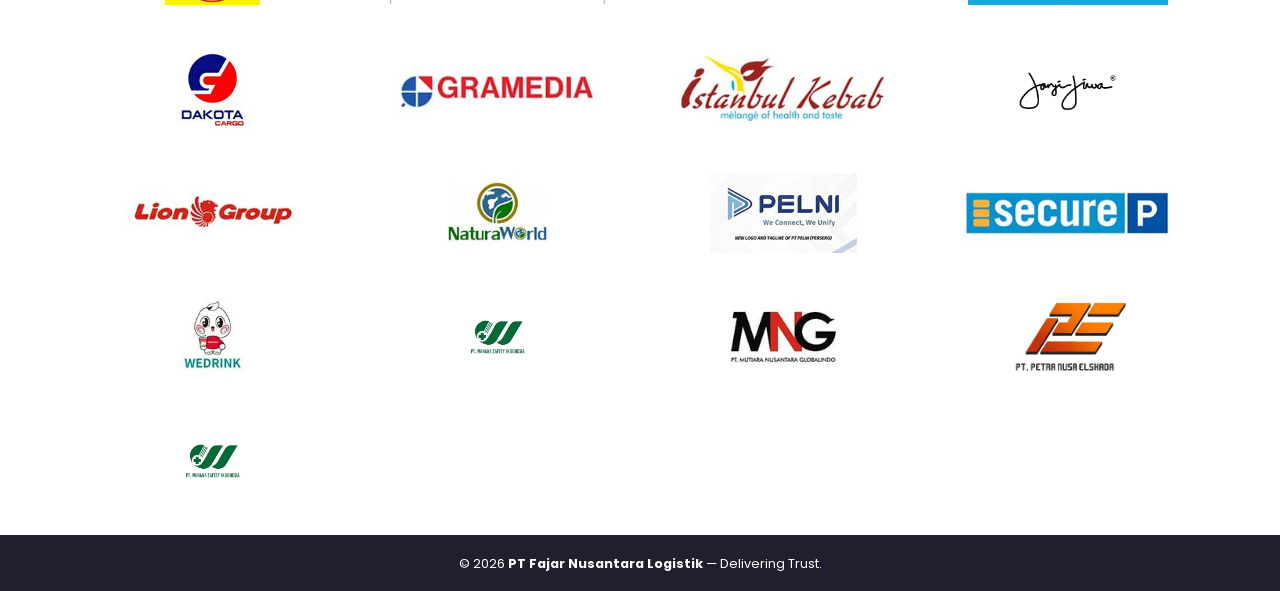
==== commit dabc5b64: "Update index.html" ====
--- a/index.html
+++ b/index.html
@@ -88,7 +88,6 @@
                 <p class="mb-4" style="font-size: 1.05rem; line-height: 1.7;">
                     Kami berkomitmen untuk menjadi <strong>mitra logistik yang menghadirkan ketenangan dan kepercayaan</strong> bagi pelanggan. Bersama FN Logistik, setiap pengiriman bukan sekadar barang, tetapi <strong>kepercayaan yang kami jaga dengan profesionalisme dan inovasi</strong>.
                 </p>
-                <a href="contact.html" class="btn btn-primary btn-lg mt-3">Hubungi Kami Sekarang</a>
             </div>
         </div>
     </div>
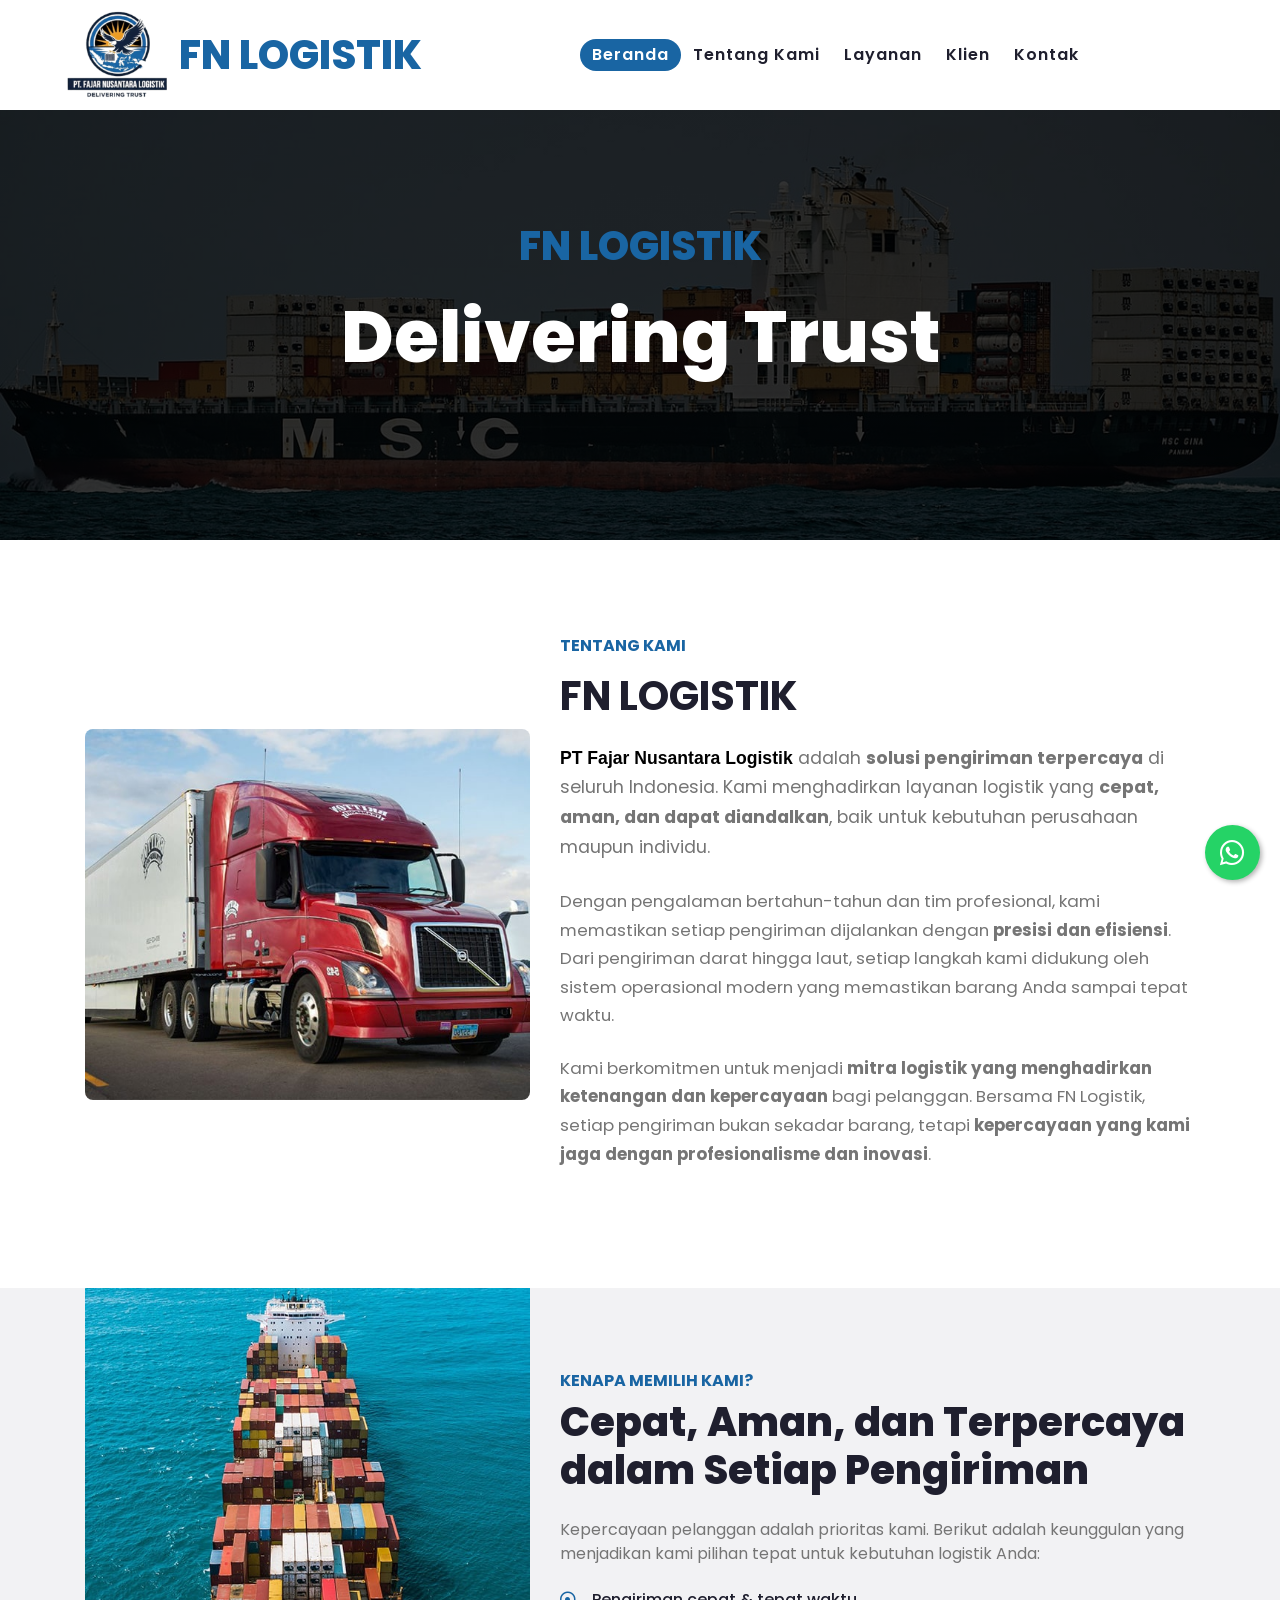
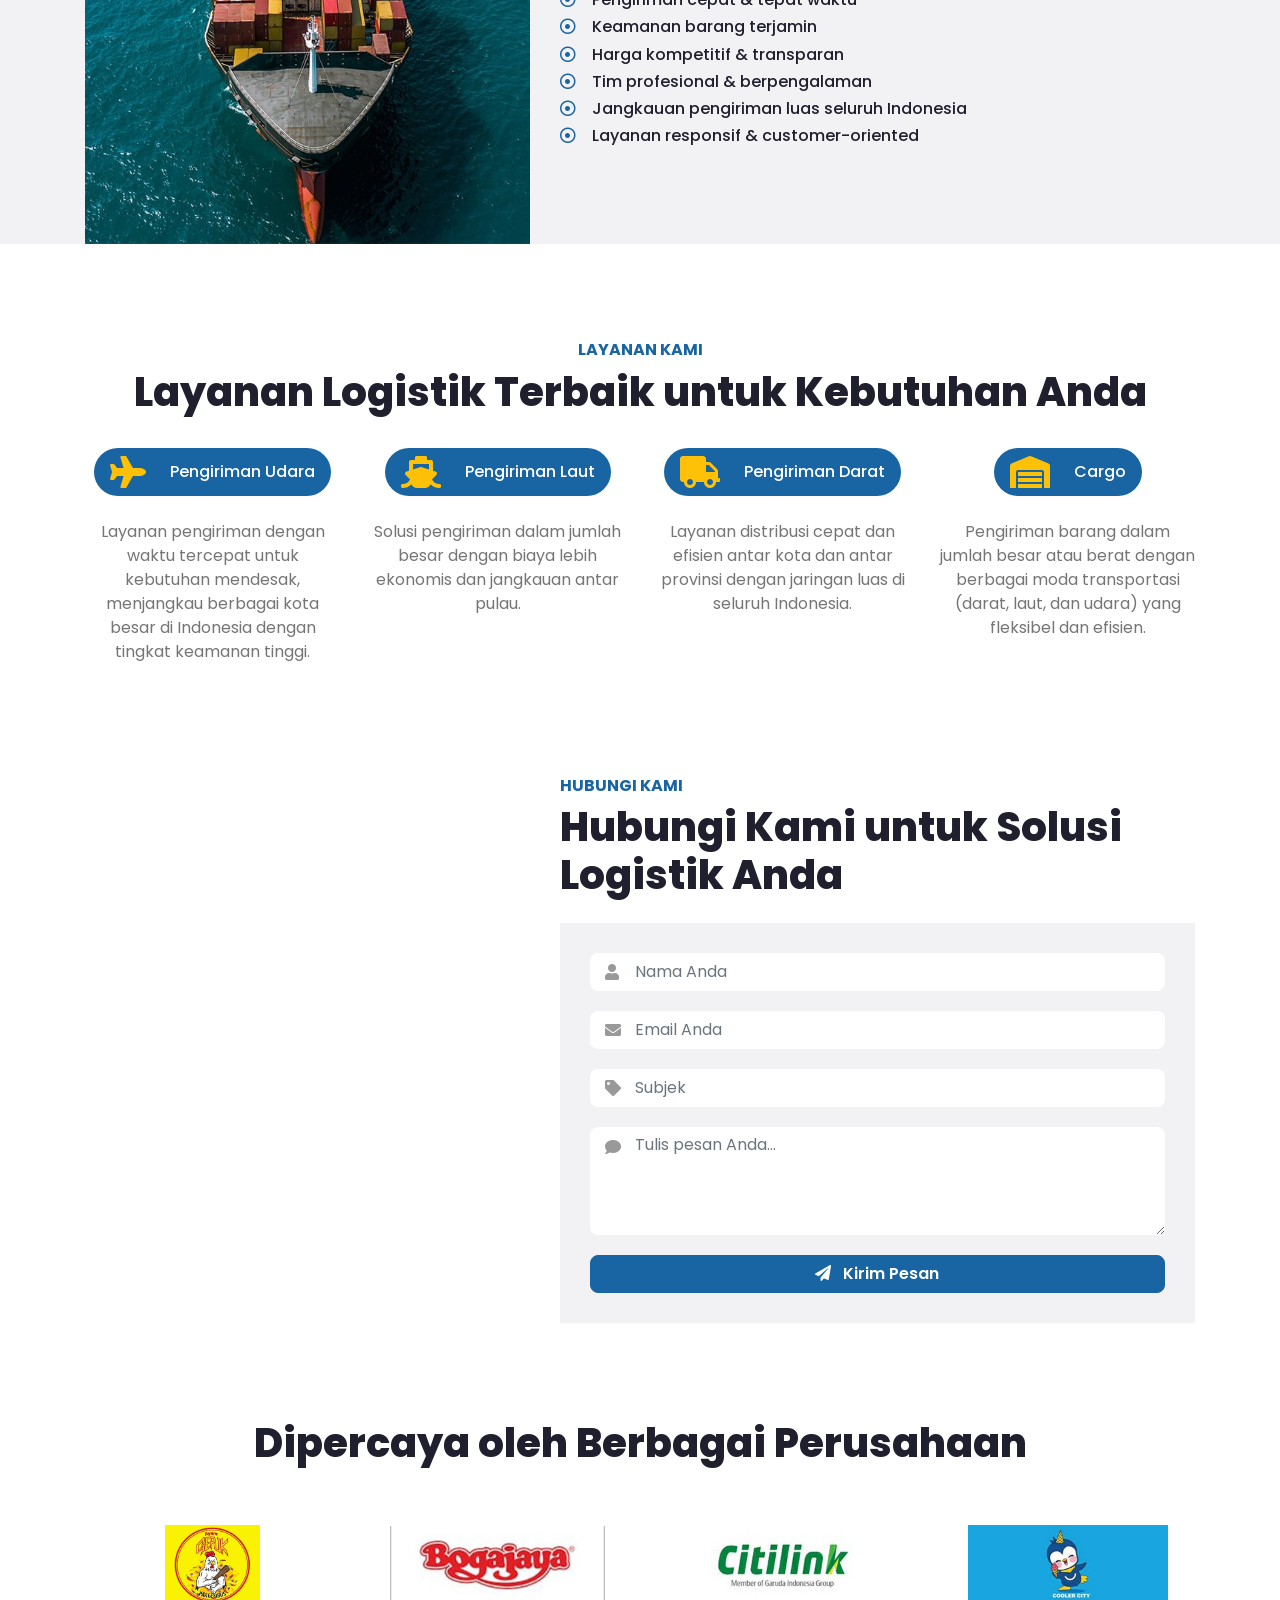
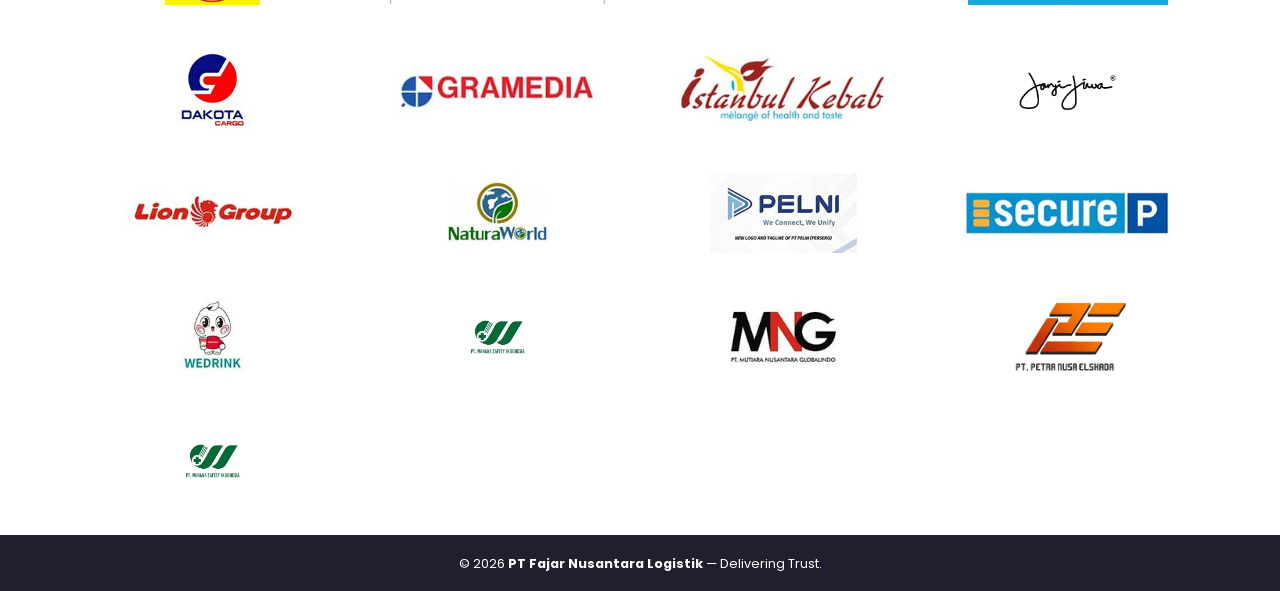
==== commit 73950eee: "Update index.html" ====
--- a/index.html
+++ b/index.html
@@ -72,7 +72,7 @@
         <div class="row align-items-center">
             <!-- Gambar -->
             <div class="col-lg-5 pb-4 pb-lg-0">
-                <img class="img-fluid w-100 rounded shadow" src="img/about.jpg" alt="FN Logistik" />
+                <img src="img/about.jpg" alt="FN Logistik" class="img-fluid about-img" />
             </div>
 
             <!-- Konten Teks -->
--- a/css/style.css
+++ b/css/style.css
@@ -9647,3 +9647,10 @@
     font-weight: 900; /* sangat tebal */
     color: #000;      /* hitam pekat */
 }
+
+.about-img {
+    width: 100%;
+    height: 100%;
+    object-fit: cover; /* gambar menutupi seluruh area */
+    border-radius: 8px; /* opsional, sudut membulat */
+}
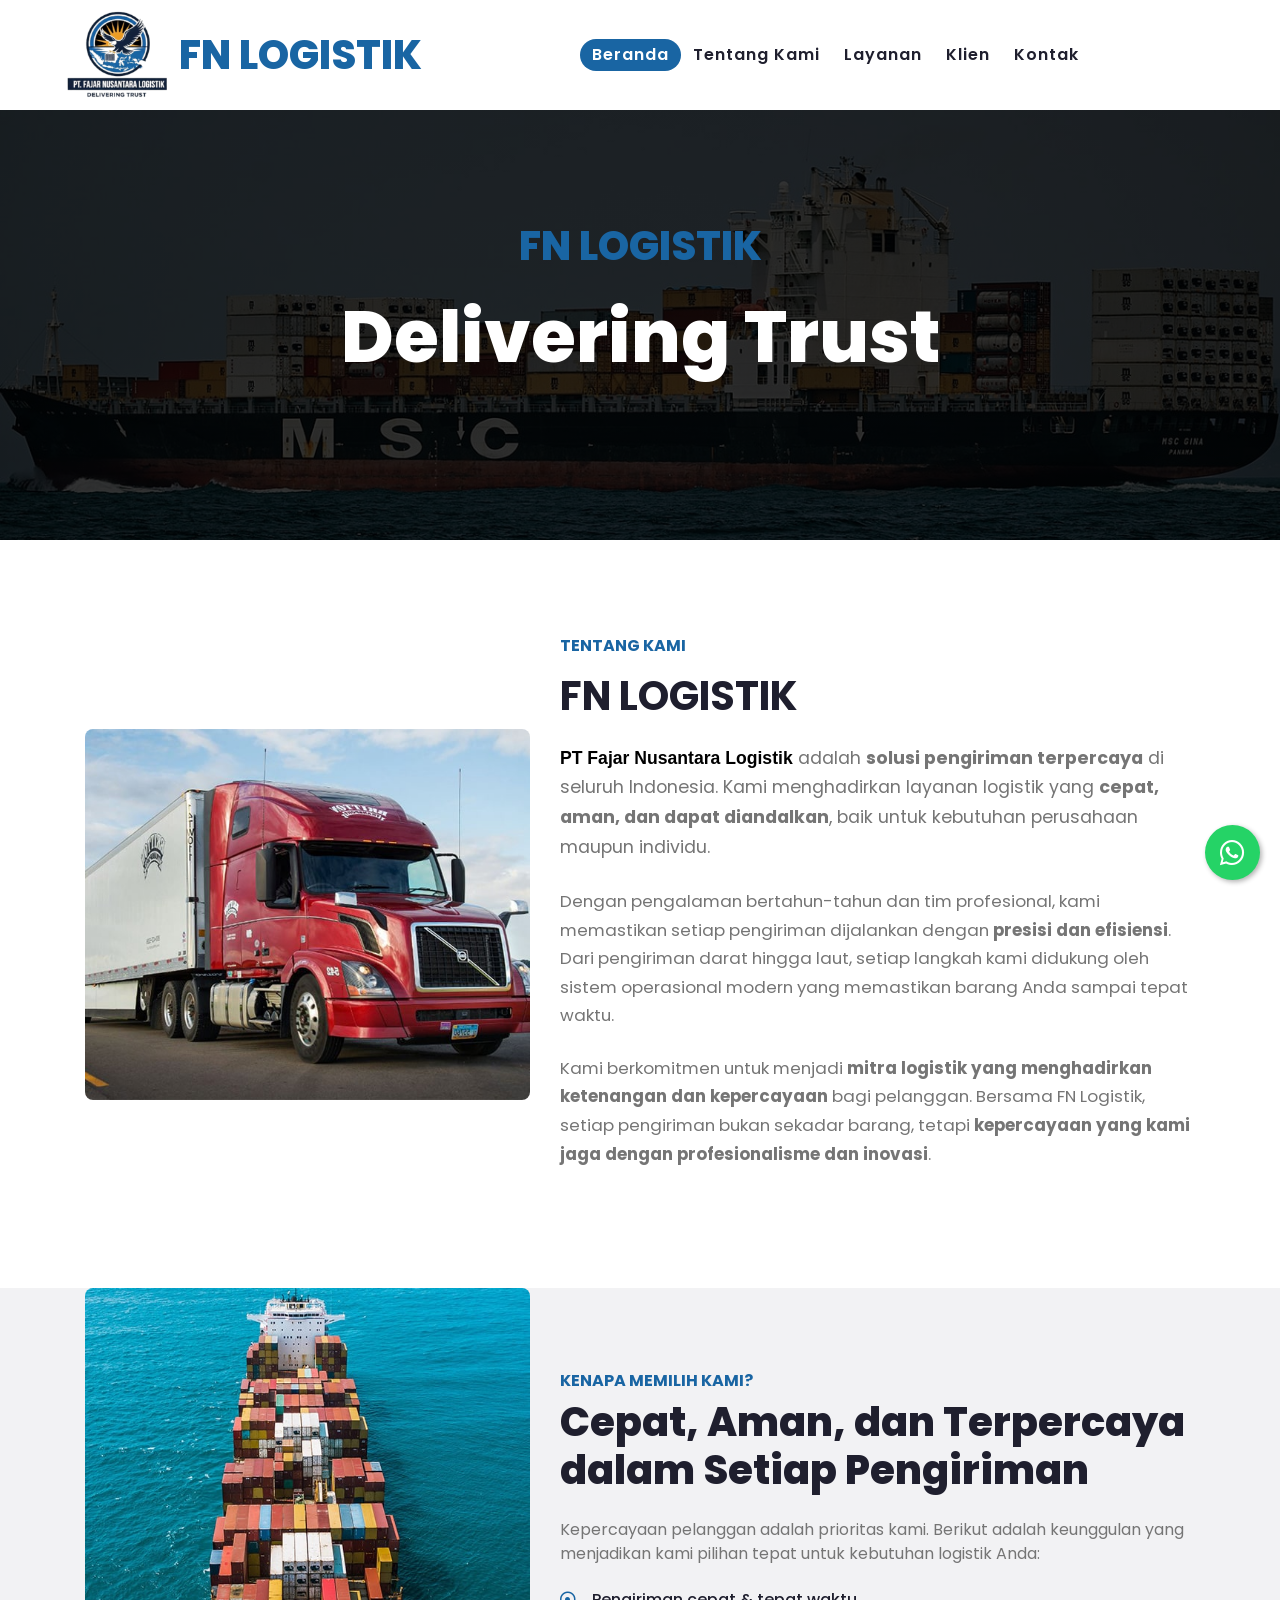
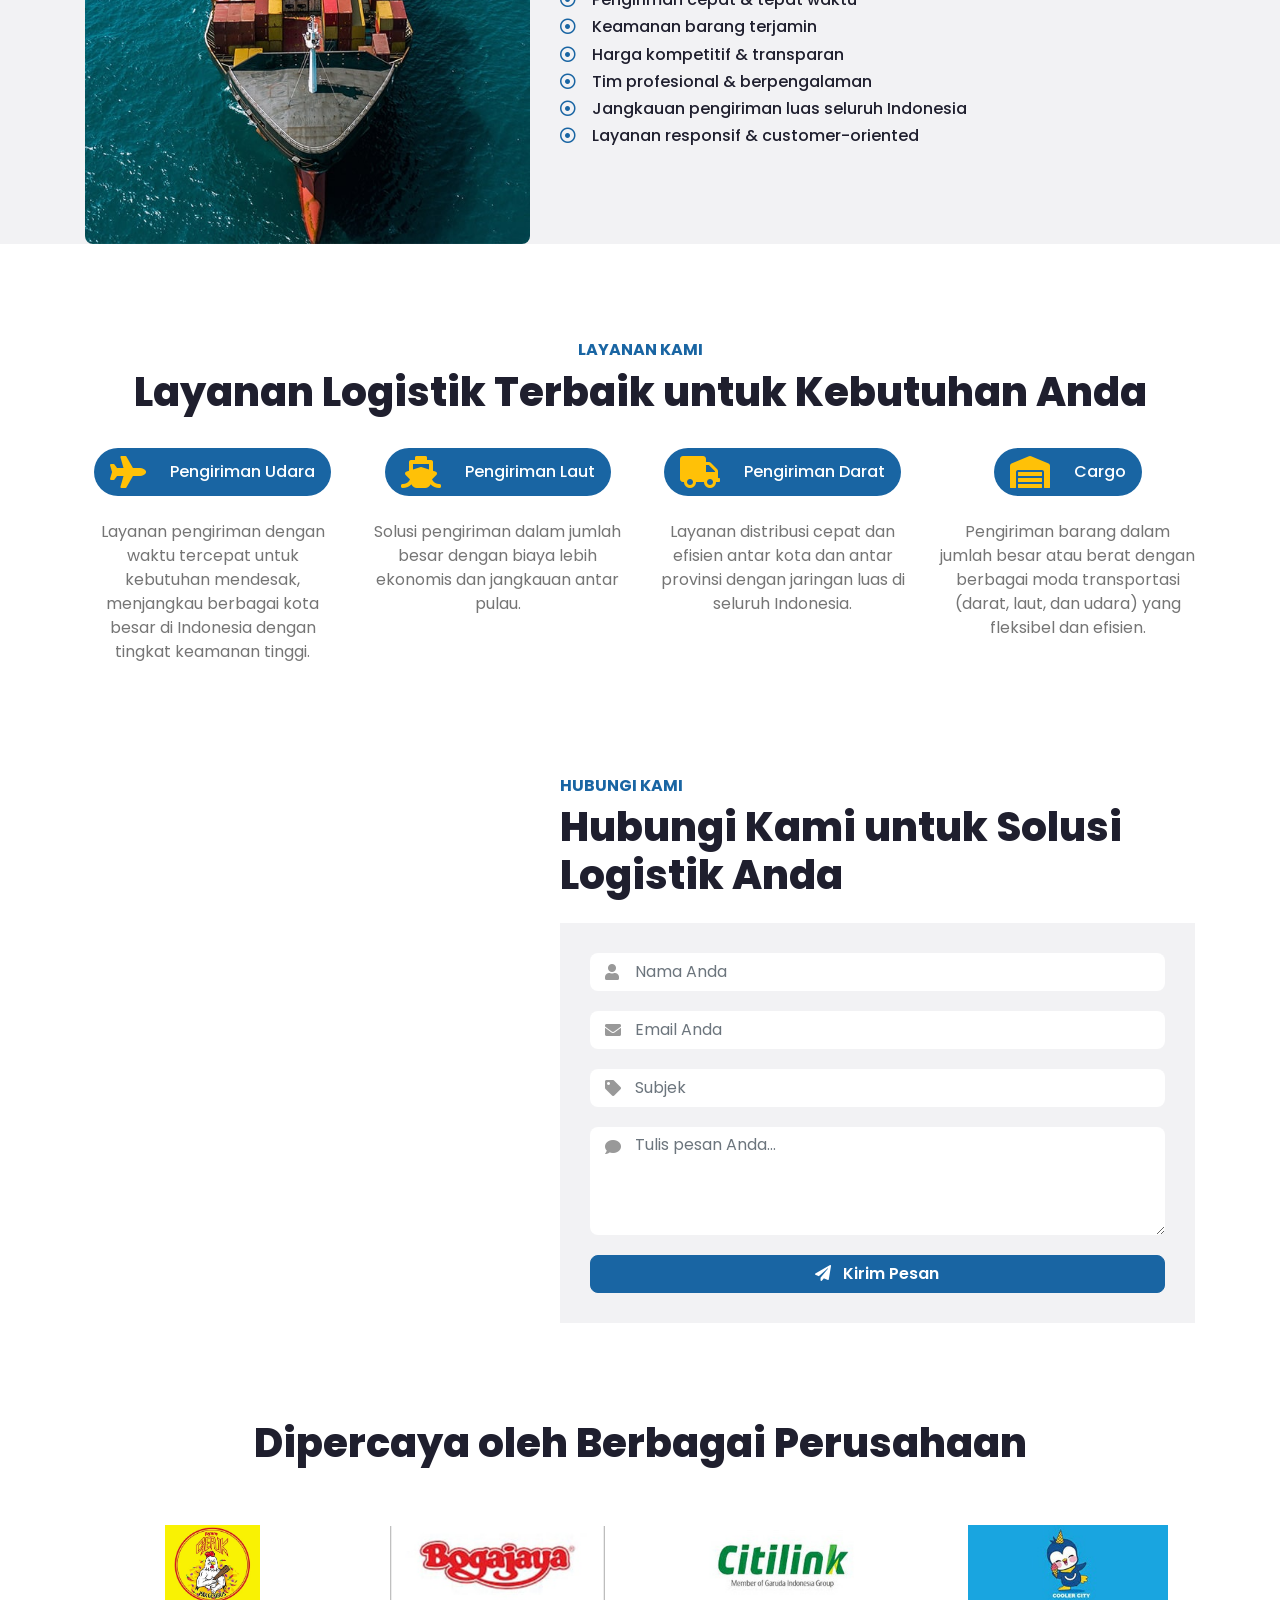
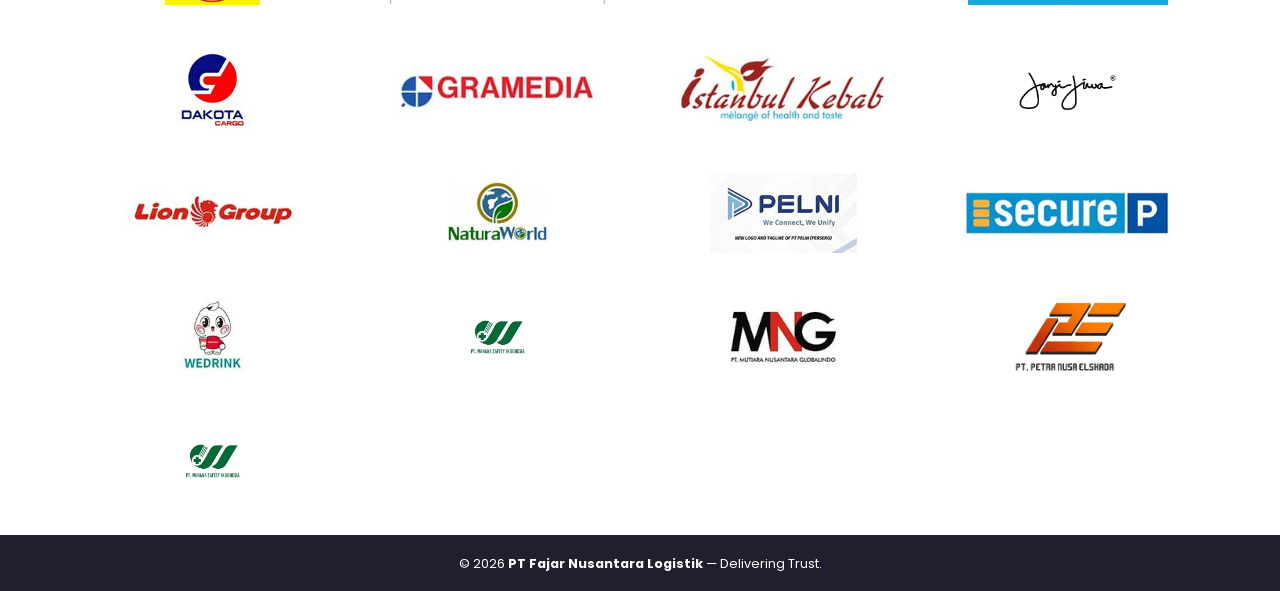
==== commit 85258e1f: "Update index.html" ====
--- a/index.html
+++ b/index.html
@@ -100,7 +100,7 @@
         <div class="container">
             <div class="row align-items-center">
                 <div class="col-lg-5">
-                    <img class="img-fluid w-100" src="img/feature.jpg" alt="">
+                    <img class="img-fluid w-100 feature-img" src="img/feature.jpg" alt="Feature">
                 </div>
                 <div class="col-lg-7 py-5 py-lg-0">
                     <h6 class="text-primary text-uppercase font-weight-bold">Kenapa Memilih Kami?</h6>
--- a/css/style.css
+++ b/css/style.css
@@ -9654,3 +9654,10 @@
     object-fit: cover; /* gambar menutupi seluruh area */
     border-radius: 8px; /* opsional, sudut membulat */
 }
+.feature-img {
+    width: 100%;
+    height: 100%;      /* isi penuh tinggi container */
+    object-fit: cover;  /* menutupi kotak tanpa merusak rasio */
+    border-radius: 8px; /* opsional, sudut membulat */
+}
+
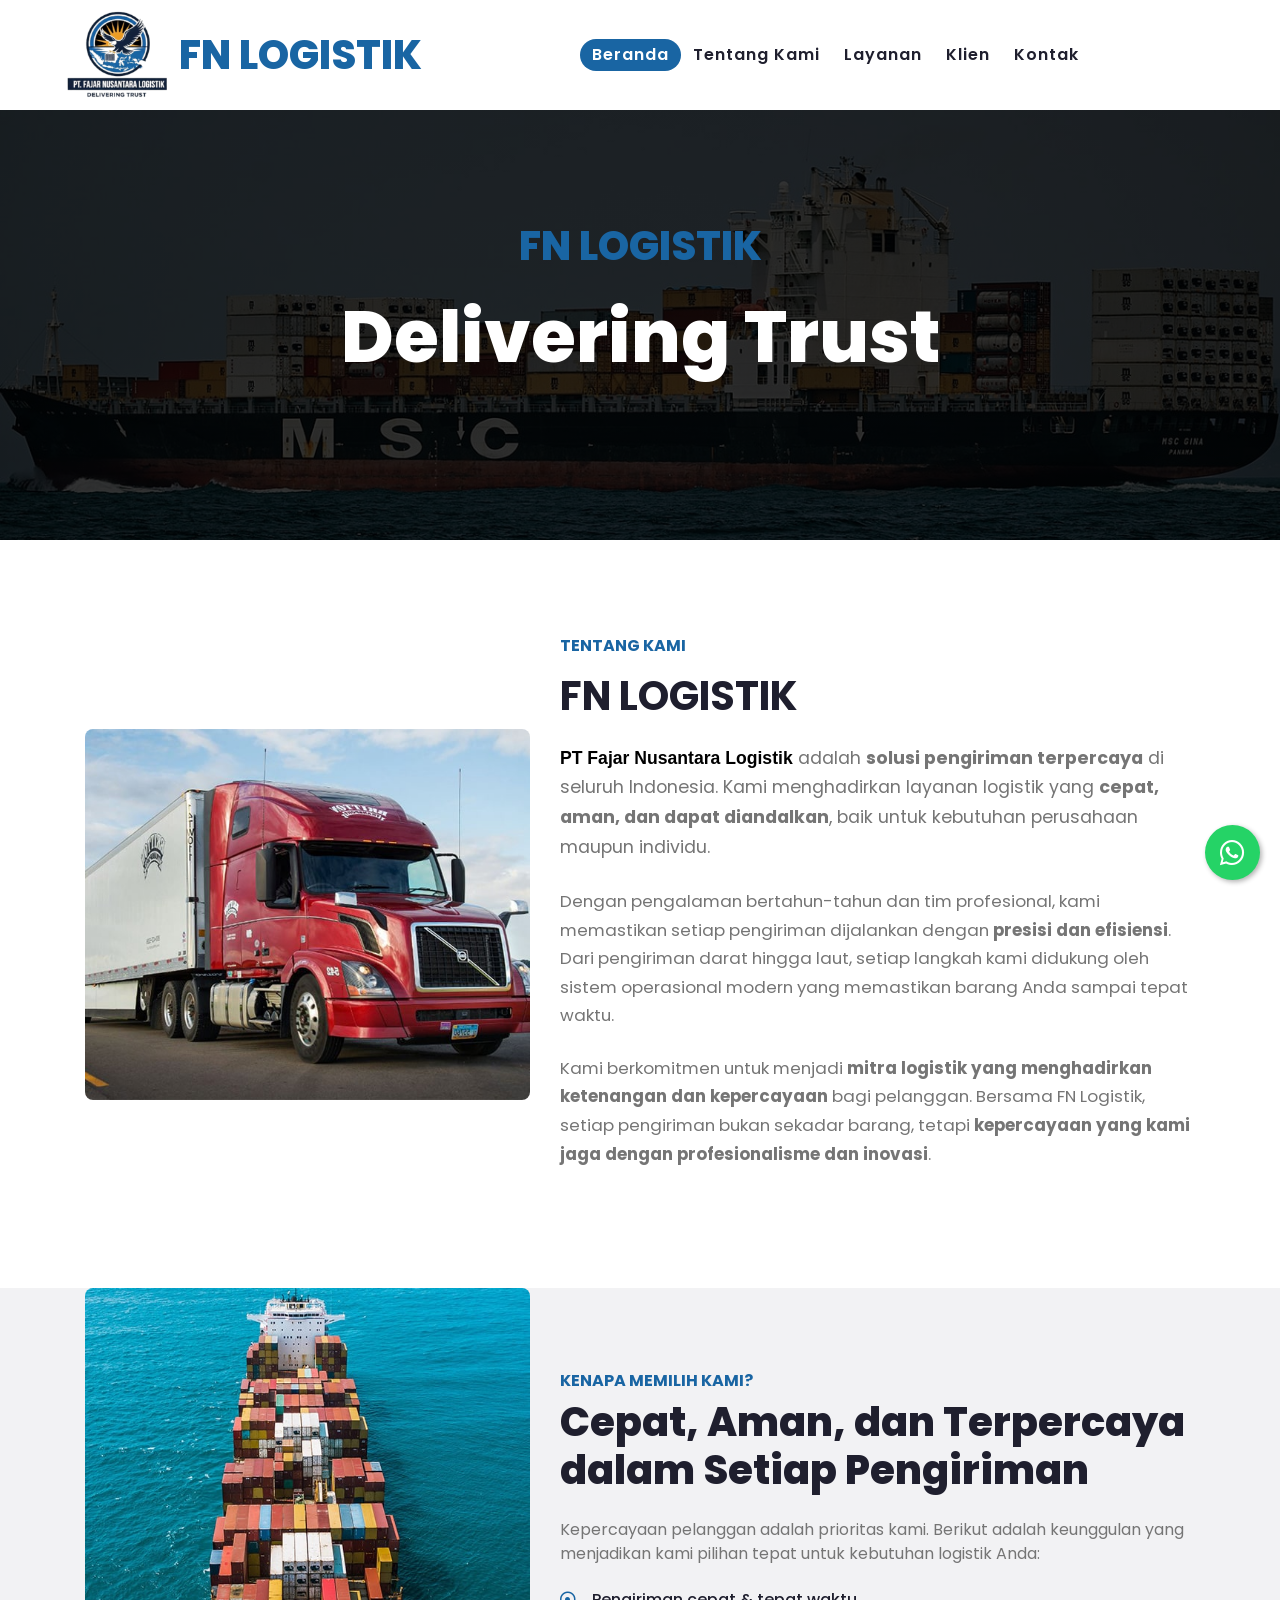
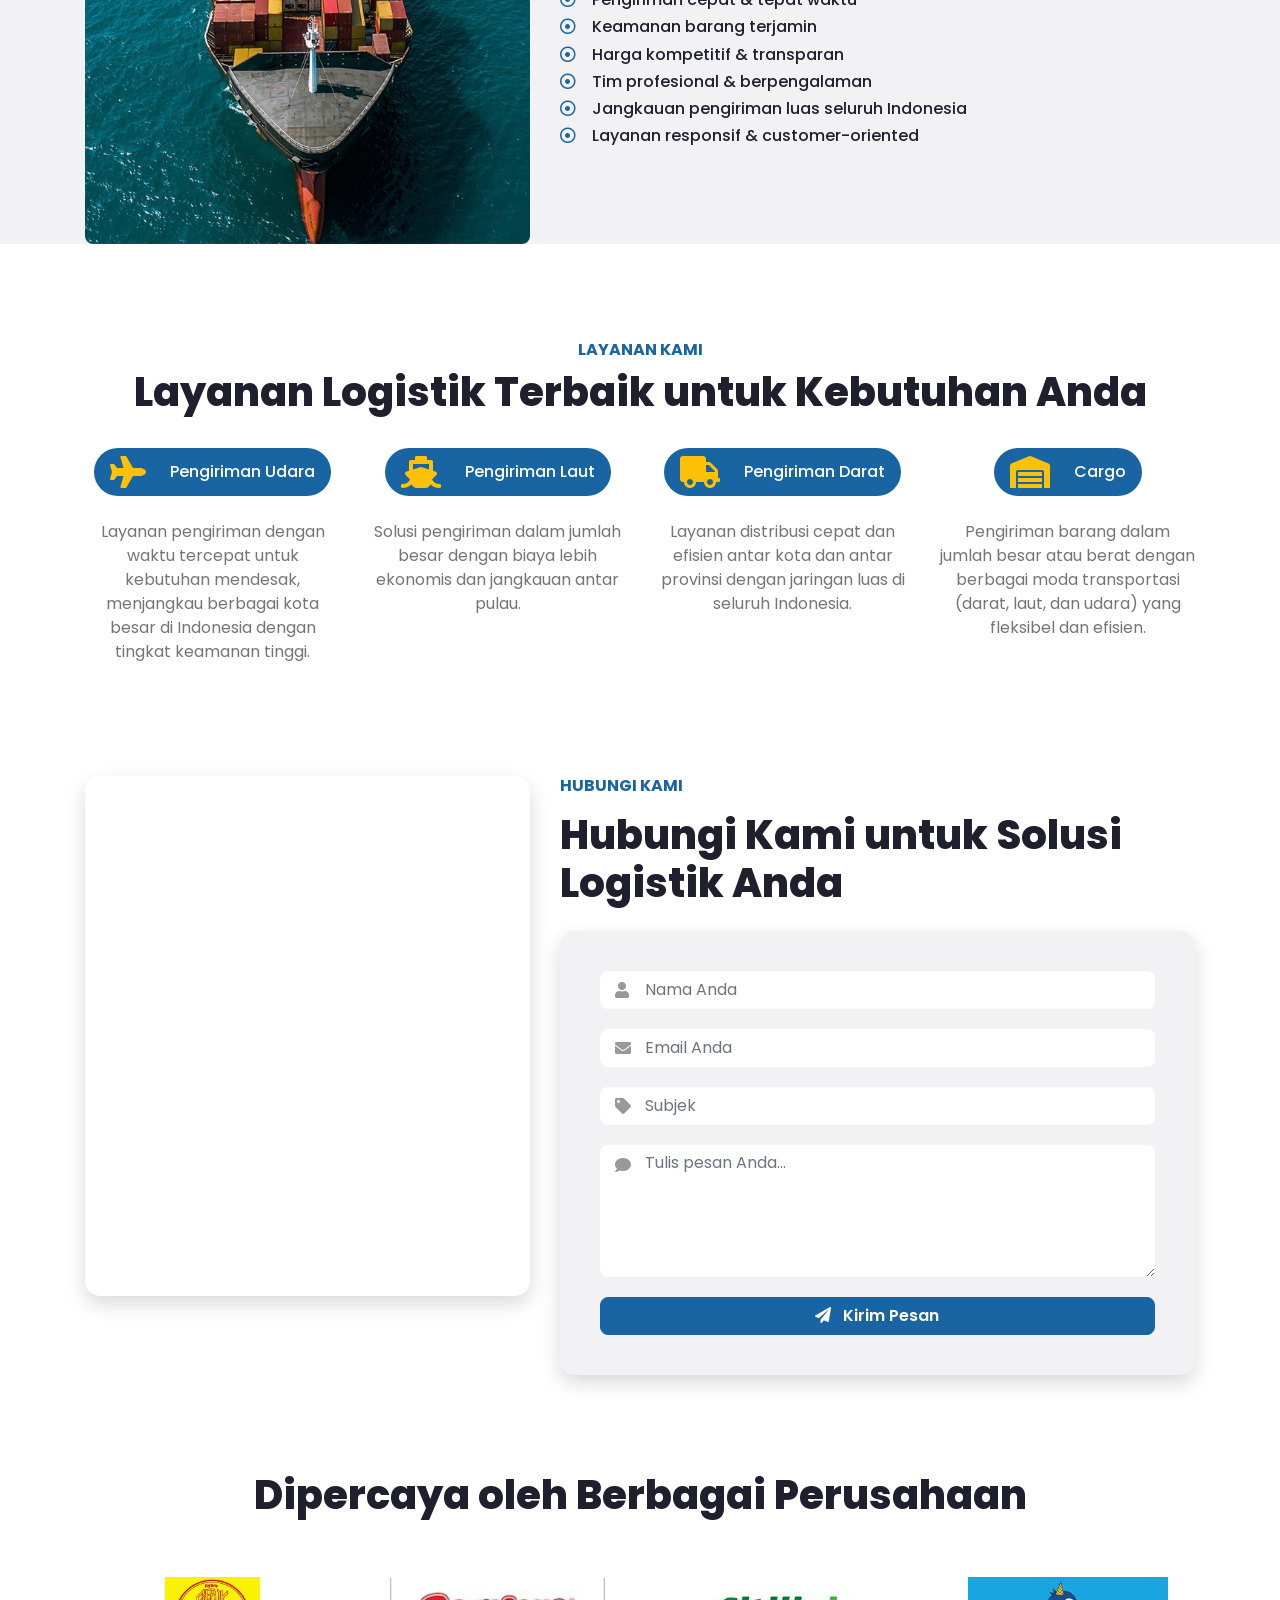
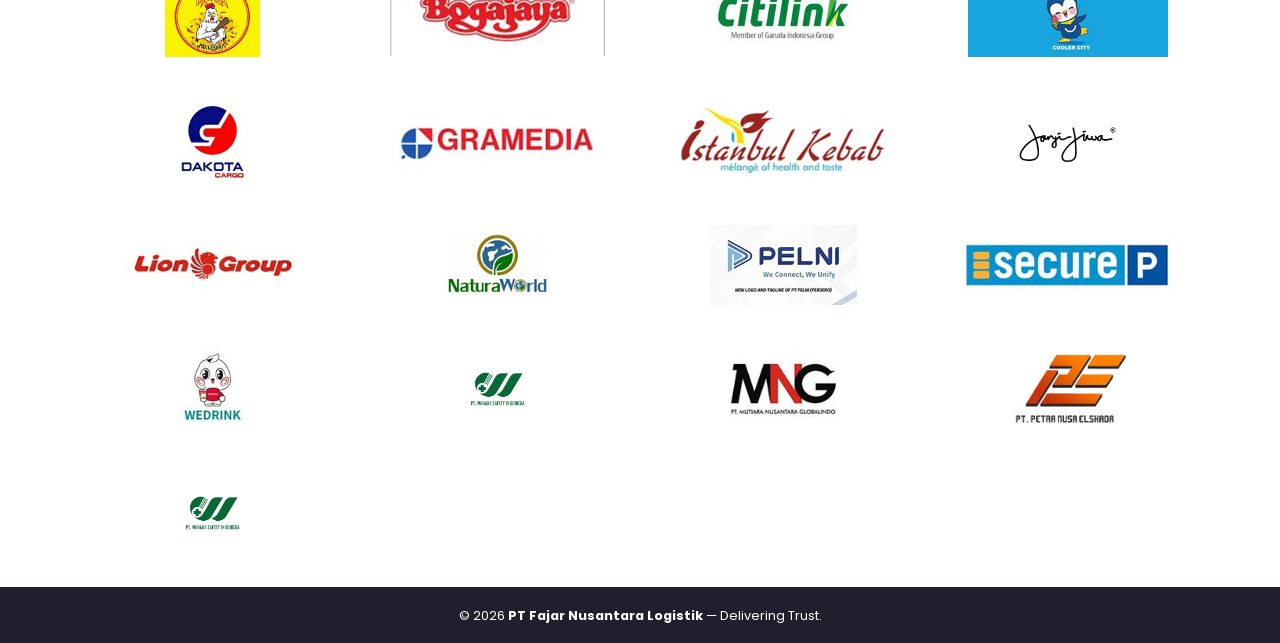
==== commit 7c16b4b9: "Update index.html" ====
--- a/index.html
+++ b/index.html
@@ -162,58 +162,61 @@
     </div>
     <!-- Services End -->
 
-    <!-- Contact Start -->
-    <div class="container-fluid py-5">
-        <div class="container">
-            <div class="row">
-                <div class="col-lg-5 pb-4 pb-lg-0">
-                    <iframe src="https://www.google.com/maps/embed?pb=!1m18!1m12!1m3!1d4912.005297746204!2d106.69919167589052!3d-6.158482760361768!2m3!1f0!2f0!3f0!3m2!1i1024!2i768!4f13.1!3m3!1m2!1s0x2e69f9123a8b8815%3A0xe37022eee9302888!2sFN%20Logistik!5e1!3m2!1sen!2sid!4v1774409694589!5m2!1sen!2sid"
-    					    style="width: 100%; height: 520px; border:0;"
-   						    allowfullscreen=""
-  					        loading="lazy"
-   							referrerpolicy="no-referrer-when-downgrade">
-						</iframe>
-                </div>
-                <div class="col-lg-7">
-                    <h6 class="text-primary text-uppercase font-weight-bold">Hubungi Kami</h6>
-                    <h1 class="mb-4">Hubungi Kami untuk Solusi Logistik Anda</h1>
-                    <div class="contact-form bg-secondary" style="padding: 30px;">
-                        <div id="success"></div>
-                       <form action="https://formspree.io/f/xgopwlrv" method="POST" class="contact-form-custom">
-
-    <input type="hidden" name="_subject" value="Pesan Baru dari Website FN Logistik">
-
-    <div class="form-group">
-        <i class="fa fa-user form-icon"></i>
-        <input type="text" name="name" class="form-control custom-input" placeholder="Nama Anda" required>
-    </div>
-
-    <div class="form-group">
-        <i class="fa fa-envelope form-icon"></i>
-        <input type="email" name="email" class="form-control custom-input" placeholder="Email Anda" required>
-    </div>
-
-    <div class="form-group">
-        <i class="fa fa-tag form-icon"></i>
-        <input type="text" name="subject" class="form-control custom-input" placeholder="Subjek" required>
-    </div>
-
-    <div class="form-group">
-        <i class="fa fa-comment form-icon textarea-icon"></i>
-        <textarea name="message" class="form-control custom-input" rows="4" placeholder="Tulis pesan Anda..." required></textarea>
-    </div>
-
-    <button class="btn btn-primary btn-block btn-custom" type="submit">
-        <i class="fa fa-paper-plane mr-2"></i> Kirim Pesan
-    </button>
-
-</form>
-                    </div>
-                </div>
-            </div>
-        </div>
-    </div>
-    <!-- Contact End -->
+   <!-- Contact Start -->
+<div class="container-fluid py-5 bg-light">
+    <div class="container">
+        <div class="row">
+            <!-- Google Maps -->
+            <div class="col-lg-5 pb-4 pb-lg-0">
+                <iframe 
+                    src="https://www.google.com/maps/embed?pb=!1m18!1m12!1m3!1d4912.005297746204!2d106.69919167589052!3d-6.158482760361768!2m3!1f0!2f0!3f0!3m2!1i1024!2i768!4f13.1!3m3!1m2!1s0x2e69f9123a8b8815%3A0xe37022eee9302888!2sFN%20Logistik!5e1!3m2!1sen!2sid!4v1774409694589!5m2!1sen!2sid"
+                    style="width:100%; height:520px; border:0; border-radius:15px; box-shadow:0 8px 20px rgba(0,0,0,0.15);" 
+                    allowfullscreen="" 
+                    loading="lazy" 
+                    referrerpolicy="no-referrer-when-downgrade">
+                </iframe>
+            </div>
+
+            <!-- Contact Form -->
+            <div class="col-lg-7">
+                <h6 class="text-primary text-uppercase font-weight-bold mb-3">Hubungi Kami</h6>
+                <h1 class="mb-4">Hubungi Kami untuk Solusi Logistik Anda</h1>
+
+                <div class="contact-form bg-secondary" style="padding:40px; border-radius:15px; box-shadow:0 8px 20px rgba(0,0,0,0.15);">
+                    <div id="success"></div>
+                    <form action="https://formspree.io/f/xgopwlrv" method="POST" class="contact-form-custom">
+                        <input type="hidden" name="_subject" value="Pesan Baru dari Website FN Logistik">
+
+                        <div class="form-group">
+                            <i class="fa fa-user form-icon"></i>
+                            <input type="text" name="name" class="form-control custom-input" placeholder="Nama Anda" required>
+                        </div>
+
+                        <div class="form-group">
+                            <i class="fa fa-envelope form-icon"></i>
+                            <input type="email" name="email" class="form-control custom-input" placeholder="Email Anda" required>
+                        </div>
+
+                        <div class="form-group">
+                            <i class="fa fa-tag form-icon"></i>
+                            <input type="text" name="subject" class="form-control custom-input" placeholder="Subjek" required>
+                        </div>
+
+                        <div class="form-group">
+                            <i class="fa fa-comment form-icon textarea-icon"></i>
+                            <textarea name="message" class="form-control custom-input" rows="5" placeholder="Tulis pesan Anda..." required></textarea>
+                        </div>
+
+                        <button class="btn btn-primary btn-block btn-custom" type="submit">
+                            <i class="fa fa-paper-plane mr-2"></i> Kirim Pesan
+                        </button>
+                    </form>
+                </div>
+            </div>
+        </div>
+    </div>
+</div>
+<!-- Contact End -->
 
 
     <!-- Klien Start -->
--- a/css/style.css
+++ b/css/style.css
@@ -9661,3 +9661,19 @@
     border-radius: 8px; /* opsional, sudut membulat */
 }
 
+.contact-form, iframe {
+    border-radius: 15px; /* sudut membulat */
+}
+
+.contact-form {
+    box-shadow: 0 8px 20px rgba(0,0,0,0.15); /* bayangan halus */
+}
+iframe {
+    box-shadow: 0 8px 20px rgba(0,0,0,0.15);
+}
+
+.contact-form {
+    padding: 40px; /* lebih lega */
+}
+
+
